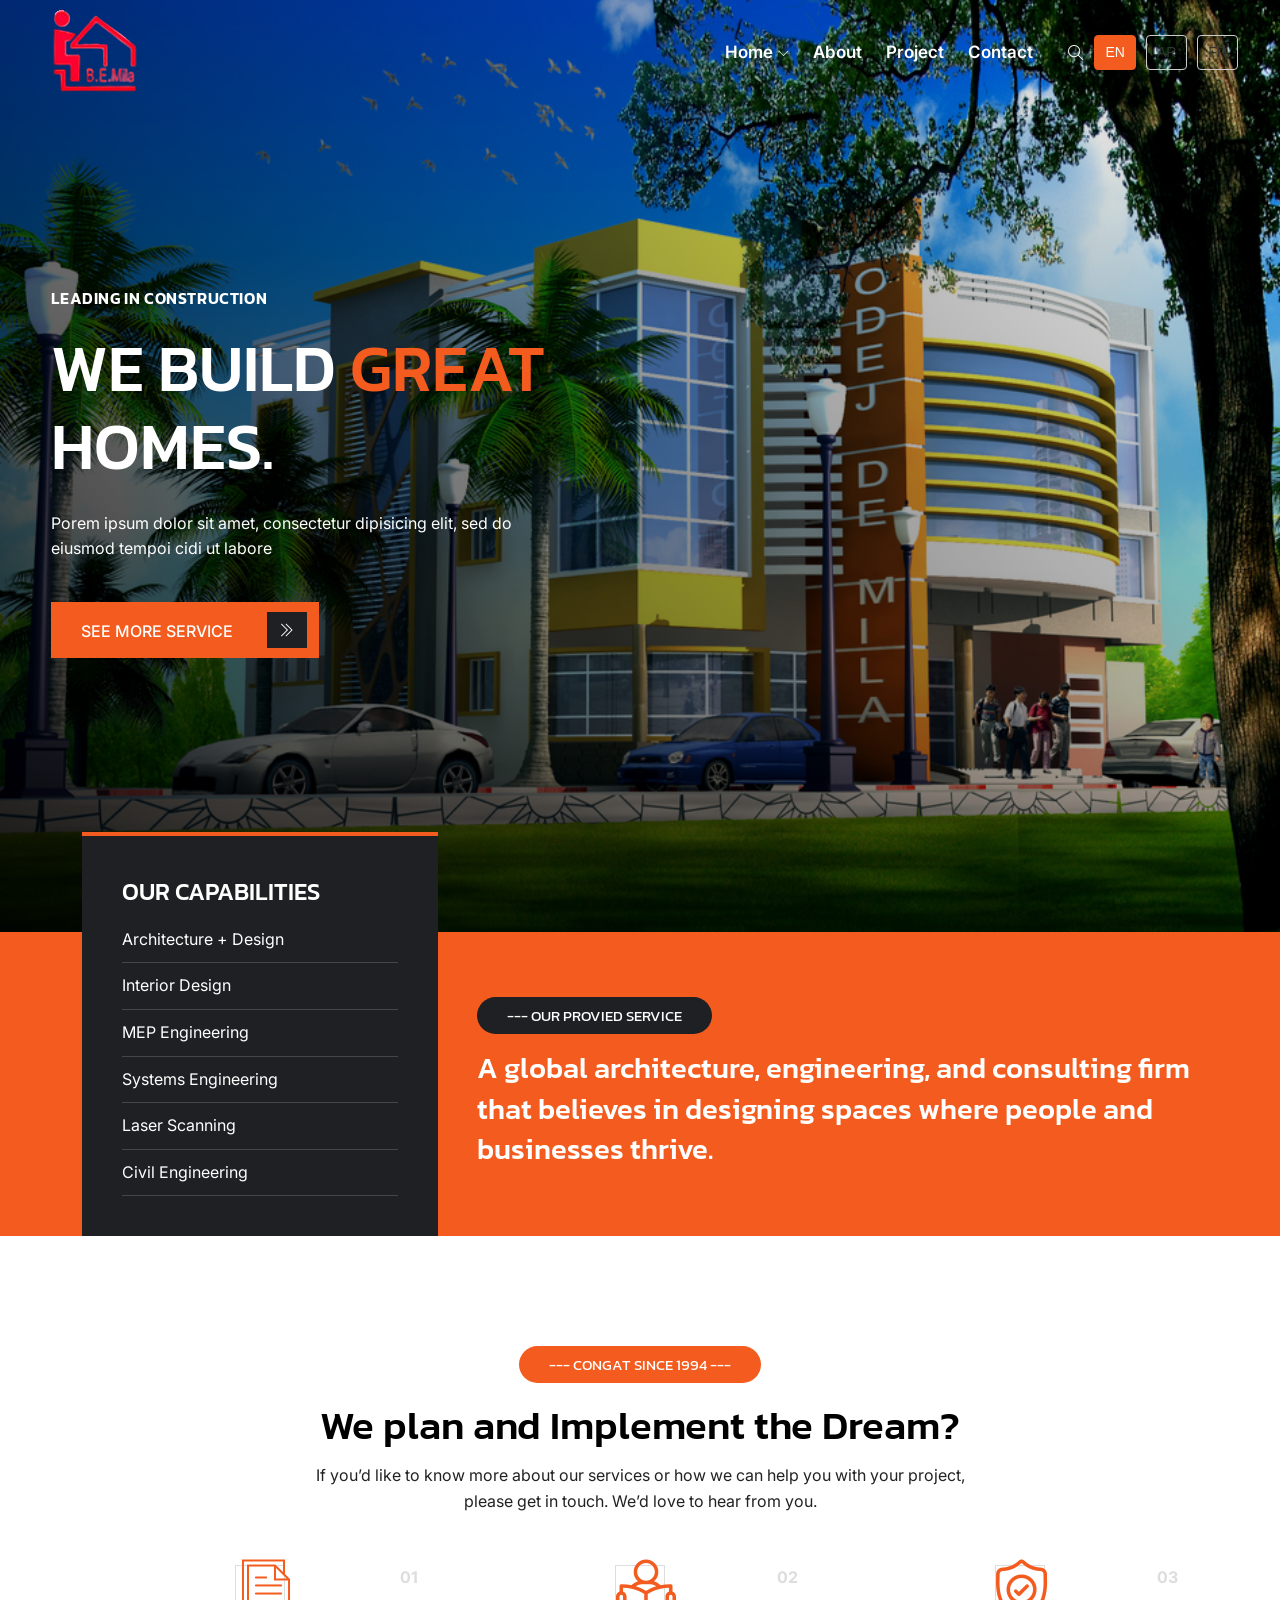
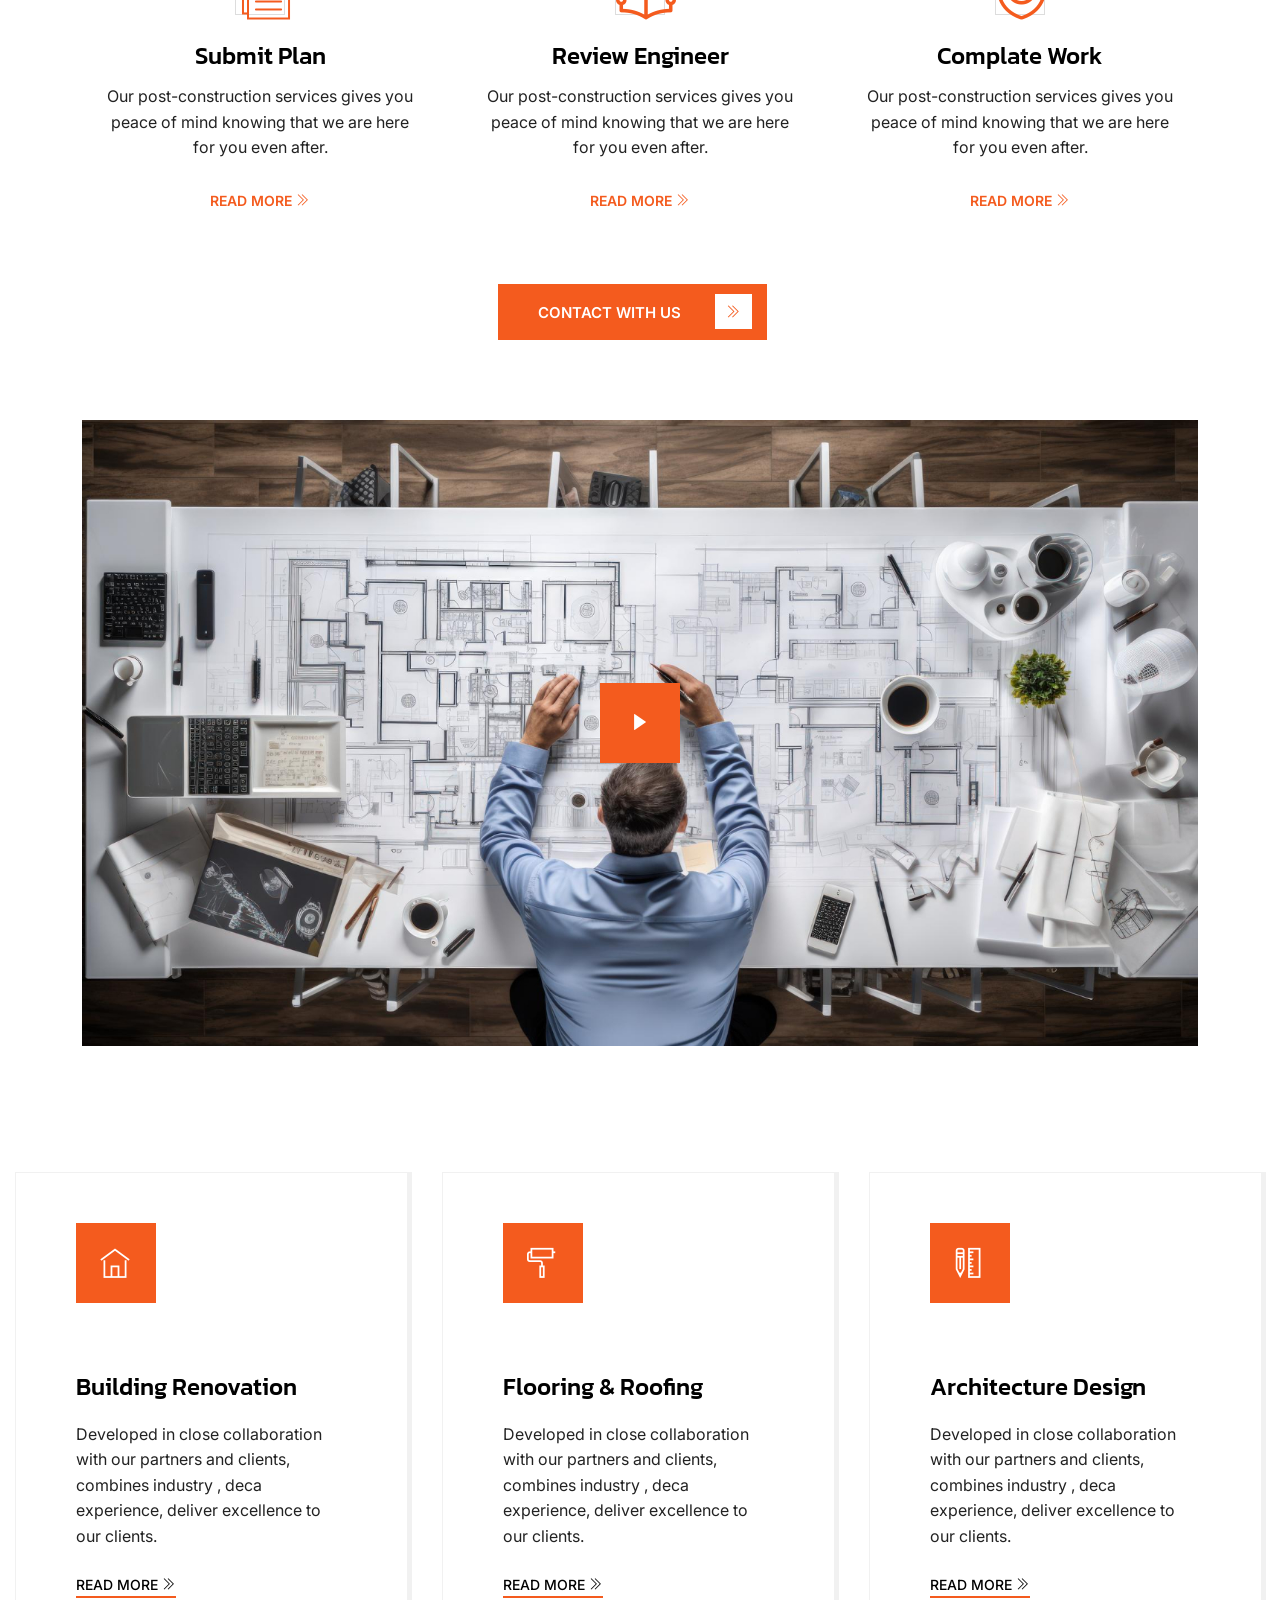
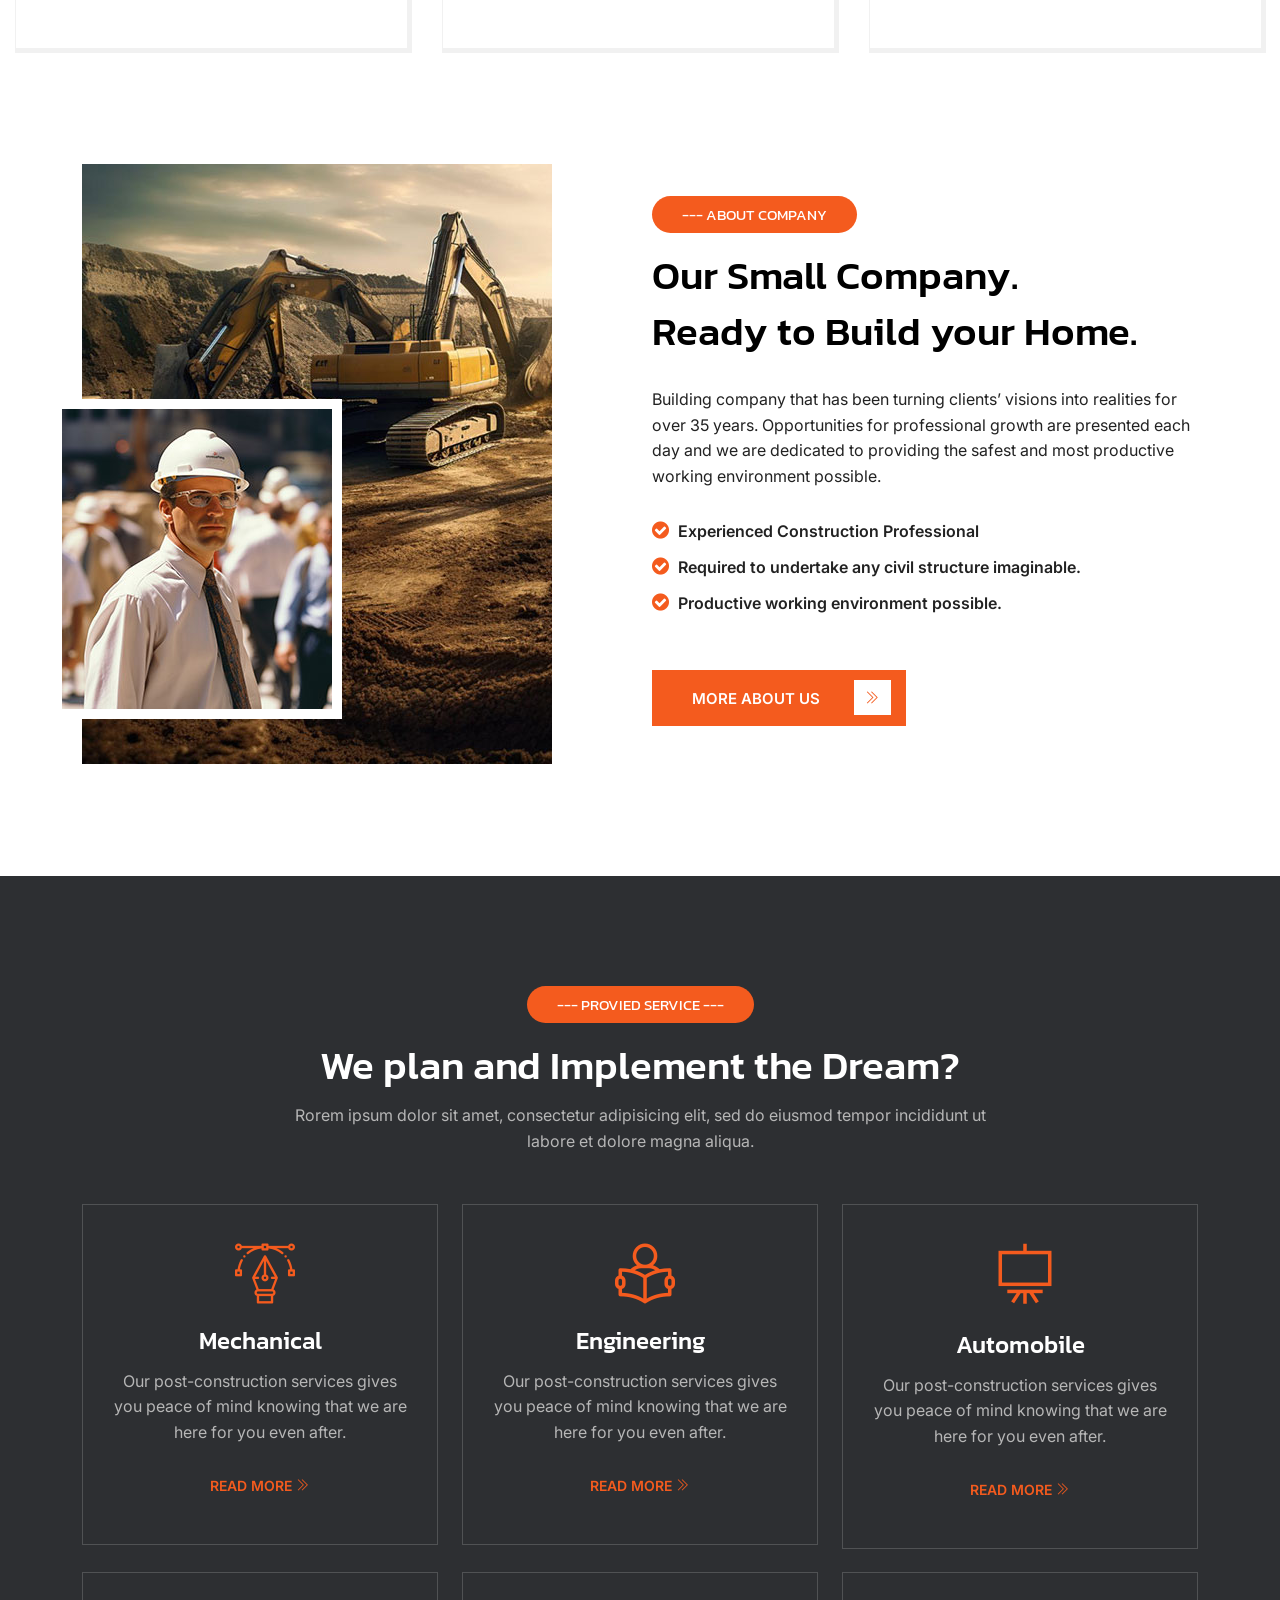
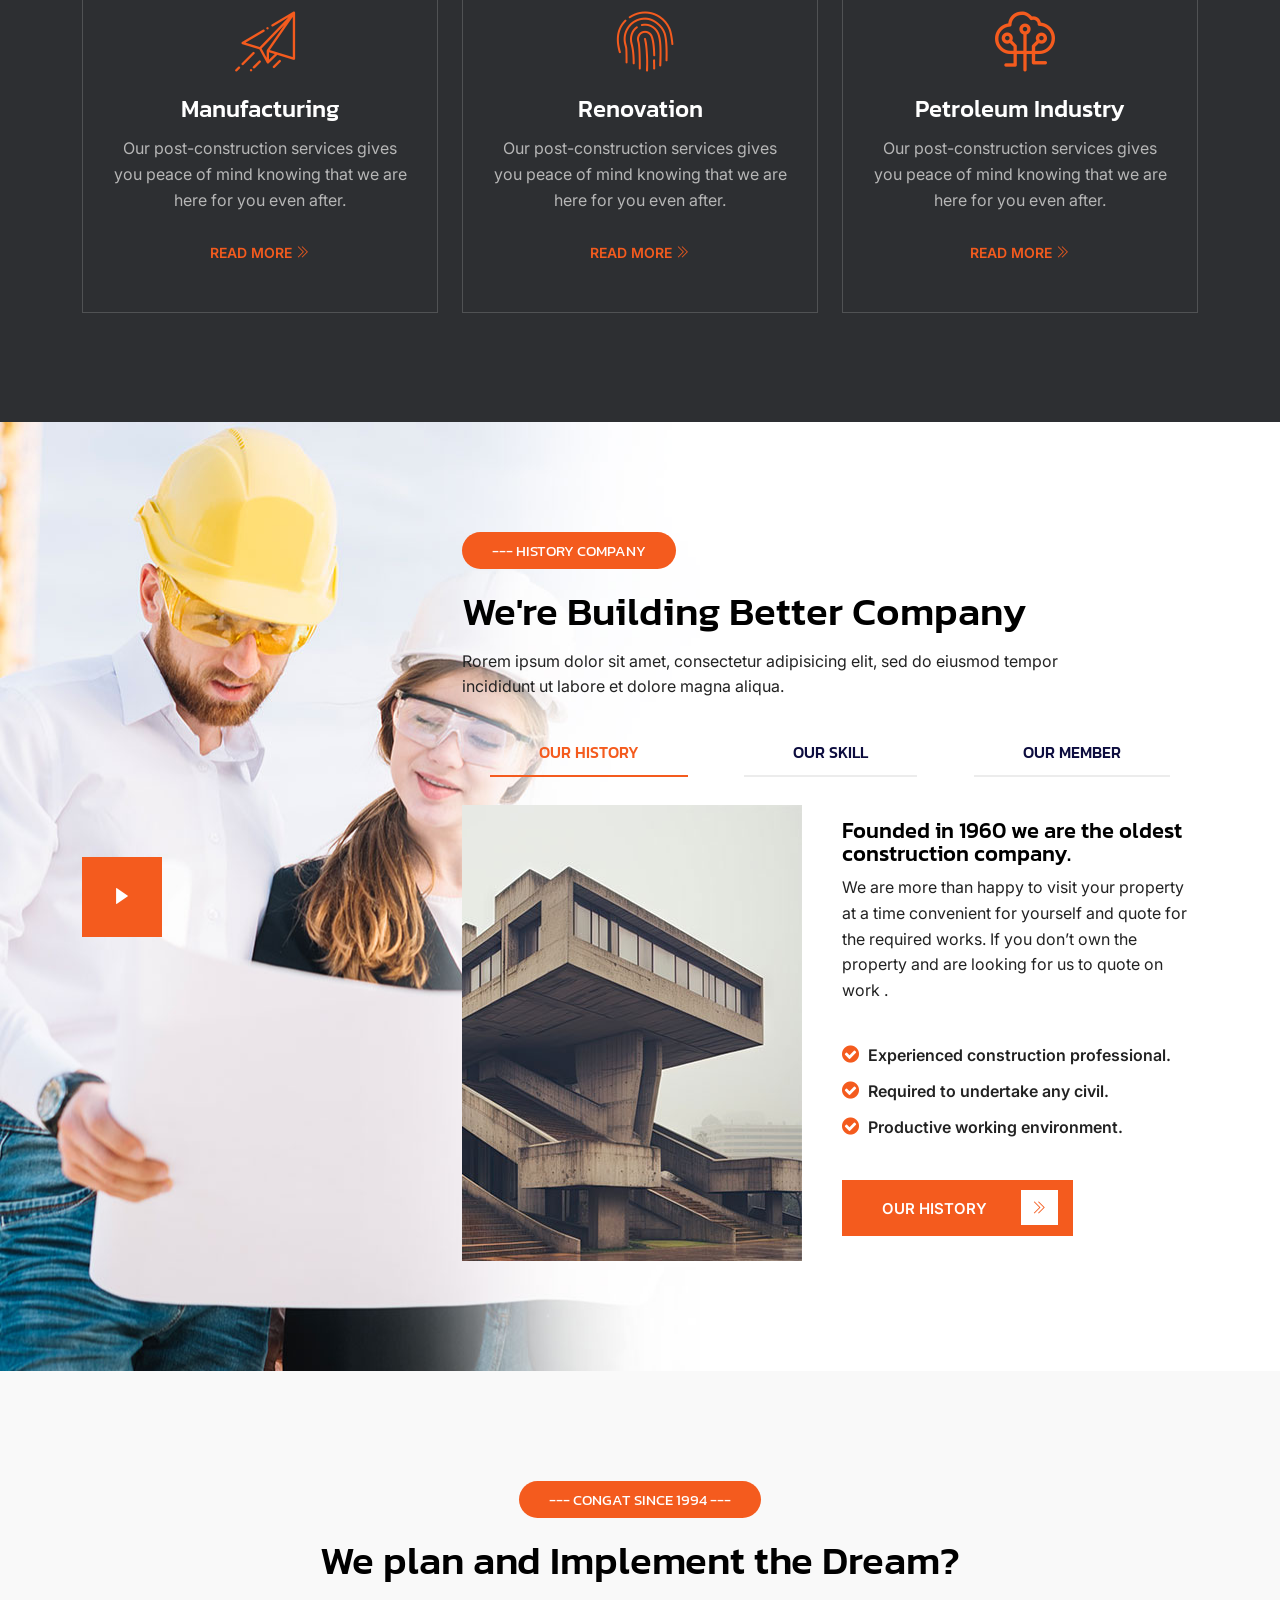
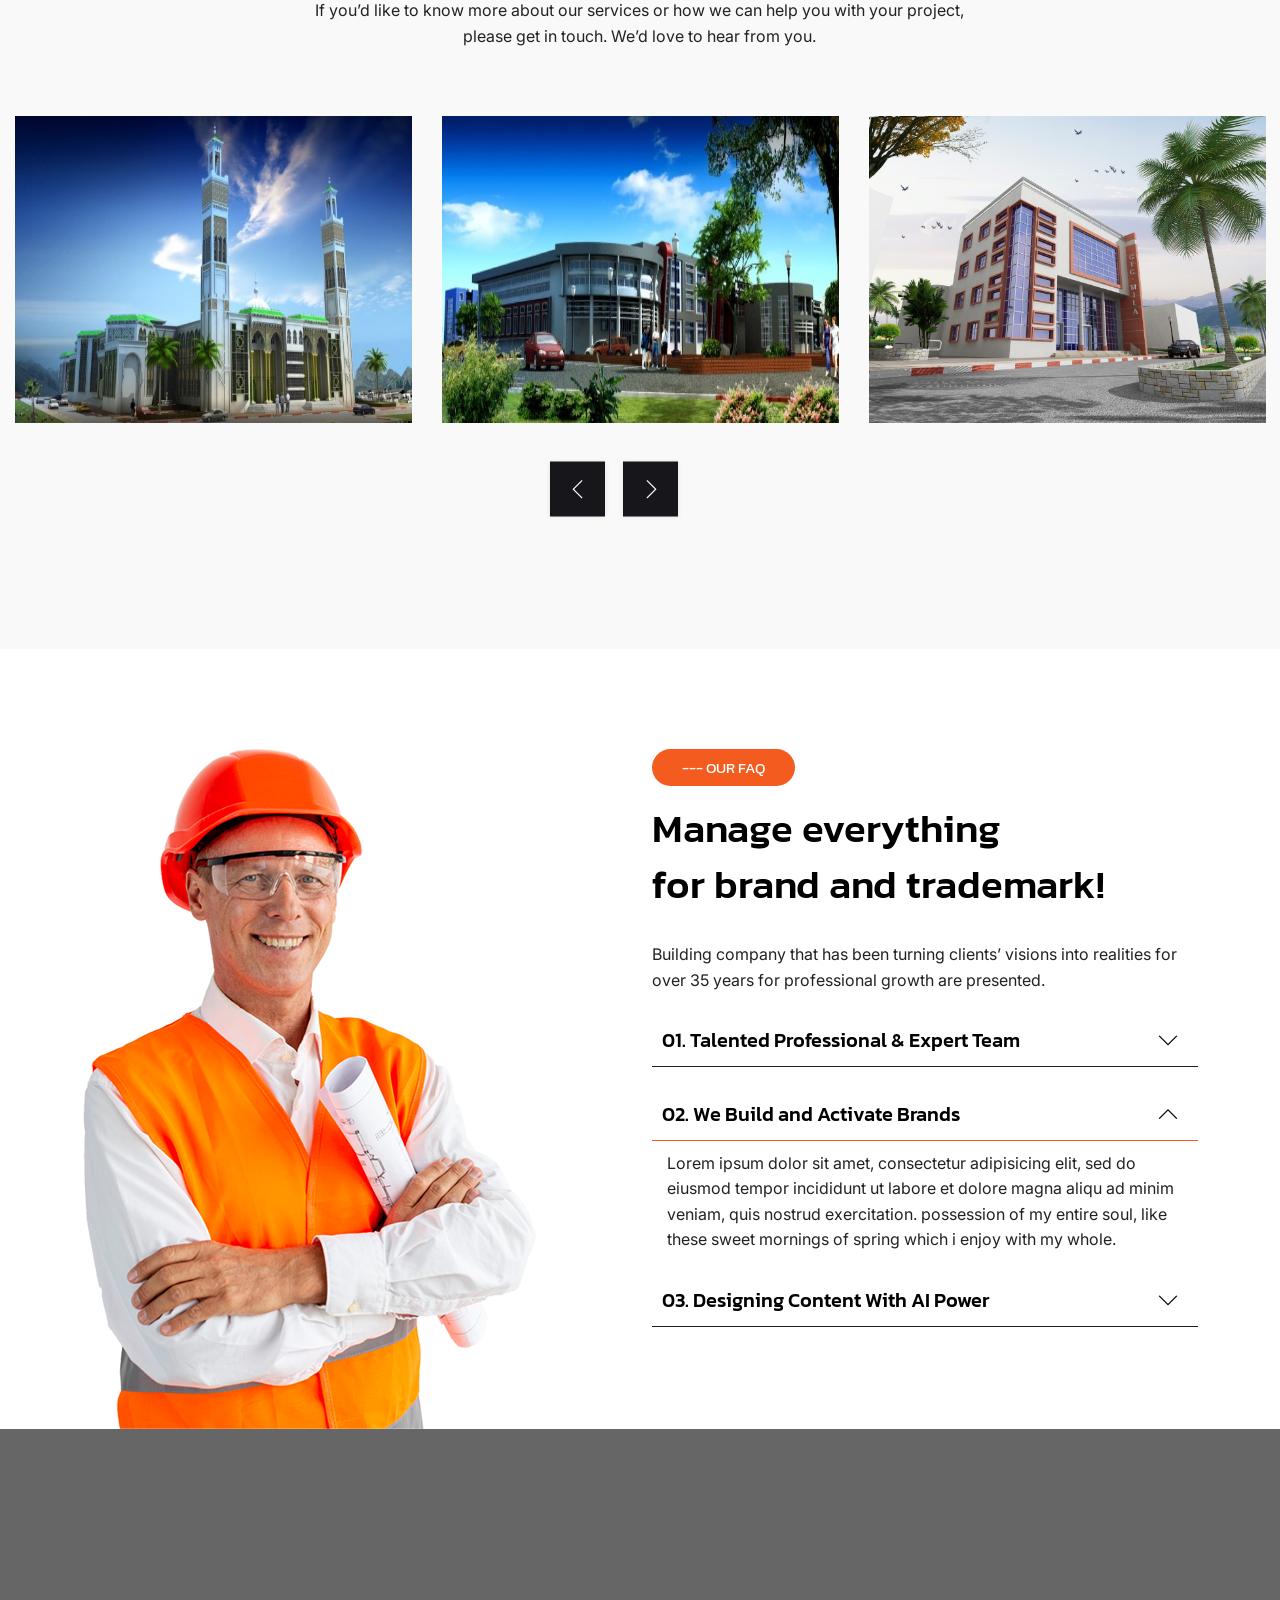
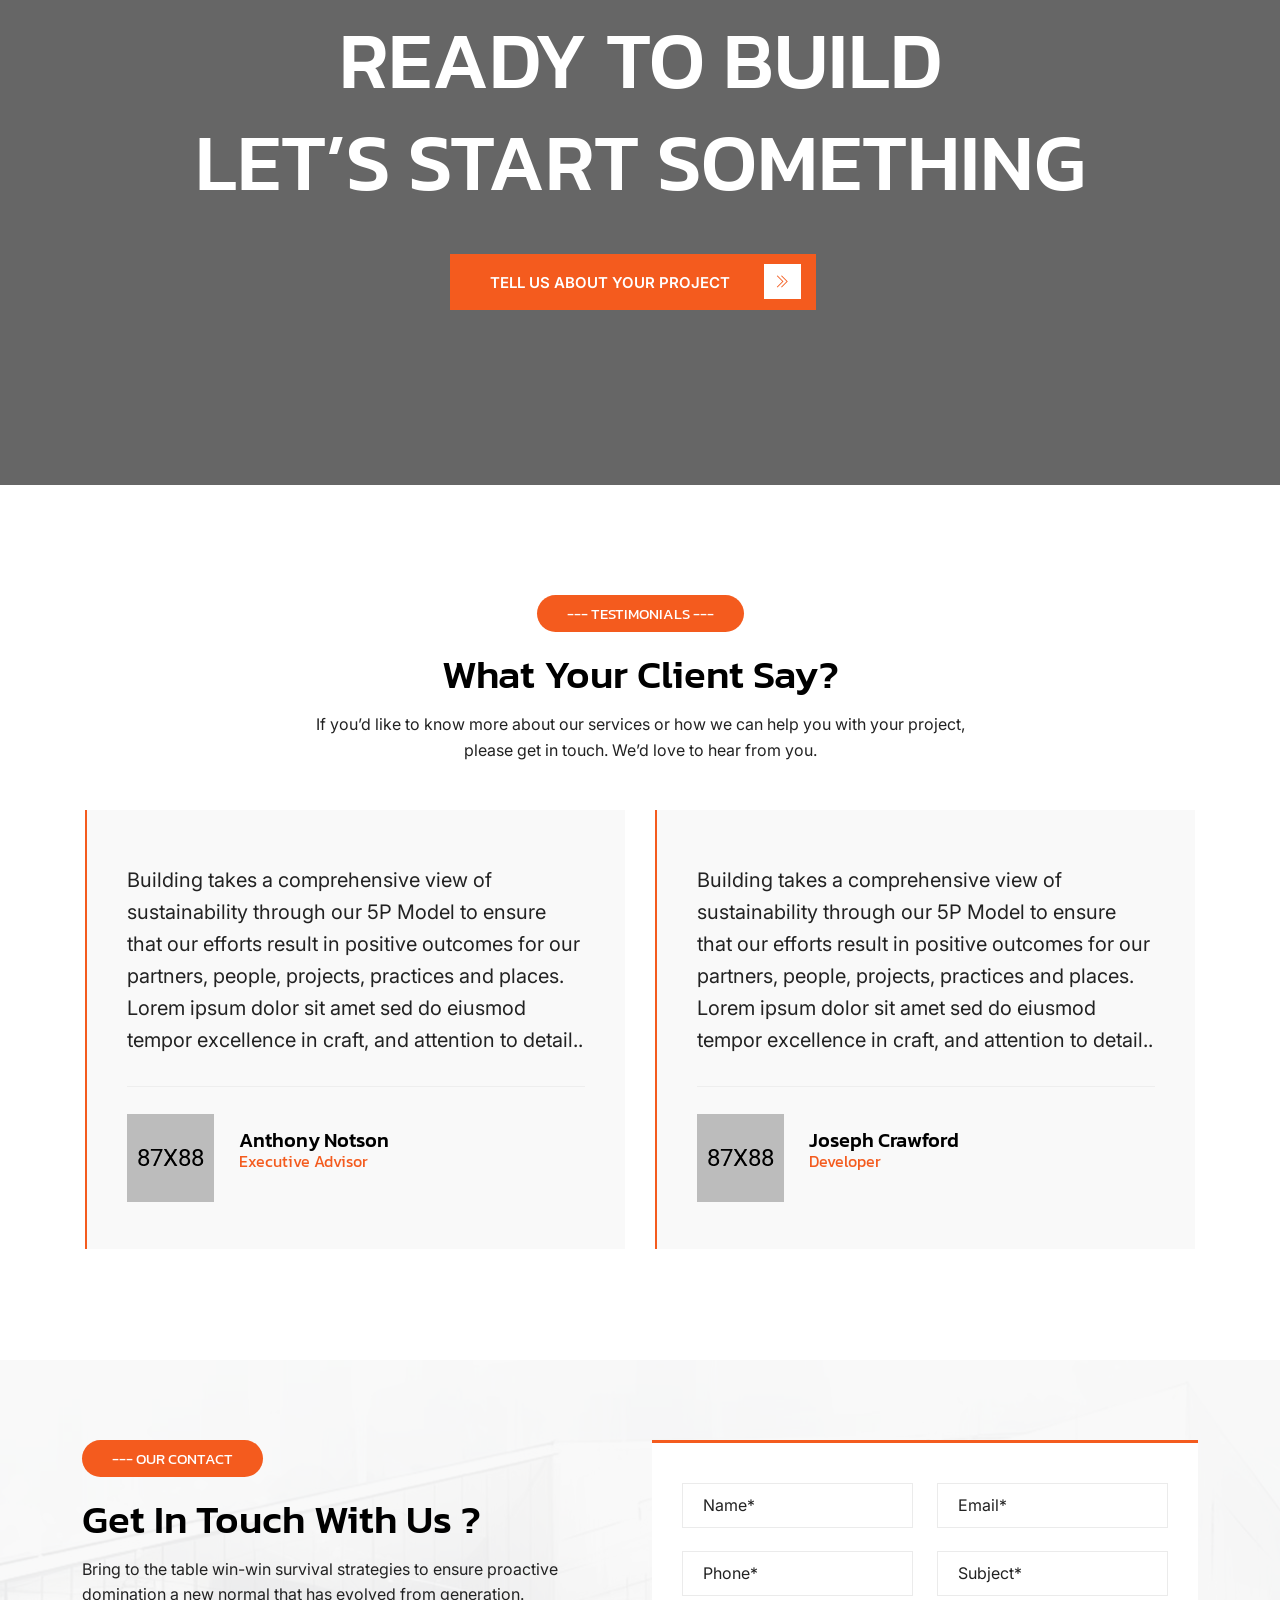
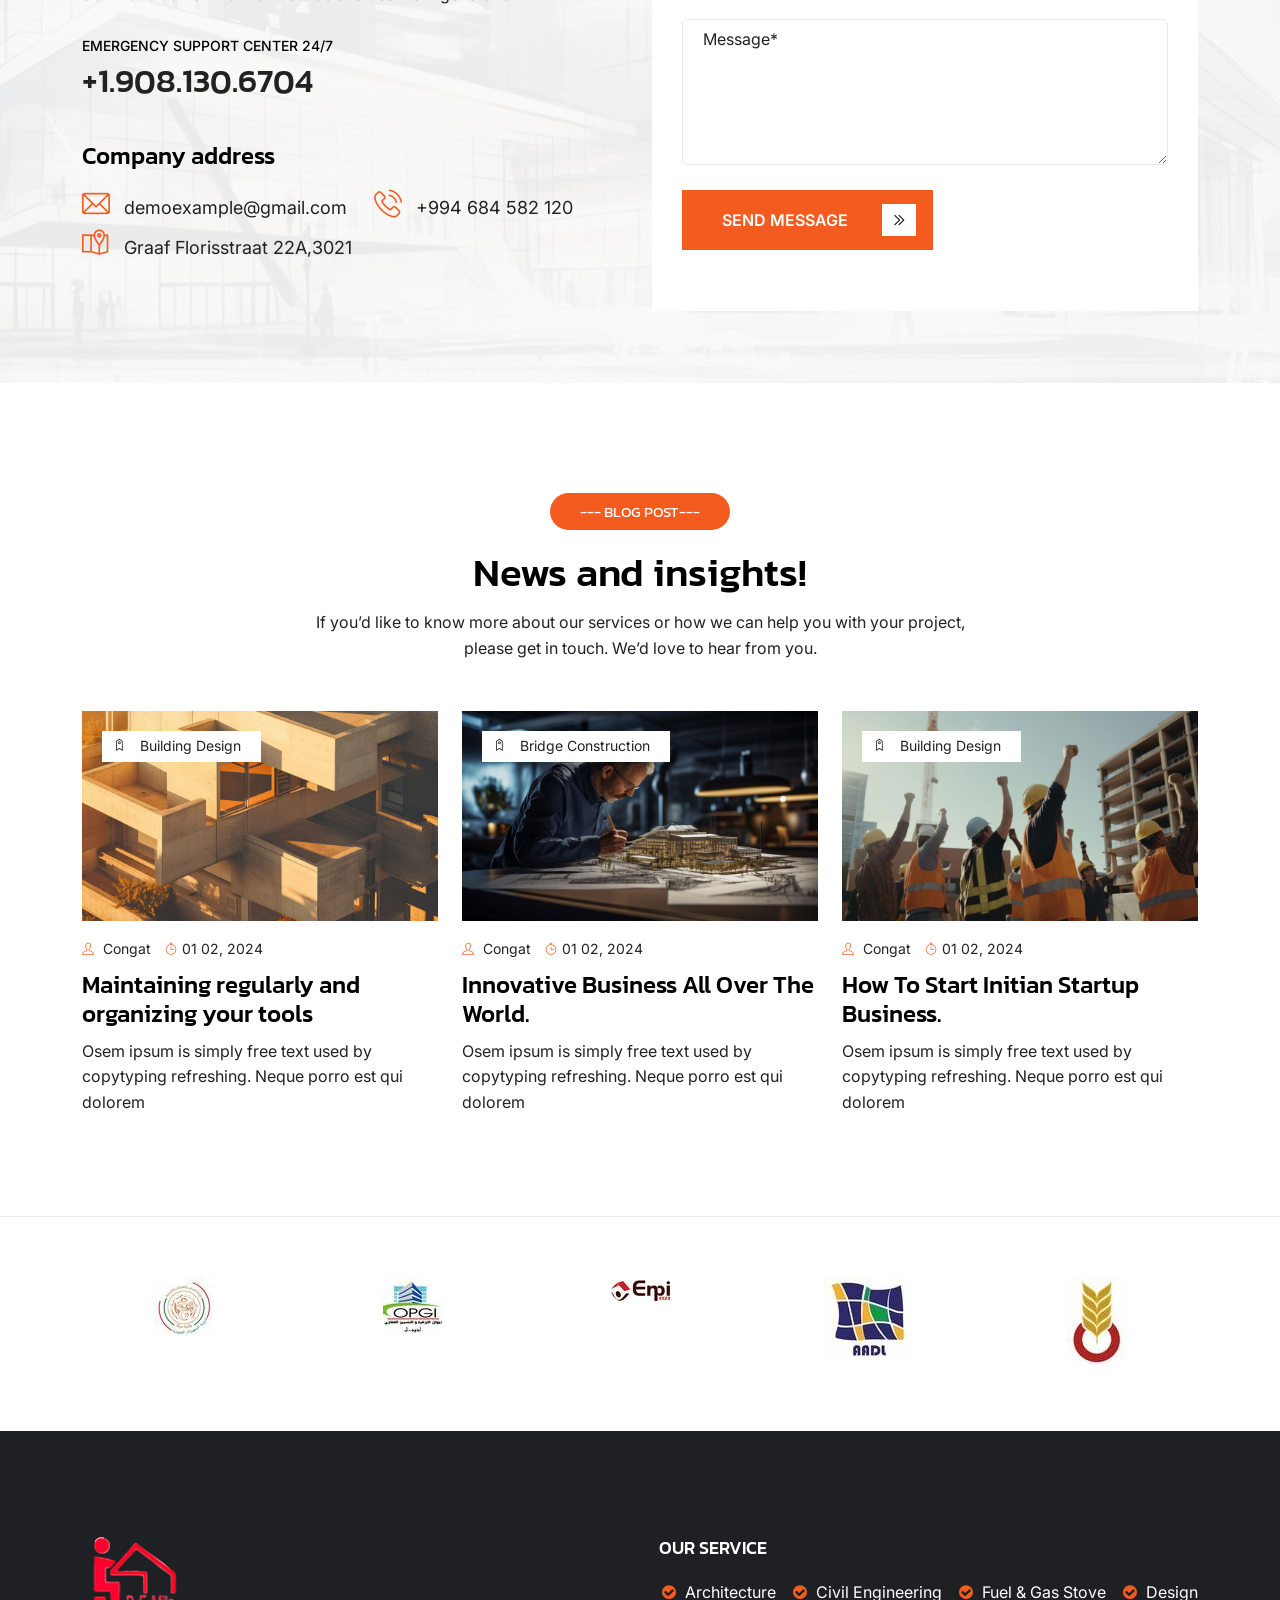
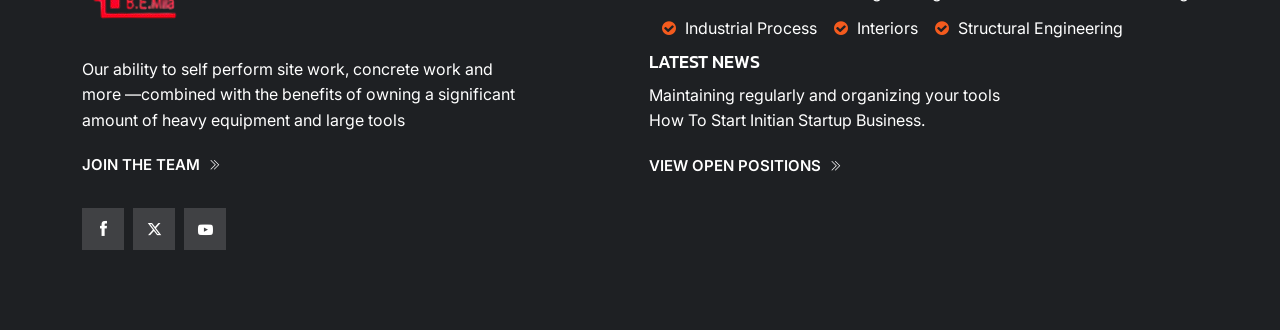
==== frontend/index.html @ d35db9fb "Admin panel Translation process + Front end first commit" ====
<!DOCTYPE html>
<html lang="en-US">
    <head>
        <title>BE-MILA – BUREAU D'ETUDE MILA</title>
        <meta charset="utf-8">
        <meta name="format-detection" content="telephone=no">
        <meta name="viewport" content="width=device-width, height=device-height, initial-scale=1.0,  user-scalable=0">
        <meta http-equiv="X-UA-Compatible" content="IE=Edge">
        <meta name="keywords" content=" web design html template">
        <meta name="date" content="Dec 26">
        <!-- Favicon Icon -->
        <link rel="icon" type="image/png" href="assets/images/favicon.png">
        <link rel="stylesheet" type="text/css" href="assets/css/bootstrap.min.css">
        <link rel="stylesheet" type="text/css" href="venobox/venobox.css">
        <link rel="stylesheet" type="text/css" href="assets/css/plugin_theme_css.css">
        <link rel="stylesheet" type="text/css" href="style.css">
        <link rel="stylesheet" type="text/css" href="assets/css/responsive.css">
        <!-- modernizr js -->
        <script src="assets/js/vendor/modernizr-2.8.3.min.js"></script>
    </head>
    <body>
        <div class="em40_header_area_main">
            <div class="tx_top2_relative">
                <div class="congat-main-menu one_page menu4 heading_style_4 witr_h_h6">
                    <div class="congat_nav_area transprent-menu scroll_fixed bdbar">
                        <div class="container-fluid">
                            <div class="row logo-left">
                                <!-- MAIN MENU -->
                                <div class="col-md-3 col-sm-3 col-xs-4">
                                    <div class="logo">
                                        <a class="main_sticky_main_l" href="index.html" title="congat">
                                        <img src="assets/images/logo1.png" alt="congat">
                                        </a>
                                        <a class="main_sticky_l" href="index.html" title="congat">
                                        <img src="assets/images/logo1.png" alt="congat">
                                        </a>
                                    </div>
                                </div>
                                <div class="col-md-9 col-sm-9 col-xs-8">
                                    <nav class="congat_menu nologo_menu13 main-search-menu">
                                        <ul class="sub-menu">
                                            <li class="menu-item-has-children">
                                                <a href="#">Home</a>
                                                <ul class="sub-menu">
                                                    <li><a href="index.html">Home </a></li>
                                                    <!-- <li><a href="home_tab.html">Home-Tab</a></li> -->
                                                </ul>
                                            </li>
                                            <li><a href="about.html">About</a></li>
                                            <!-- <li class="menu-item-has-children">
                                                <a href="#">Pages</a>
                                                <ul class="sub-menu">
                                                    <li><a href="about.html">About</a></li>
                                                    <li><a href="why_choose_us.html">Why Choose Us</a></li>
                                                    <li><a href="Employees.html">Employees</a></li>
                                                    <li><a href="our_history.html">Our History</a></li>
                                                </ul>
                                            </li> -->
                                            <li><a href="project.html">Project</a></li>
                                            <!-- <li class="menu-item-has-children">
                                                <a href="blog.html">Blog</a>
                                                <ul class="sub-menu">
                                                    <li><a href="blog-right-sidebar.html">Blog Right Sidebar</a></li>
                                                </ul>
                                            </li> -->
                                            <li><a href="contact.html">Contact</a></li>
                                        </ul>
                                        <div class="tx_right_otherx d-flex align-items-center">
                                            <div class="main-search-menu">
                                                <div class="em-quearys-top msin-menu-search">
                                                    <div class="em-top-quearys-area">
                                                        <div class="em-header-quearys">
                                                            <div class="em-quearys-menu">
                                                                <i class="ti-search t-quearys"></i>
                                                            </div>
                                                        </div>
                                                        <!--SEARCH FORM-->
                                                        <!-- <div class="em-quearys-inner">
                                                            <div class="em-quearys-form">
                                                                <form class="top-form-control" action="#" method="get">
                                                                    <input type="text" placeholder="Type Your Keyword" name="s" value="">
                                                                    <button class="top-quearys-style" type="submit">
                                                                    <i class="ti-search"></i>
                                                                    </button>
                                                                </form>
                                                                <div class="em-header-quearys-close text-center mrt10">
                                                                    <div class="em-quearys-menu">
                                                                        <i class="icofont-close-line  t-close em-s-hidden"></i>
                                                                    </div>
                                                                </div>
                                                            </div>
                                                        </div> -->
                                                    </div>
                                                </div>
                                            </div>
                                            <div class="donate-btn-header lang-selector">
                                                <a href="/en/" class="lang-link active">EN</a>
                                                <a href="/ar/" class="lang-link">AR</a>
                                                <a href="/fr/" class="lang-link">FR</a>

                                            </div>
                                        </div>
                                    </nav>
                                </div>
                            </div>
                        </div>
                    </div>
                </div>
            </div>
        </div>
        <!-- mobile menu -->
        <div class="mobile_logo_area">
            <div class="container">
                <div class="row">
                    <div class="col-12">
                        <div class="mobilemenu_con">
                            <div class="mobile_menu_logo text-center">
                                <a href="index.html" title="congat">
                                <img src="assets/images/logo2.png" alt="congat">
                                </a>
                            </div>
                            <div class="mobile_menu_option">
                                <div class="mobile_menu_o mobile_opicon">
                                    <i class="icofont-navigation-menu openclass"></i>
                                </div>
                                <div class="mobile_menu_inner mobile_p">
                                    <div class="mobile_menu_content">
                                        <div class="mobile_menu_logo text-center">
                                            <a href="index.html" title="congat">
                                            <img src="assets/images/logo2.png" alt="congat">
                                            </a>
                                        </div>
                                        <div class="menu_area mobile-menu">
                                            <nav class="congat_menu">
                                                <ul class="sub-menu">
                                                    <li class="menu-item-has-children">
                                                        <a href="#">Home</a>
                                                        <ul class="sub-menu">
                                                            <li><a href="index.html">Home </a></li>
                                                            <li><a href="home_tab.html">Home-Tab</a></li>
                                                        </ul>
                                                    </li>
                                                    <li><a href="about.html">About</a></li>
                                                    <li class="menu-item-has-children">
                                                        <a href="#">Pages</a>
                                                        <ul class="sub-menu">
                                                            <li><a href="about.html">About</a></li>
                                                            <li><a href="why_choose_us.html">Why Choose Us</a></li>
                                                            <li><a href="Employees.html">Employees</a></li>
                                                            <li><a href="our_history.html">Our History</a></li>
                                                        </ul>
                                                    </li>
                                                    <li><a href="project.html">Project</a></li>
                                                    <li class="menu-item-has-children">
                                                        <a href="blog.html">Blog</a>
                                                        <ul class="sub-menu">
                                                            <li><a href="blog-right-sidebar.html">Blog Right Sidebar</a></li>
                                                        </ul>
                                                    </li>
                                                    <li><a href="contact.html">Contact</a></li>

                                                    <li class="menu-item-has-children">
                                                        <a href="#">Language</a>
                                                        <ul class="sub-menu">
                                                            <li><a href="about.html">English</a></li>
                                                            <li><a href="why_choose_us.html">العربية</a></li>
                                                            <li><a href="Employees.html">Français</a></li>
                                                            
                                                        </ul>
                                                    </li>
                                                </ul>

                                                

                                            
                                            </nav>

                                          

                                        </div>
                                        <div class="mobile_menu_o mobile_cicon">
                                            <i class="icofont-close closeclass"></i>
                                        </div>
                                    </div>
                                </div>
                                <div class="mobile_overlay"></div>
                            </div>
                        </div>
                    </div>
                </div>
            </div>
        </div>
        <!-- End Mobile Menu -->
        <!-- slider area -->
        <div class="cg_slider_area">
            <div class="witr_carousel_main row slider_active">
                <div class="txbdslider" style="background-image:url(assets/images/slider.jpg);">
                    <div class="txbdsinner sliderheightdiv allleft">
                        <div class="txbdscontent">
                            <h1 class="txbdstitle sstone swsmall hlight">RÉALISEZ VOS PROJETS AVEC NOTRE EXPERTISE</h1>
                            <h2 class="txbdstitle ssttwo hlight">We build <span>great</span><br> homes.</h2>
                            <p>Nous nous engageons à fournir des solutions fiables et de haute qualité, en répondant aux attentes les plus élevées tout en respectant les normes d'intégrité et de transparence.</p>
                            <div class="txbdsbtn allcostyle">
                                <a class="btnallt btnall" href="#">SEE MORE SERVICE <i class="ti ti-angle-double-right"></i> </a>
                            </div>
                        </div>
                    </div>
                </div>
                <div class="txbdslider" style="background-image:url(assets/images/slider2.jpg);">
                    <div class="txbdsinner sliderheightdiv allleft">
                        <div class="txbdscontent">
                            <h1 class="txbdstitle sstone swsmall hlight">LEADING IN CONSTRUCTION</h1>
                            <h2 class="txbdstitle ssttwo hlight">We build <span>great</span><br> homes.</h2>
                            <p>Porem ipsum dolor sit amet, consectetur dipisicing elit, sed do eiusmod tempoi cidi ut labore</p>
                            <div class="txbdsbtn allcostyle">
                                <a class="btnallt btnall" href="#">SEE MORE SERVICE <i class="ti ti-angle-double-right"></i> </a>
                            </div>
                        </div>
                    </div>
                </div>
                <div class="txbdslider" style="background-image:url(assets/images/slider3.jpg);">
                    <div class="txbdsinner sliderheightdiv allleft">
                        <div class="txbdscontent">
                            <h1 class="txbdstitle sstone swsmall hlight">LEADING IN CONSTRUCTION</h1>
                            <h2 class="txbdstitle ssttwo hlight">We build <span>great</span><br> homes.</h2>
                            <p>Porem ipsum dolor sit amet, consectetur dipisicing elit, sed do eiusmod tempoi cidi ut labore</p>
                            <div class="txbdsbtn allcostyle">
                                <a class="btnallt btnall" href="#">SEE MORE SERVICE <i class="ti ti-angle-double-right"></i> </a>
                            </div>
                        </div>
                    </div>
                </div>
            </div>
        </div>
        <!-- capabilities area -->
        <div class="cg_capabily_area">
            <div class="container">
                <div class="row">
                    <div class="col-lg-4 col-md-4">
                        <div class="capabily_left">
                            <div class="witrlistw all_list_color">
                                <h2>Our Capabilities</h2>
                                <ul>
                                    <li>
                                        <a href="#">
                                        Architecture + Design</a>
                                    </li>
                                    <li>
                                        <a href="#">
                                        Interior Design</a>
                                    </li>
                                    <li>
                                        <a href="#">
                                        MEP Engineering</a>
                                    </li>
                                    <li>
                                        <a href="#">
                                        Systems Engineering</a>
                                    </li>
                                    <li>
                                        <a href="#">
                                        Laser Scanning</a>
                                    </li>
                                    <li>
                                        <a href="#">
                                        Civil Engineering</a>
                                    </li>
                                </ul>
                            </div>
                        </div>
                    </div>
                    <div class="col-lg-8 col-md-8">
                        <div class="capabily_witr">
                            <div class="tts text-left">
                                <div class="ttin">
                                    <h4 class="txbdstitle tsmall stone hlight txbdbcolor">--- Our Provied Service </h4>
                                    <h2 class="txbdstitle sttwo hlight">A global architecture, engineering, and consulting firm that believes in designing spaces where people and businesses thrive.</h2>
                                </div>
                            </div>
                        </div>
                    </div>
                </div>
            </div>
        </div>
        <!-- feature area -->
        <div class="cg_fetur_area">
            <div class="container">
                <div class="row">
                    <div class="col-lg-12">
                        <div class="tts text-center">
                            <div class="ttin">
                                <h4 class="txbdstitle tsmall stone hlight txbdbcolor">--- CONGAT SINCE 1994 --- </h4>
                                <h2 class="txbdstitle sttwo hlight">We plan and Implement the Dream?</h2>
                                <p>If you’d like to know more about our services or how we can help you with your project, please get in touch. We’d love to hear from you. </p>
                            </div>
                        </div>
                    </div>
                    <!-- 1 single feature -->
                    <div class="col-lg-4 col-md-6">
                        <div class="txbdsva allcostyle boxsh boxpsv text-center sselect">
                            <span class="thbdspanposi">01</span>
                            <div class="txbdsi">
                                <div class="txbdicon iconalltf iconall iconallactive  ">
                                    <i class="flaticon flaticon-file"></i>
                                </div>
                                <div class="txbdcon">
                                    <h2 class="txbdsvtitle txstcolor hlight">Submit Plan</h2>
                                    <p>Our post-construction services gives you peace of mind knowing that we are  here for you even after. </p>
                                    <div class="txbdsvbtn txbdbtnicon">
                                        <a class="btnallt btnall 1" href="#">Read More <i class="ti ti-angle-double-right"></i> </a>
                                    </div>
                                </div>
                            </div>
                        </div>
                    </div>
                    <!-- 2 single feature -->
                    <div class="col-lg-4 col-md-6">
                        <div class="txbdsva allcostyle boxsh boxpsv text-center sselect">
                            <span class="thbdspanposi">02</span>
                            <div class="txbdsi">
                                <div class="txbdicon iconalltf iconall iconallactive  ">
                                    <i class="flaticon flaticon-book"></i>
                                </div>
                                <div class="txbdcon">
                                    <h2 class="txbdsvtitle txstcolor hlight">Review Engineer</h2>
                                    <p>Our post-construction services gives you peace of mind knowing that we are  here for you even after. </p>
                                    <div class="txbdsvbtn txbdbtnicon">
                                        <a class="btnallt btnall 1" href="#">Read More <i class="ti ti-angle-double-right"></i> </a>
                                    </div>
                                </div>
                            </div>
                        </div>
                    </div>
                    <!-- 3 single feature -->
                    <div class="col-lg-4 col-md-6">
                        <div class="txbdsva allcostyle boxsh boxpsv text-center sselect">
                            <span class="thbdspanposi">03</span>
                            <div class="txbdsi">
                                <div class="txbdicon iconalltf iconall iconallactive">
                                    <i class="flaticon flaticon-shield"></i>
                                </div>
                                <div class="txbdcon">
                                    <h2 class="txbdsvtitle txstcolor hlight">Complate Work</h2>
                                    <p>Our post-construction services gives you peace of mind knowing that we are  here for you even after. </p>
                                    <div class="txbdsvbtn txbdbtnicon">
                                        <a class="btnallt btnall 1" href="#">Read More <i class="ti ti-angle-double-right"></i> </a>
                                    </div>
                                </div>
                            </div>
                        </div>
                    </div>
                    <div class="col-lg-12">
                        <div class="witr_button_area">
                            <div class="witr_btn_style mr">
                                <div class="witr_btn_sinner text-center">
                                    <a href="#" class="witr_btn">
                                        Contact With us
                                        <div class="pluse_btn_icon">
                                            <span class="ti-angle-double-right"></span>
                                        </div>
                                    </a>
                                </div>
                            </div>
                        </div>
                    </div>
                    <div class="col-lg-12">
                        <div class="fe_vd_inner">
                            <div class="witr_play_vi witr_all_color_v">
                                <div class="witr_videobg_image boxtextposire">
                                    <img src="assets/images/fe-video.jpg" alt="image">
                                    <div class="boxtextposi zindex99 boxposiltrb">
                                        <div class="boxtextposineer">
                                            <div class="play-overlay>">
                                                <a class="btnallt videowh text-center video-popup video-vemo-icon venobox vbox-item" data-vbtype="video" data-autoplay="true" href="https://youtu.be/BS4TUd7FJSg">
                                                <i class="flaticon flaticon-play-button-2"></i>
                                                </a>
                                            </div>
                                        </div>
                                    </div>
                                </div>
                            </div>
                        </div>
                    </div>
                </div>
            </div>
        </div>
        <!-- service area -->
        <div class="cg_ser_area">
            <div class="container-fluid">
                <div class="row">
                    <div class="col-lg-12">
                        <div class="witr_carousel_main row serv_act">
                            <!-- 1 single service -->
                            <div class="col-lg-12">
                                <div class="txbdsva allcostyle boxsh boxpsv text-left sselect">
                                    <div class="txbdsi">
                                        <div class="txbdicon iconalltf iconall iconallactive">
                                            <i class="ti ti-home"></i>
                                        </div>
                                        <div class="txbdcon">
                                            <h2 class="txbdsvtitle txstcolor hlight">Building Renovation </h2>
                                            <p>Developed in close collaboration with our partners and clients, combines industry , deca experience, deliver excellence to our clients. </p>
                                            <div class="txbdsvbtn txbdbtnicon">
                                                <a class="btnallt btnall 1" href="#">Read More <i class="ti ti-angle-double-right"></i> </a>
                                            </div>
                                        </div>
                                    </div>
                                </div>
                            </div>
                            <!-- 2 single service -->
                            <div class="col-lg-12">
                                <div class="txbdsva allcostyle boxsh boxpsv text-left sselect">
                                    <div class="txbdsi">
                                        <div class="txbdicon iconalltf iconall iconallactive">
                                            <i class="ti ti-paint-roller"></i>
                                        </div>
                                        <div class="txbdcon">
                                            <h2 class="txbdsvtitle txstcolor hlight">Flooring & Roofing </h2>
                                            <p>Developed in close collaboration with our partners and clients, combines industry , deca experience, deliver excellence to our clients. </p>
                                            <div class="txbdsvbtn txbdbtnicon">
                                                <a class="btnallt btnall 1" href="#">Read More <i class="ti ti-angle-double-right"></i> </a>
                                            </div>
                                        </div>
                                    </div>
                                </div>
                            </div>
                            <!-- 3 single service -->
                            <div class="col-lg-12">
                                <div class="txbdsva allcostyle boxsh boxpsv text-left sselect">
                                    <div class="txbdsi">
                                        <div class="txbdicon iconalltf iconall iconallactive">
                                            <i class="ti ti-ruler-pencil"></i>
                                        </div>
                                        <div class="txbdcon">
                                            <h2 class="txbdsvtitle txstcolor hlight">Architecture Design</h2>
                                            <p>Developed in close collaboration with our partners and clients, combines industry , deca experience, deliver excellence to our clients. </p>
                                            <div class="txbdsvbtn txbdbtnicon">
                                                <a class="btnallt btnall 1" href="#">Read More <i class="ti ti-angle-double-right"></i> </a>
                                            </div>
                                        </div>
                                    </div>
                                </div>
                            </div>
                            <!-- 4 single service -->
                            <div class="col-lg-12">
                                <div class="txbdsva allcostyle boxsh boxpsv text-left sselect">
                                    <div class="txbdsi">
                                        <div class="txbdicon iconalltf iconall iconallactive">
                                            <i class="ti ti-vector"></i>
                                        </div>
                                        <div class="txbdcon">
                                            <h2 class="txbdsvtitle txstcolor hlight">General Contracting </h2>
                                            <p>Developed in close collaboration with our partners and clients, combines industry , deca experience, deliver excellence to our clients. </p>
                                            <div class="txbdsvbtn txbdbtnicon">
                                                <a class="btnallt btnall 1" href="#">Read More <i class="ti ti-angle-double-right"></i> </a>
                                            </div>
                                        </div>
                                    </div>
                                </div>
                            </div>
                        </div>
                    </div>
                </div>
            </div>
        </div>
        <!-- about area -->
        <div class="cg_about_area">
            <div class="container">
                <div class="row">
                    <div class="col-lg-6 col-md-6">
                        <div class="ab_left_inner">
                            <div class="single_image_area">
                                <div class="single_image single_line_option">
                                    <img src="assets/images/about.jpg" alt="image">
                                </div>
                            </div>
                            <div class="ab_left_smimg">
                                <img src="assets/images/about-t.jpg" alt="image">
                            </div>
                        </div>
                    </div>
                    <div class="col-lg-6 col-md-6">
                        <div class="ab_witr">
                            <div class="tts text-left">
                                <div class="ttin">
                                    <h4 class="txbdstitle tsmall stone hlight txbdbcolor">--- About Company </h4>
                                    <h2 class="txbdstitle sttwo hlight">Our Small Company.</h2>
                                    <h3 class="txbdstitle stthree hlight">Ready to Build your Home.</h3>
                                    <p>Building company that has been turning clients’ visions into realities for over 35 years. Opportunities for professional growth are presented each day and we are dedicated to providing the safest and most productive working environment possible. </p>
                                </div>
                            </div>
                            <ul class="icon-list-items">
                                <li class="icon-list-item">
                                    <span class="icon-list-icon">
                                    <i class="fa fa-circle-check"></i>
                                    </span>
                                    <span class="icon-list-text">Experienced Construction Professional</span>
                                </li>
                                <li class="icon-list-item">
                                    <span class="icon-list-icon">
                                    <i class="fa fa-circle-check"></i>
                                    </span>
                                    <span class="icon-list-text">Required to undertake any civil structure imaginable.</span>
                                </li>
                                <li class="icon-list-item">
                                    <span class="icon-list-icon">
                                    <i class="fa fa-circle-check"></i>
                                    </span>
                                    <span class="icon-list-text">Productive working environment possible.</span>
                                </li>
                            </ul>
                            <div class="witr_button_area">
                                <div class="witr_btn_style mr">
                                    <div class="witr_btn_sinner">
                                        <a href="#" class="witr_btn">
                                            More About us
                                            <div class="pluse_btn_icon">
                                                <span class="ti-angle-double-right"></span>
                                            </div>
                                        </a>
                                    </div>
                                </div>
                            </div>
                        </div>
                    </div>
                </div>
            </div>
        </div>
        <!-- service area -->
        <div class="cg_ser_area2">
            <div class="container">
                <div class="row">
                    <div class="col-lg-12">
                        <div class="tts text-center">
                            <div class="ttin">
                                <h4 class="txbdstitle tsmall stone hlight txbdbcolor">--- Provied Service --- </h4>
                                <h2 class="txbdstitle sttwo hlight">We plan and Implement the Dream?</h2>
                                <p>Rorem ipsum dolor sit amet, consectetur adipisicing elit, sed do eiusmod tempor incididunt ut labore et dolore magna aliqua. </p>
                            </div>
                        </div>
                    </div>
                    <!-- 1 single service -->
                    <div class="col-lg-4 col-md-6">
                        <div class="txbdsva allcostyle boxsh boxpsv text-center txbdbfall txbdbfltrb100 txbdboxallhover opacitybfh1 txbdboxallhover">
                            <div class="txbdsi">
                                <div class="txbdicon iconalltf iconall iconallactive">
                                    <i class="flaticon flaticon-pen"></i>
                                </div>
                                <div class="txbdcon">
                                    <h2 class="txbdsvtitle txstcolor hlight">Mechanical </h2>
                                    <p>Our post-construction services gives you peace of mind knowing that we are  here for you even after. </p>
                                    <div class="txbdsvbtn txbdbtnicon">
                                        <a class="btnallt btnall 1" href="#">Read More <i class="ti ti-angle-double-right"></i> </a>
                                    </div>
                                </div>
                            </div>
                        </div>
                    </div>
                    <!-- 2 single service -->
                    <div class="col-lg-4 col-md-6">
                        <div class="txbdsva allcostyle boxsh boxpsv text-center txbdbfall txbdbfltrb100 txbdboxallhover opacitybfh1 txbdboxallhover">
                            <div class="txbdsi">
                                <div class="txbdicon iconalltf iconall iconallactive">
                                    <i class="flaticon flaticon-book"></i>
                                </div>
                                <div class="txbdcon">
                                    <h2 class="txbdsvtitle txstcolor hlight">Engineering</h2>
                                    <p>Our post-construction services gives you peace of mind knowing that we are  here for you even after. </p>
                                    <div class="txbdsvbtn txbdbtnicon">
                                        <a class="btnallt btnall 1" href="#">Read More <i class="ti ti-angle-double-right"></i> </a>
                                    </div>
                                </div>
                            </div>
                        </div>
                    </div>
                    <!-- 3 single service -->
                    <div class="col-lg-4 col-md-6">
                        <div class="txbdsva allcostyle boxsh boxpsv text-center txbdbfall txbdbfltrb100 txbdboxallhover opacitybfh1 txbdboxallhover">
                            <div class="txbdsi">
                                <div class="txbdicon iconalltf iconall iconallactive">
                                    <i class="ti ti-blackboard"></i>
                                </div>
                                <div class="txbdcon">
                                    <h2 class="txbdsvtitle txstcolor hlight">Automobile </h2>
                                    <p>Our post-construction services gives you peace of mind knowing that we are  here for you even after. </p>
                                    <div class="txbdsvbtn txbdbtnicon">
                                        <a class="btnallt btnall 1" href="#">Read More <i class="ti ti-angle-double-right"></i> </a>
                                    </div>
                                </div>
                            </div>
                        </div>
                    </div>
                    <!-- 4 single service -->
                    <div class="col-lg-4 col-md-6">
                        <div class="txbdsva allcostyle boxsh boxpsv text-center txbdbfall txbdbfltrb100 txbdboxallhover opacitybfh1 txbdboxallhover">
                            <div class="txbdsi">
                                <div class="txbdicon iconalltf iconall iconallactive">
                                    <i class="flaticon flaticon-plane"></i>
                                </div>
                                <div class="txbdcon">
                                    <h2 class="txbdsvtitle txstcolor hlight">Manufacturing </h2>
                                    <p>Our post-construction services gives you peace of mind knowing that we are  here for you even after. </p>
                                    <div class="txbdsvbtn txbdbtnicon">
                                        <a class="btnallt btnall 1" href="#">Read More <i class="ti ti-angle-double-right"></i> </a>
                                    </div>
                                </div>
                            </div>
                        </div>
                    </div>
                    <!-- 5 single service -->
                    <div class="col-lg-4 col-md-6">
                        <div class="txbdsva allcostyle boxsh boxpsv text-center txbdbfall txbdbfltrb100 txbdboxallhover opacitybfh1 txbdboxallhover">
                            <div class="txbdsi">
                                <div class="txbdicon iconalltf iconall iconallactive">
                                    <i class="flaticon flaticon-fingerprint"></i>
                                </div>
                                <div class="txbdcon">
                                    <h2 class="txbdsvtitle txstcolor hlight">Renovation </h2>
                                    <p>Our post-construction services gives you peace of mind knowing that we are  here for you even after. </p>
                                    <div class="txbdsvbtn txbdbtnicon">
                                        <a class="btnallt btnall 1" href="#">Read More <i class="ti ti-angle-double-right"></i> </a>
                                    </div>
                                </div>
                            </div>
                        </div>
                    </div>
                    <!-- 6 single service -->
                    <div class="col-lg-4 col-md-6">
                        <div class="txbdsva allcostyle boxsh boxpsv text-center txbdbfall txbdbfltrb100 txbdboxallhover opacitybfh1 txbdboxallhover">
                            <div class="txbdsi">
                                <div class="txbdicon iconalltf iconall iconallactive">
                                    <i class="flaticon flaticon-cloud-computing-1"></i>
                                </div>
                                <div class="txbdcon">
                                    <h2 class="txbdsvtitle txstcolor hlight">Petroleum Industry</h2>
                                    <p>Our post-construction services gives you peace of mind knowing that we are  here for you even after. </p>
                                    <div class="txbdsvbtn txbdbtnicon">
                                        <a class="btnallt btnall 1" href="#">Read More <i class="ti ti-angle-double-right"></i> </a>
                                    </div>
                                </div>
                            </div>
                        </div>
                    </div>
                </div>
            </div>
        </div>
        <!-- tab area -->
        <div class="cg_tab_area">
            <div class="container">
                <div class="row">
                    <div class="col-lg-4 col-md-12">
                        <div class="tab_vd_inn">
                            <div class="video-part">
                                <div class="video-overlay witr_all_color_v">
                                    <div class="video-item text-center">
                                        <a class="btnallt videowh video-popup venobox" data-vbtype="video" data-autoplay="true" href="https://youtu.be/BS4TUd7FJSg">
                                        <i class="flaticon flaticon-play-button-2"></i>
                                        </a>
                                    </div>
                                </div>
                            </div>
                        </div>
                    </div>
                    <div class="col-lg-8 col-md-12">
                        <div class="tab_inner">
                            <div class="tts text-left">
                                <div class="ttin">
                                    <h4 class="txbdstitle tsmall stone hlight txbdbcolor">--- HISTORY COMPANY </h4>
                                    <h2 class="txbdstitle sttwo hlight">We're Building Better Company</h2>
                                    <p>Rorem ipsum dolor sit amet, consectetur adipisicing elit, sed do eiusmod tempor incididunt ut labore et dolore magna aliqua. </p>
                                </div>
                            </div>
                            <div class="witr_adv_tab_area witr_taba_style1 tab_all_colora">
                                <!-- Nav tabs -->
                                <div class="witr_adv_tab_menu tx_topb_column">
                                    <ul class="nav nav-tabs">
                                        <!-- menu 1 -->
                                        <li class="nav-item">
                                            <a class="nav-link epo-01e1a58 active" data-bs-toggle="tab" href="#tx_tab_01">
                                            <span class="witr_tab_icona"></span>
                                            <strong>OUR HISTORY</strong>
                                            </a>
                                        </li>
                                        <!-- menu 2 -->
                                        <li class="nav-item">
                                            <a class="nav-link epo-7baaf2f" data-bs-toggle="tab" href="#tx_tab_02">
                                            <span class="witr_tab_icona"></span>
                                            <strong>Our Skill</strong>
                                            </a>
                                        </li>
                                        <!-- menu 3 -->
                                        <li class="nav-item">
                                            <a class="nav-link epo-27a1764" data-bs-toggle="tab" href="#tx_tab_03">
                                            <span class="witr_tab_icona"></span>
                                            <strong>OUR MEMBER</strong>
                                            </a>
                                        </li>
                                    </ul>
                                </div>
                                <!-- Tab panes -->
                                <div class="witr_adv_tab_content">
                                    <div class="tab-content">
                                        <div class="tab-pane fade epo-d23121b active show" id="tx_tab_01">
                                            <div class="row">
                                                <div class="col-lg-6 col-md-6">
                                                    <img src="assets/images/history.jpg" alt="image">
                                                </div>
                                                <div class="col-lg-6 col-md-6">
                                                    <div class="tts text-left">
                                                        <div class="ttin">
                                                            <h2 class="txbdstitle sttwo hlight">Founded in 1960 we are the oldest construction company.</h2>
                                                            <p>We are more than happy to visit your property at a time convenient for yourself and quote for the required works. If you don’t own the property and are looking for us to quote on work . </p>
                                                        </div>
                                                    </div>
                                                    <ul class="icon-list-items">
                                                        <li class="icon-list-item">
                                                            <span class="icon-list-icon">
                                                            <i class="fa fa-circle-check"></i>
                                                            </span>
                                                            <span class="icon-list-text">Experienced construction professional.</span>
                                                        </li>
                                                        <li class="icon-list-item">
                                                            <span class="icon-list-icon">
                                                            <i class="fa fa-circle-check"></i>
                                                            </span>
                                                            <span class="icon-list-text">Required to undertake any civil.</span>
                                                        </li>
                                                        <li class="icon-list-item">
                                                            <span class="icon-list-icon">
                                                            <i class="fa fa-circle-check"></i>
                                                            </span>
                                                            <span class="icon-list-text">Productive working environment.</span>
                                                        </li>
                                                    </ul>
                                                    <div class="witr_button_area">
                                                        <div class="witr_btn_style mr">
                                                            <div class="witr_btn_sinner">
                                                                <a href="#" class="witr_btn">
                                                                    Our history
                                                                    <div class="pluse_btn_icon">
                                                                        <span class="ti-angle-double-right"></span>
                                                                    </div>
                                                                </a>
                                                            </div>
                                                        </div>
                                                    </div>
                                                </div>
                                            </div>
                                        </div>
                                        <div class="tab-pane fade epo-d23121b" id="tx_tab_02">
                                            <div class="row">
                                                <div class="col-lg-12">
                                                    <div class="witr_text_widget">
                                                        <div class="witr_txwidgetin">
                                                            <h2 class="hligh">Our partners and clients, combines industry.</h2>
                                                            <p>We’re lucky to live in an area with amazing views of Mt. Hood, the Columbia River, the Portland skyline, and other manmade and natural wonders. But building a dream home with a view isn’t always as simple as it seems.</p>
                                                        </div>
                                                    </div>
                                                    <div class="witr_text_widget tab_con2_btmtt">
                                                        <div class="witr_txwidgetin">
                                                            <h2 class="hligh">Developed in close collaboration with our partners and clients, combines industry knowledge, decades of experience, ingenuity and adaptability to deliver excellence to our clients.
                                                            </h2>
                                                        </div>
                                                    </div>
                                                </div>
                                                <!-- 1 single counter -->
                                                <div class="col-lg-4 col-md-4">
                                                    <div class="witr_circle_area">
                                                        <div class="witr_cp_class witr_cir1">
                                                            <span class="witr_cir_text">60%</span>
                                                        </div>
                                                        <div class="witr_circle_title">
                                                            <h2>Residential </h2>
                                                        </div>
                                                    </div>
                                                </div>
                                                <!-- 2 single counter -->
                                                <div class="col-lg-4 col-md-4">
                                                    <div class="witr_circle_area">
                                                        <div class="witr_cp_class witr_cir2">
                                                            <span class="witr_cir_text">75%</span>
                                                        </div>
                                                        <div class="witr_circle_title">
                                                            <h2>Factory Business</h2>
                                                        </div>
                                                    </div>
                                                </div>
                                                <!-- 3 single counter -->
                                                <div class="col-lg-4 col-md-4">
                                                    <div class="witr_circle_area">
                                                        <div class="witr_cp_class witr_cir3">
                                                            <span class="witr_cir_text">80%</span>
                                                        </div>
                                                        <div class="witr_circle_title">
                                                            <h2>Commercial  </h2>
                                                        </div>
                                                    </div>
                                                </div>
                                            </div>
                                        </div>
                                        <div class="tab-pane fade epo-d23121b" id="tx_tab_03">
                                            <div class="row">
                                                <div class="col-lg-12">
                                                    <div class="witr_text_widget tab3_team">
                                                        <div class="witr_txwidgetin">
                                                            <h2 class="hligh">Founded in 1994 we are the oldest construction company.</h2>
                                                            <p>We are more than happy to visit your property at a time convenient for yourself and quote for the required works. If you don’t own the property and are looking for us to quote on work appy to visit your property .</p>
                                                        </div>
                                                    </div>
                                                </div>
                                                <!-- 1 single team -->
                                                <div class="col-lg-4 col-md-4">
                                                    <div class="tteam tteam9 opacitybfh1 alltmcst">
                                                        <div class="tteamimg boxtextposire txbdbfall txbdbfallz txbdbfltrb opacitybf0">
                                                            <img src="assets/images/team01.jpg" alt="image">
                                                            <div class="tteamsocial wblogicon ttiocn9p ttiocn9">
                                                                <a href="#"><i class="fa fa-facebook-f"></i></a>
                                                                <a href="#"><i class="fa fa-x-twitter"></i></a>		
                                                                <a href="#"><i class="fab fa-tumblr"></i></a>		
                                                                <a href="#"><i class="fab fa-vimeo-v"></i></a>		
                                                            </div>
                                                        </div>
                                                        <div class="tteamcon text-center alltmcstc">
                                                            <h2 class="teamtit">Stephan W.Lars </h2>
                                                            <span>Chairman </span>
                                                        </div>
                                                    </div>
                                                </div>
                                                <!-- 2 single team -->
                                                <div class="col-lg-4 col-md-4">
                                                    <div class="tteam tteam9 opacitybfh1 alltmcst">
                                                        <div class="tteamimg boxtextposire txbdbfall txbdbfallz txbdbfltrb opacitybf0">
                                                            <img src="assets/images/team03.jpg" alt="image">
                                                            <div class="tteamsocial wblogicon ttiocn9p ttiocn9">
                                                                <a href="#"><i class="fa fa-facebook-f"></i></a>
                                                                <a href="#"><i class="fa fa-x-twitter"></i></a>		
                                                                <a href="#"><i class="fab fa-tumblr"></i></a>		
                                                                <a href="#"><i class="fab fa-vimeo-v"></i></a>		
                                                            </div>
                                                        </div>
                                                        <div class="tteamcon text-center alltmcstc">
                                                            <h2 class="teamtit">James Williams </h2>
                                                            <span>Engineer </span>
                                                        </div>
                                                    </div>
                                                </div>
                                                <!-- 3 single team -->
                                                <div class="col-lg-4 col-md-4">
                                                    <div class="tteam tteam9 opacitybfh1 alltmcst">
                                                        <div class="tteamimg boxtextposire txbdbfall txbdbfallz txbdbfltrb opacitybf0">
                                                            <img src="assets/images/team02.jpg" alt="image">
                                                            <div class="tteamsocial wblogicon ttiocn9p ttiocn9">
                                                                <a href="#"><i class="fa fa-facebook-f"></i></a>
                                                                <a href="#"><i class="fa fa-x-twitter"></i></a>		
                                                                <a href="#"><i class="fab fa-tumblr"></i></a>		
                                                                <a href="#"><i class="fab fa-vimeo-v"></i></a>		
                                                            </div>
                                                        </div>
                                                        <div class="tteamcon text-center alltmcstc">
                                                            <h2 class="teamtit">Anthony Notson</h2>
                                                            <span>Site Engineer </span>
                                                        </div>
                                                    </div>
                                                </div>
                                            </div>
                                        </div>
                                    </div>
                                </div>
                            </div>
                        </div>
                    </div>
                </div>
            </div>
        </div>
        <!-- project area -->
        <div class="cg_proj_area">
            <div class="container-fluid">
                <div class="row">
                    <div class="col-lg-12">
                        <div class="tts text-center">
                            <div class="ttin">
                                <h4 class="txbdstitle tsmall stone hlight txbdbcolor">--- CONGAT SINCE 1994 --- </h4>
                                <h2 class="txbdstitle sttwo hlight">We plan and Implement the Dream?</h2>
                                <p>If you’d like to know more about our services or how we can help you with your project, please get in touch. We’d love to hear from you. </p>
                            </div>
                        </div>
                        <div class="witr_pslide2 all_pslides_color ps1 ps2">
                            <div class="witr_carousel_main row proj_act">
                                <!-- 1 single project -->
                                <div class="item_pos col-lg-12">
                                    <div class="witr_single_pslide">
                                        <div class="witr_pslide_image">
                                            <img src="assets/images/pot01.jpg" alt="image">
                                        </div>
                                        <div class="witr_content_pslide_text">
                                            <div class="witr_content_pslide">
                                                <h2><a href="#"> Ecole Coranique </a></h2>
                                                <p>En Pause </p>
                                            </div>
                                        </div>
                                        <div class="witr_pslide_custom">
                                            <a href="#" tabindex="-1"><span class="txbdbrac ti-arrow-right"></span></a>
                                        </div>
                                    </div>
                                </div>
                                <!-- 2 single project -->
                                <div class="item_pos col-lg-12">
                                    <div class="witr_single_pslide">
                                        <div class="witr_pslide_image">
                                            <img src="assets/images/pot02.jpg" alt="image">
                                        </div>
                                        <div class="witr_content_pslide_text">
                                            <div class="witr_content_pslide">
                                                <h2><a href="#">HOPITAL 60 LITS TLEGHMA MILA </a></h2>
                                                <p>En Cours Realise </p>
                                            </div>
                                        </div>
                                        <div class="witr_pslide_custom">
                                            <a href="#" tabindex="-1"><span class="txbdbrac ti-arrow-right"></span></a>
                                        </div>
                                    </div>
                                </div>
                                <!-- 3 single project -->
                                <div class="item_pos col-lg-12">
                                    <div class="witr_single_pslide">
                                        <div class="witr_pslide_image">
                                            <img src="assets/images/pot03.jpg" alt="image">
                                        </div>
                                        <div class="witr_content_pslide_text">
                                            <div class="witr_content_pslide">
                                                <h2><a href="#">SIEGE CTC MILA</a></h2>
                                                <p>Realisation Fini En 2017</p>
                                            </div>
                                        </div>
                                        <div class="witr_pslide_custom">
                                            <a href="#" tabindex="-1"><span class="txbdbrac ti-arrow-right"></span></a>
                                        </div>
                                    </div>
                                </div>
                                <!-- 4 single project -->
                                <div class="item_pos col-lg-12">
                                    <div class="witr_single_pslide">
                                        <div class="witr_pslide_image">
                                            <img src="assets/images/pot04.jpg" alt="image">
                                        </div>
                                        <div class="witr_content_pslide_text">
                                            <div class="witr_content_pslide">
                                                <h2><a href="#">UNIVERSITE MILA</a></h2>
                                                <p>Realise En 2009 </p>
                                            </div>
                                        </div>
                                        <div class="witr_pslide_custom">
                                            <a href="#" tabindex="-1"><span class="txbdbrac ti-arrow-right"></span></a>
                                        </div>
                                    </div>
                                </div>
                            </div>
                        </div>
                    </div>
                </div>
            </div>
        </div>
        <!-- faq area -->
        <div class="cg_faq_area">
            <div class="container">
                <div class="row">
                    <div class="col-lg-6 col-md-6">
                        <div class="faq_left">
                            <img src="assets/images/faq-l.png" alt="image">
                        </div>
                    </div>
                    <div class="col-lg-6 col-md-6">
                        <div class="faq_witr">
                            <div class="tts text-left">
                                <div class="ttin">
                                    <h4 class="txbdstitle tsmall stone hlight txbdbcolor">--- Our FAQ </h4>
                                    <h2 class="txbdstitle sttwo hlight">Manage everything </h2>
                                    <h3 class="txbdstitle stthree hlight">for brand and trademark!</h3>
                                    <p>Building company that has been turning clients’ visions into realities for over 35 years for professional growth are presented. </p>
                                </div>
                            </div>
                            <div class="accordion_area">
                                <div class="faq-part">
                                    <div id="accordion">
                                        <div class="card card-2">
                                            <div class="card-header witr_ac_card">
                                                <a href="#" class="card-link witr_ac_style" data-bs-toggle="collapse" data-bs-target="#collapse_2da5e8b1">
                                                <i class=""></i>
                                                01. Talented Professional &amp; Expert Team	</a>
                                            </div>
                                            <div id="collapse_2da5e8b1" class="collapse ac_s_padding" data-bs-parent="#accordion">
                                                <p>Lorem ipsum dolor sit amet, consectetur adipisicing elit, sed do eiusmod tempor incididunt ut labore et dolore magna aliqu ad minim veniam, quis nostrud exercitation. possession of my entire soul, like these sweet mornings of spring which i enjoy with my whole.</p>
                                            </div>
                                        </div>
                                        <!-- card -->	
                                        <div class="card card-2 active show">
                                            <div class="card-header witr_ac_card">
                                                <a href="#" class="card-link witr_ac_style" data-bs-toggle="collapse" data-bs-target="#collapse_0cc8f332">
                                                <i class=""></i>
                                                02. We Build and Activate Brands</a>
                                            </div>
                                            <div id="collapse_0cc8f332" class="collapse ac_s_padding active show " data-bs-parent="#accordion">
                                                <p>Lorem ipsum dolor sit amet, consectetur adipisicing elit, sed do eiusmod tempor incididunt ut labore et dolore magna aliqu ad minim veniam, quis nostrud exercitation. possession of my entire soul, like these sweet mornings of spring which i enjoy with my whole.</p>
                                            </div>
                                        </div>
                                        <!-- card -->	
                                        <div class="card card-2">
                                            <div class="card-header witr_ac_card">
                                                <a href="#" class="card-link witr_ac_style" data-bs-toggle="collapse" data-bs-target="#collapse_da27b053">
                                                <i class=""></i>
                                                03. Designing Content With AI Power	</a>
                                            </div>
                                            <div id="collapse_da27b053" class="collapse ac_s_padding" data-bs-parent="#accordion">
                                                <p>Lorem ipsum dolor sit amet, consectetur adipisicing elit, sed do eiusmod tempor incididunt ut labore et dolore magna aliqu ad minim veniam, quis nostrud exercitation. possession of my entire soul, like these sweet mornings of spring which i enjoy with my whole.</p>
                                            </div>
                                        </div>
                                    </div>
                                </div>
                            </div>
                        </div>
                    </div>
                </div>
            </div>
        </div>
        <!-- video area -->
        <div class="cg_vd_area">
            <div class="container-fluid witr_all_pd0">
                <div class="row">
                    <div class="col-lg-12">
                        <video class="background-video-hosted html5-video" autoplay="" muted="" playsinline="" loop="" src="https://demo.themexbd.com/video/construction.mp4"></video>
                        <div class="tts text-center">
                            <div class="ttin">
                                <h2 class="txbdstitle sttwo hlight">Ready to Build</h2>
                                <h3 class="txbdstitle stthree hlight">LET’S START  SOMETHING</h3>
                            </div>
                        </div>
                        <div class="witr_button_area">
                            <div class="witr_btn_style mr">
                                <div class="witr_btn_sinner text-center">
                                    <a href="#" class="witr_btn">
                                        tell us ABOUT YOUR PROJECT
                                        <div class="pluse_btn_icon">
                                            <span class="ti-angle-double-right"></span>
                                        </div>
                                    </a>
                                </div>
                            </div>
                        </div>
                    </div>
                </div>
            </div>
        </div>
        <!-- test area -->
        <div class="cg_test_area">
            <div class="container">
                <div class="row">
                    <div class="col-lg-12">
                        <div class="tts text-center">
                            <div class="ttin">
                                <h4 class="txbdstitle tsmall stone hlight txbdbcolor">--- TESTIMONIALS --- </h4>
                                <h2 class="txbdstitle sttwo hlight">
                                    What Your Client Say?
                                </h2>
                                <h3 class="txbdstitle stthree hlight"></h3>
                                <p>If you’d like to know more about our services or how we can help you with your project, please get in touch. We’d love to hear from you. </p>
                            </div>
                        </div>
                        <div class="witr_carousel_main row test_active">
                            <!-- 1 single test -->
                            <div class="col-md-12 txbdmb30">
                                <div class="tsitem alltesicl">
                                    <div class="tscon">
                                        <div class="tsreview tsdflex d-flex align-items-center justify-content-start">
                                            <div class="tsrevstar"></div>
                                        </div>
                                        <p>Building takes a comprehensive view of sustainability through our 5P Model to ensure that our efforts result in positive outcomes for our partners, people, projects, practices and places. Lorem ipsum dolor sit amet sed do eiusmod tempor excellence in craft, and attention to detail.. </p>
                                    </div>
                                    <div class="tsimg tsdflex d-flex align-items-center justify-content-start tsmt">
                                        <div class="tsimgin tsimg-mr25">
                                            <img src="assets/images/testi01.png" alt="image">
                                        </div>
                                        <h2 class="tstitle">Anthony Notson<span class="tesspanf d-block txbdbcolor">  Executive Advisor</span> </h2>
                                    </div>
                                </div>
                            </div>
                            <!-- 2 single test -->
                            <div class="col-md-12 txbdmb30">
                                <div class="tsitem alltesicl">
                                    <div class="tscon">
                                        <div class="tsreview tsdflex d-flex align-items-center justify-content-start">
                                            <div class="tsrevstar"></div>
                                        </div>
                                        <p>Building takes a comprehensive view of sustainability through our 5P Model to ensure that our efforts result in positive outcomes for our partners, people, projects, practices and places. Lorem ipsum dolor sit amet sed do eiusmod tempor excellence in craft, and attention to detail.. </p>
                                    </div>
                                    <div class="tsimg tsdflex d-flex align-items-center justify-content-start tsmt">
                                        <div class="tsimgin tsimg-mr25">
                                            <img src="assets/images/testi02.png" alt="image">
                                        </div>
                                        <h2 class="tstitle">Joseph Crawford<span class="tesspanf d-block txbdbcolor"> Developer </span> </h2>
                                    </div>
                                </div>
                            </div>
                            <!-- 3 single test -->
                            <div class="col-md-12 txbdmb30">
                                <div class="tsitem alltesicl">
                                    <div class="tscon">
                                        <div class="tsreview tsdflex d-flex align-items-center justify-content-start">
                                            <div class="tsrevstar"></div>
                                        </div>
                                        <p>Building takes a comprehensive view of sustainability through our 5P Model to ensure that our efforts result in positive outcomes for our partners, people, projects, practices and places. Lorem ipsum dolor sit amet sed do eiusmod tempor excellence in craft, and attention to detail.. </p>
                                    </div>
                                    <div class="tsimg tsdflex d-flex align-items-center justify-content-start tsmt">
                                        <div class="tsimgin tsimg-mr25">
                                            <img src="assets/images/testi03.png" alt="image">
                                        </div>
                                        <h2 class="tstitle">Allison Herman<span class="tesspanf d-block txbdbcolor">  Project Manager</span></h2>
                                    </div>
                                </div>
                            </div>
                        </div>
                    </div>
                </div>
            </div>
        </div>
        <!-- contact area -->
        <div class="cg_cont_area">
            <div class="container">
                <div class="row">
                    <div class="col-lg-6 col-md-6">
                        <div class="cont_left">
                            <div class="tts text-left">
                                <div class="ttin">
                                    <h4 class="txbdstitle tsmall stone hlight txbdbcolor">--- Our Contact </h4>
                                    <h2 class="txbdstitle sttwo hlight">Get In Touch With Us ?</h2>
                                    <p>Bring to the table win-win survival strategies to ensure proactive domination a new normal that has evolved from generation. </p>
                                </div>
                            </div>
                            <div class="txbdsva allcostyle boxsh boxpsv sselect">
                                <div class="txbdsi txbdsvflex txbdsvfdrl">
                                    <div class="txbdcon sp-txbdsvfdrl">
                                        <h2 class="txbdsvtitle txstcolor hlight">Emergency support center 24/7</h2>
                                        <p>
                                            +1.908.130.6704 
                                        </p>
                                    </div>
                                </div>
                            </div>
                            <div class="cont_left_btm">
                                <div class="tts text-left">
                                    <div class="ttin">
                                        <h2 class="txbdstitle sttwo hlight">Company address</h2>
                                    </div>
                                </div>
                            </div>
                            <ul class="icon-list-items inline-items">
                                <li class="icon-list-item inline-item">
                                    <span class="icon-list-icon">
                                    <i class="flaticon flaticon-mail"></i>
                                    </span>
                                    <span class="icon-list-text">demoexample@gmail.com</span>
                                </li>
                                <li class="icon-list-item inline-item">
                                    <span class="icon-list-icon">
                                    <i class="flaticon flaticon-phone-call"></i>
                                    </span>
                                    <span class="icon-list-text">+994 684 582 120</span>
                                </li>
                                <li class="icon-list-item inline-item">
                                    <span class="icon-list-icon">
                                    <i class="ti ti-map-alt"></i>
                                    </span>
                                    <span class="icon-list-text">Graaf Florisstraat 22A,3021</span>
                                </li>
                            </ul>
                        </div>
                    </div>
                    <div class="col-lg-6 col-md-6">
                        <div class="cont_witr">
                            <div class="apartment_area">
                                <div class="witr_apartment_form">
                                    <form action="mail.php" method="post" id="contact-form">
                                        <div class="row">
                                            <div class="col-lg-6 col-md-6">
                                                <div class="twr_form_box">
                                                    <input type="text" name="name" placeholder="Name*">
                                                </div>
                                            </div>
                                            <div class="col-lg-6 col-md-6">
                                                <div class="twr_form_box">
                                                    <input type="email" name="email" placeholder="Email*">
                                                </div>
                                            </div>
                                            <div class="col-lg-6 col-md-6">
                                                <div class="twr_form_box">
                                                    <input type="number" name="number" placeholder="Phone*">
                                                </div>
                                            </div>
                                            <div class="col-lg-6 col-md-6">
                                                <div class="twr_form_box">
                                                    <input type="text" name="subject" placeholder="Subject*">
                                                </div>
                                            </div>
                                            <div class="col-lg-12">
                                                <div class="twr_form_box">
                                                    <textarea name="comment" placeholder="Message*"></textarea>
                                                </div>
                                            </div>
                                            <div class="col-lg-12 col-md-12">
                                                <div class="text-left">
                                                    <button type="submit" name="ok" class="btn">Send Message <span> <i class="icofont-thin-double-right"></i></span></button>
                                                </div>
                                            </div>
                                            <div class="col-lg-12 text-left">
                                                <p class="form-messege"></p>
                                            </div>
                                        </div>
                                    </form>
                                </div>
                            </div>
                        </div>
                    </div>
                </div>
            </div>
        </div>
        <!-- blog area -->
        <div class="cg_blog_area">
            <div class="container">
                <div class="row">
                    <div class="col-lg-12">
                        <div class="tts text-center">
                            <div class="ttin">
                                <h4 class="txbdstitle tsmall stone hlight txbdbcolor">--- blog post--- </h4>
                                <h2 class="txbdstitle sttwo hlight">News and insights!</h2>
                                <h3 class="txbdstitle stthree hlight"></h3>
                                <p>If you’d like to know more about our services or how we can help you with your project, please get in touch. We’d love to hear from you. </p>
                            </div>
                        </div>
                        <div class="witr_carousel_main row">
                            <!-- 1 single blog -->
                            <div class="col-lg-4 col-md-6 col-sm-12 witr_nth_child txbdmb30">
                                <div class="wblogpart allcostyle">
                                    <div class="wblogthumb alltcolorstyle">
                                        <div class="wblogovermeta">
                                            <span><i class="ti-tag"></i> <a href="#" rel="category tag">Building Design</a></span>
                                        </div>
                                        <div class="wblogthumbinner">
                                            <a href="#">
                                            <img src="assets/images/b1.jpg" alt="image">
                                            </a>
                                        </div>
                                    </div>
                                    <div class="wblogcontent allccolorstyle">
                                        <div class="wblogmeta congat_meta ">
                                            <span><a href="#"><i class="ti-user"></i> Congat </a></span>
                                            <span><i class="ti-timer"></i>01 02, 2024</span>
                                        </div>
                                        <h2 class="wblogtitle">
                                            <a href="single-blog.html">
                                            Maintaining regularly and organizing your tools</a>
                                        </h2>
                                        <p>Osem ipsum is simply free text used by copytyping refreshing. Neque porro est qui dolorem</p>
                                        <div class="wbriconoverhidd">
                                            <div class="wblogbtn"></div>
                                        </div>
                                    </div>
                                </div>
                            </div>
                            <!-- 2 single blog -->
                            <div class="col-lg-4 col-md-6 col-sm-12 witr_nth_child txbdmb30">
                                <div class="wblogpart allcostyle">
                                    <div class="wblogthumb alltcolorstyle">
                                        <div class="wblogovermeta">
                                            <span><i class="ti-tag"></i> <a href="#" rel="category tag">Bridge Construction</a></span>
                                        </div>
                                        <div class="wblogthumbinner">
                                            <a href="#">
                                            <img src="assets/images/b2.jpg" alt="image">
                                            </a>
                                        </div>
                                    </div>
                                    <div class="wblogcontent allccolorstyle">
                                        <div class="wblogmeta congat_meta ">
                                            <span><a href="#"><i class="ti-user"></i> Congat </a></span>
                                            <span><i class="ti-timer"></i>01 02, 2024</span>
                                        </div>
                                        <h2 class="wblogtitle">
                                            <a href="single-blog.html">
                                            Innovative Business All Over The World.	</a>
                                        </h2>
                                        <p>Osem ipsum is simply free text used by copytyping refreshing. Neque porro est qui dolorem</p>
                                        <div class="wbriconoverhidd">
                                            <div class="wblogbtn"></div>
                                        </div>
                                    </div>
                                </div>
                            </div>
                            <!-- 3 single blog -->
                            <div class="col-lg-4 col-md-6 col-sm-12 witr_nth_child txbdmb30">
                                <div class="wblogpart allcostyle">
                                    <div class="wblogthumb alltcolorstyle">
                                        <div class="wblogovermeta">
                                            <span><i class="ti-tag"></i> <a href="#" rel="category tag">Building Design</a></span>
                                        </div>
                                        <div class="wblogthumbinner">
                                            <a href="#">
                                            <img src="assets/images/b3.jpg" alt="image">
                                            </a>
                                        </div>
                                    </div>
                                    <div class="wblogcontent allccolorstyle">
                                        <div class="wblogmeta congat_meta ">
                                            <span><a href="#"><i class="ti-user"></i> Congat </a></span>
                                            <span><i class="ti-timer"></i>01 02, 2024</span>
                                        </div>
                                        <h2 class="wblogtitle">
                                            <a href="single-blog.html">
                                            How To Start Initian Startup Business.</a>
                                        </h2>
                                        <p>Osem ipsum is simply free text used by copytyping refreshing. Neque porro est qui dolorem</p>
                                        <div class="wbriconoverhidd">
                                            <div class="wblogbtn"></div>
                                        </div>
                                    </div>
                                </div>
                            </div>
                        </div>
                    </div>
                </div>
            </div>
        </div>
        <!-- brand area -->
        <div class="cg_brand_area">
            <div class="container">
                <div class="row">
                    <div class="col-lg-12">
                        <div class="txbdicarosel allcostyle">
                            <div class="witr_carousel_main row brand_active">
                                <!-- 1 single item -->
                                <div class="slide_items">
                                    <a class="txbdbfoverlay" href="#">
                                    <img src="assets/images/br01.png" alt="image">
                                    </a>
                                </div>
                                <!-- 2 single item -->
                                <div class="slide_items">
                                    <a class="txbdbfoverlay" href="#">
                                    <img src="assets/images/br02.png" alt="image">
                                    </a>
                                </div>
                                <!-- 3 single item -->
                                <div class="slide_items">
                                    <a class="txbdbfoverlay" href="#">
                                    <img src="assets/images/br03.png" alt="image">
                                    </a>
                                </div>
                                <!-- 4 single item -->
                                <div class="slide_items">
                                    <a class="txbdbfoverlay" href="#">
                                    <img src="assets/images/br04.png" alt="image">
                                    </a>
                                </div>
                                <!-- 5 single item -->
                                <div class="slide_items">
                                    <a class="txbdbfoverlay" href="#">
                                    <img src="assets/images/br05.png" alt="image">
                                    </a>
                                </div>
                                <!-- 6 single item -->
                                <div class="slide_items">
                                    <a class="txbdbfoverlay" href="#">
                                    <img src="assets/images/br06.png" alt="image">
                                    </a>
                                </div>
                            </div>
                        </div>
                    </div>
                </div>
            </div>
        </div>
        <!-- footer area -->
        <div class="witrfm_area">
            <div class="footer-middle">
                <div class="container">
                    <div class="row">
                        <div class="congat_theme_widget congat_f_color col-sm-12 col-md-6 col-lg-5">
                            <figure class="image-box-img">
                                <img src="assets/images/logo1.png" alt="image">
                            </figure>
                            <p>Our ability to self perform site work, concrete work and more —combined with the benefits of owning a significant amount of heavy equipment and large tools</p>
                            <div class="witr_button_area">
                                <div class="witr_btn_style mr">
                                    <div class="witr_btn_sinner">
                                        <a href="#" class="witr_btn">
                                            JOIN THE TEAM
                                            <div class="pluse_btn_icon">
                                                <span class="ti-angle-double-right"></span>
                                            </div>
                                        </a>
                                    </div>
                                </div>
                            </div>
                            <div class="social-icons">
                                <a href="#"><i class="ti-facebook"></i></a>
                                <a href="#"><i class="fa fa-x-twitter"></i></a>
                                <a href="#"><i class="icofont-youtube-play"></i></a>
                            </div>
                        </div>
                        <div class="congat_theme_widget congat_f_color col-sm-12 col-md-6 col-lg-7">
                            <div class="widget widget_nav_menu cg_fot_mrlt">
                                <h2 class="heading-title">Our Service</h2>
                                <ul class="icon-list-items">
                                    <li class="icon-list-item">
                                        <span class="icon-list-icon">
                                        <i class="fa fa-circle-check"></i>
                                        </span>
                                        <span class="icon-list-text">Architecture </span>
                                    </li>
                                    <li class="icon-list-item">
                                        <span class="icon-list-icon">
                                        <i class="fa fa-circle-check"></i>
                                        </span>
                                        <span class="icon-list-text">Civil Engineering </span>
                                    </li>
                                    <li class="icon-list-item">
                                        <span class="icon-list-icon">
                                        <i class="fa fa-circle-check"></i>
                                        </span>
                                        <span class="icon-list-text">Fuel & Gas Stove</span>
                                    </li>
                                    <li class="icon-list-item">
                                        <span class="icon-list-icon">
                                        <i class="fa fa-circle-check"></i>
                                        </span>
                                        <span class="icon-list-text">Design</span>
                                    </li>
                                    <li class="icon-list-item">
                                        <span class="icon-list-icon">
                                        <i class="fa fa-circle-check"></i>
                                        </span>
                                        <span class="icon-list-text">Industrial Process</span>
                                    </li>
                                    <li class="icon-list-item">
                                        <span class="icon-list-icon">
                                        <i class="fa fa-circle-check"></i>
                                        </span>
                                        <span class="icon-list-text">Interiors </span>
                                    </li>
                                    <li class="icon-list-item">
                                        <span class="icon-list-icon">
                                        <i class="fa fa-circle-check"></i>
                                        </span>
                                        <span class="icon-list-text"> Structural Engineering </span>
                                    </li>
                                </ul>
                                <div class="fot_witr_btm">
                                    <h5>Latest News</h5>
                                    <ul>
                                        <li>
                                            <a href="#">Maintaining  regularly and organizing your tools</a>
                                        </li>
                                        <li>
                                            <a href="#">How To Start Initian Startup Business.</a>
                                        </li>
                                    </ul>
                                </div>
                                <div class="witr_button_area">
                                    <div class="witr_btn_style mr">
                                        <div class="witr_btn_sinner">
                                            <a href="#" class="witr_btn">
                                                View open positions
                                                <div class="pluse_btn_icon">
                                                    <span class="ti-angle-double-right"></span>
                                                </div>
                                            </a>
                                        </div>
                                    </div>
                                </div>
                            </div>
                        </div>
                    </div>
                </div>
            </div>
        </div>
        <!-- Include All JS -->
        <script src="assets/js/vendor/jquery-3.5.1.min.js"></script>
        <script src="assets/js/bootstrap.min.js"></script>
        <script src="assets/js/isotope.pkgd.min.js"></script>
        <script src="assets/js/owl.carousel.min.js"></script>
        <script src="assets/js/slick.min.js"></script>
        <script src="assets/js/imagesloaded.pkgd.min.js"></script>
        <script src="venobox/venobox.min.js"></script>
        <script src="assets/js/jquery.appear.js"></script>
        <script src="assets/js/jquery.knob.js"></script>
        <script src="assets/js/theme-pluginjs.js"></script>
        <script src="assets/js/jquery.meanmenu.js"></script>
        <script src="assets/js/ajax-mail.js"></script>
        <script src="assets/js/theme.js"></script>
    </body>
</html>
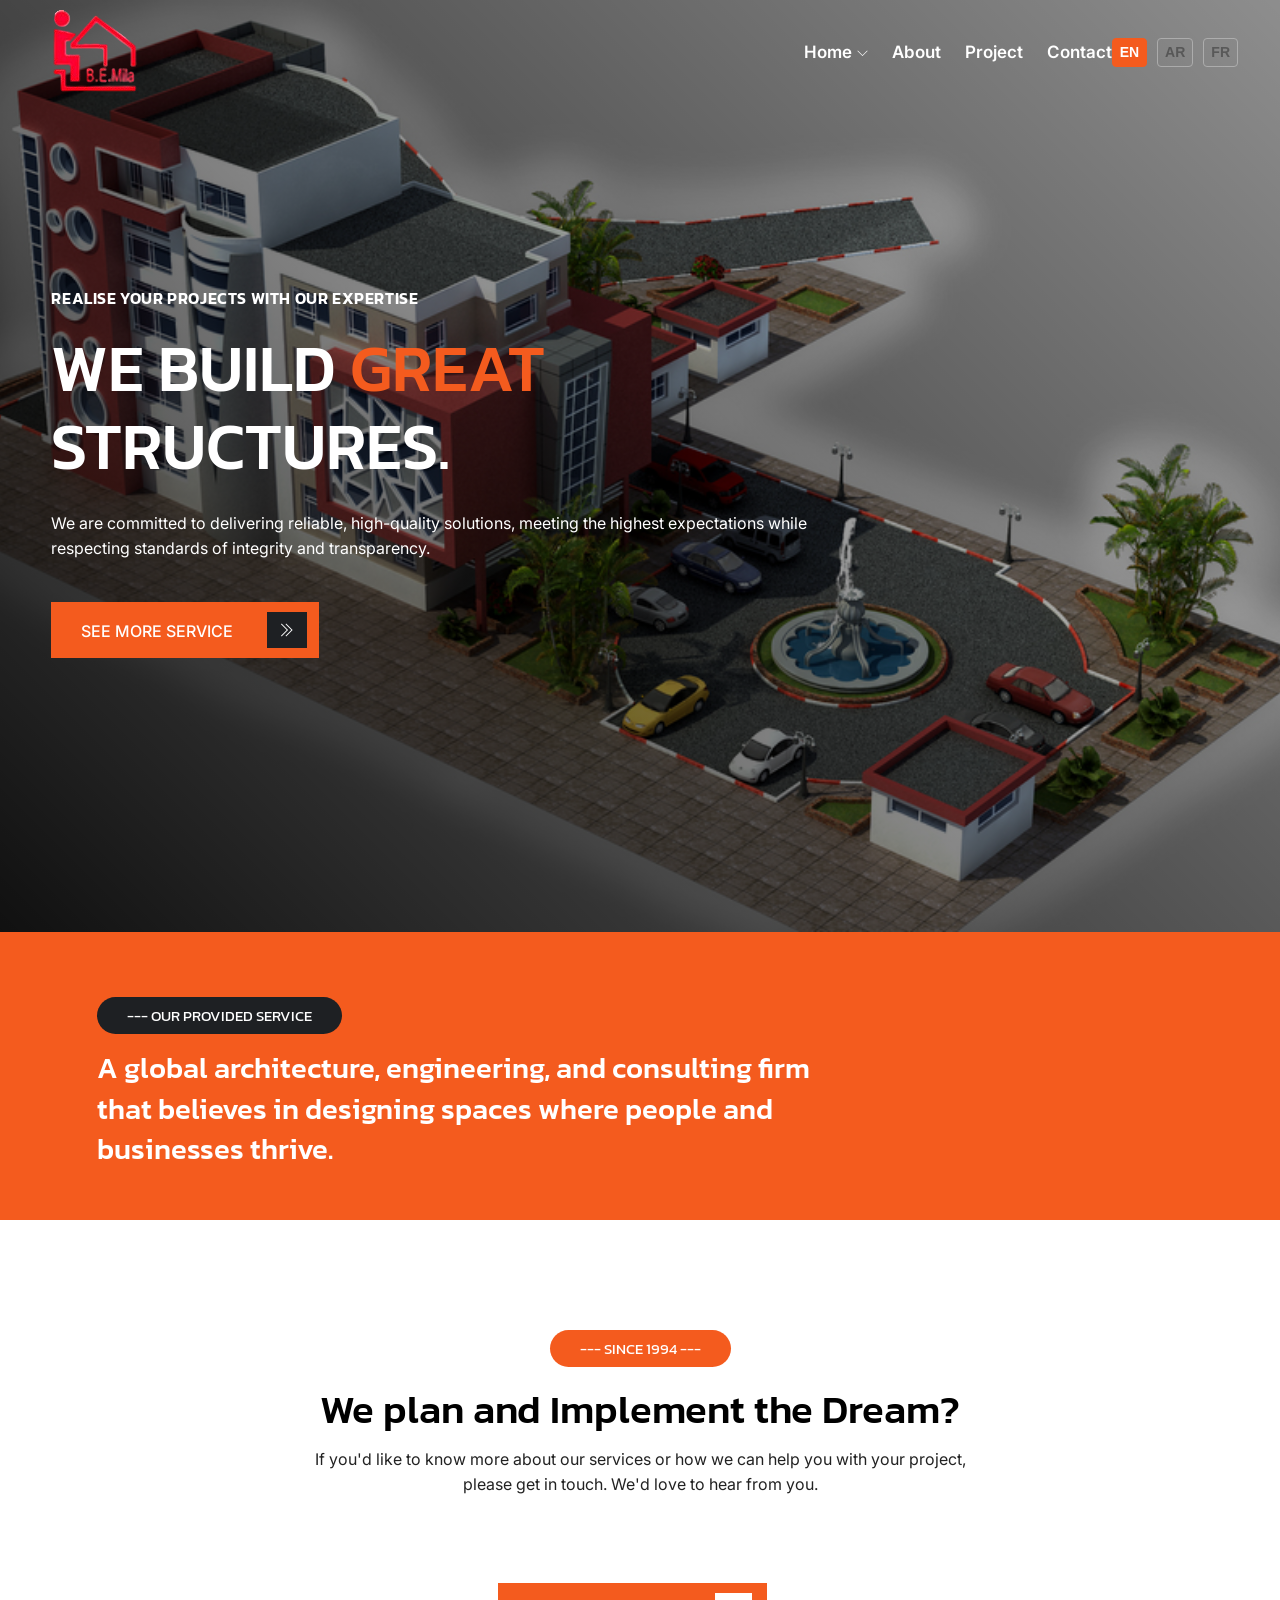
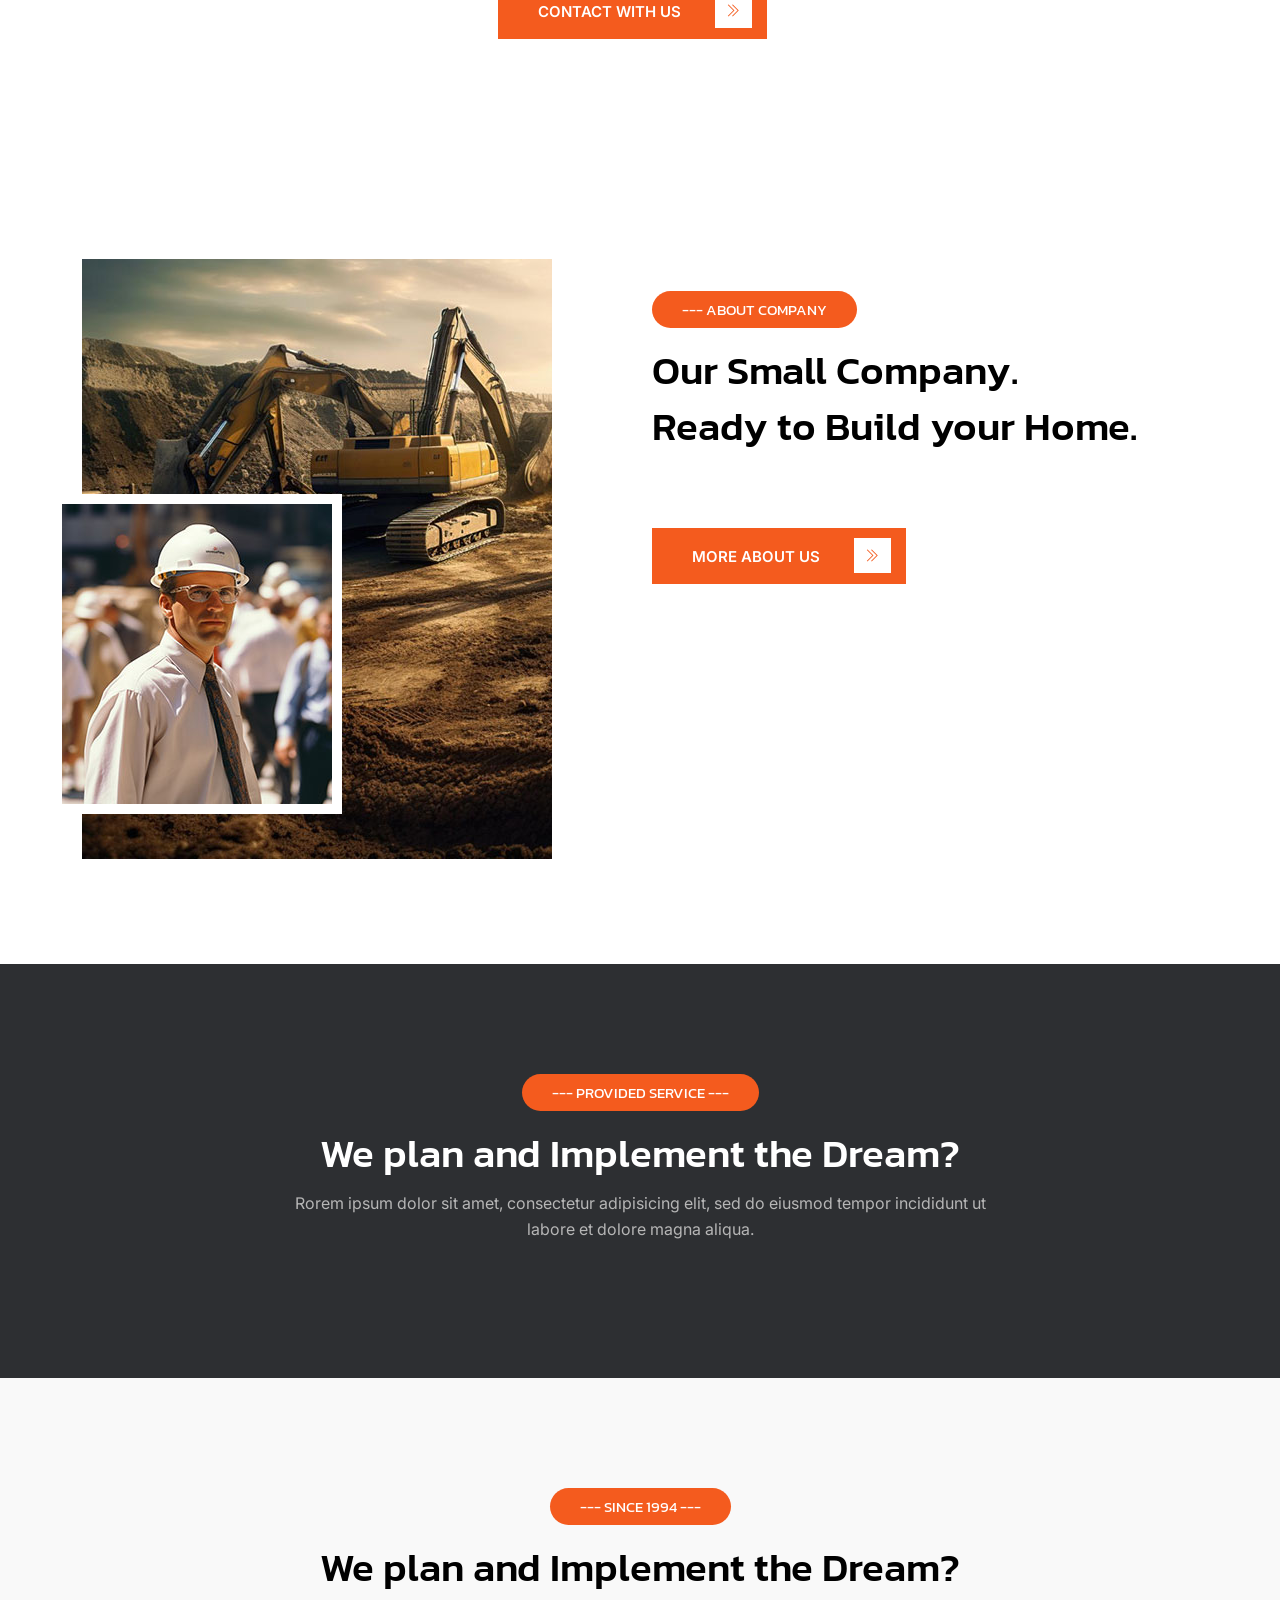
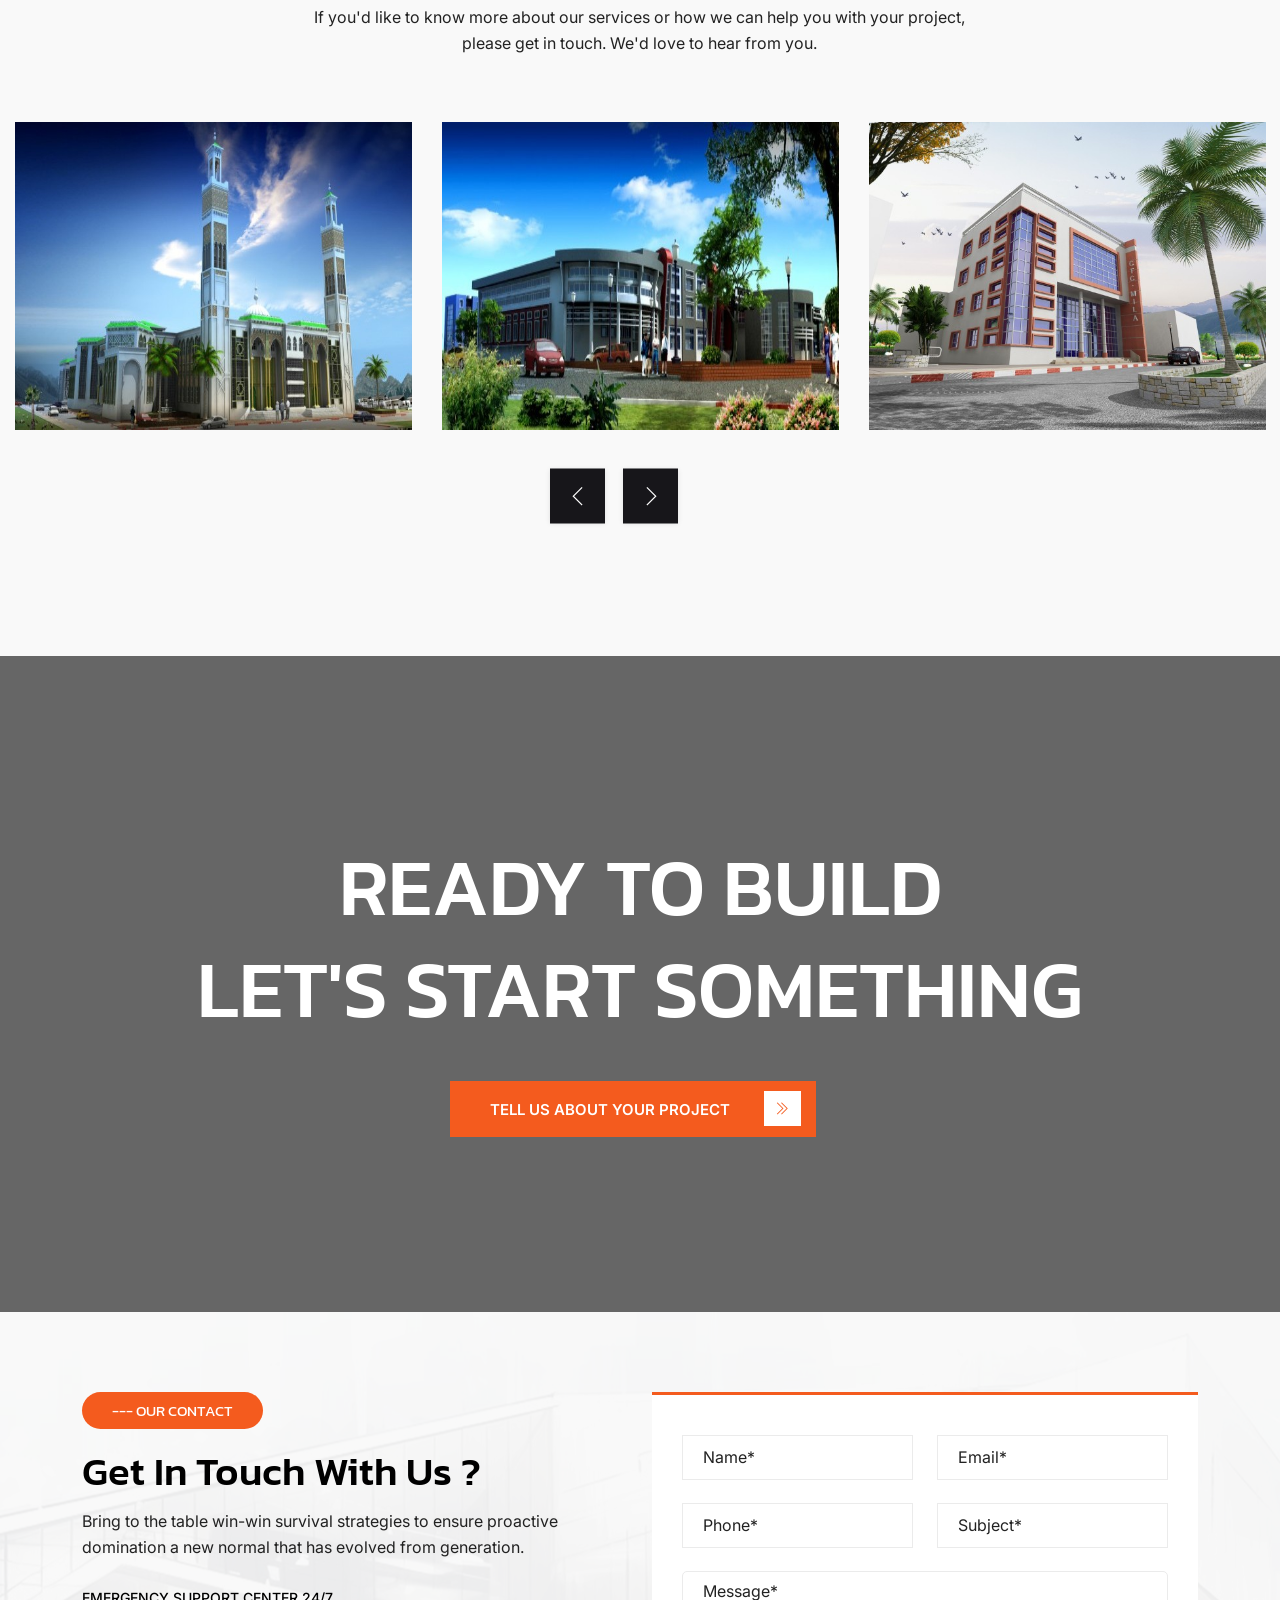
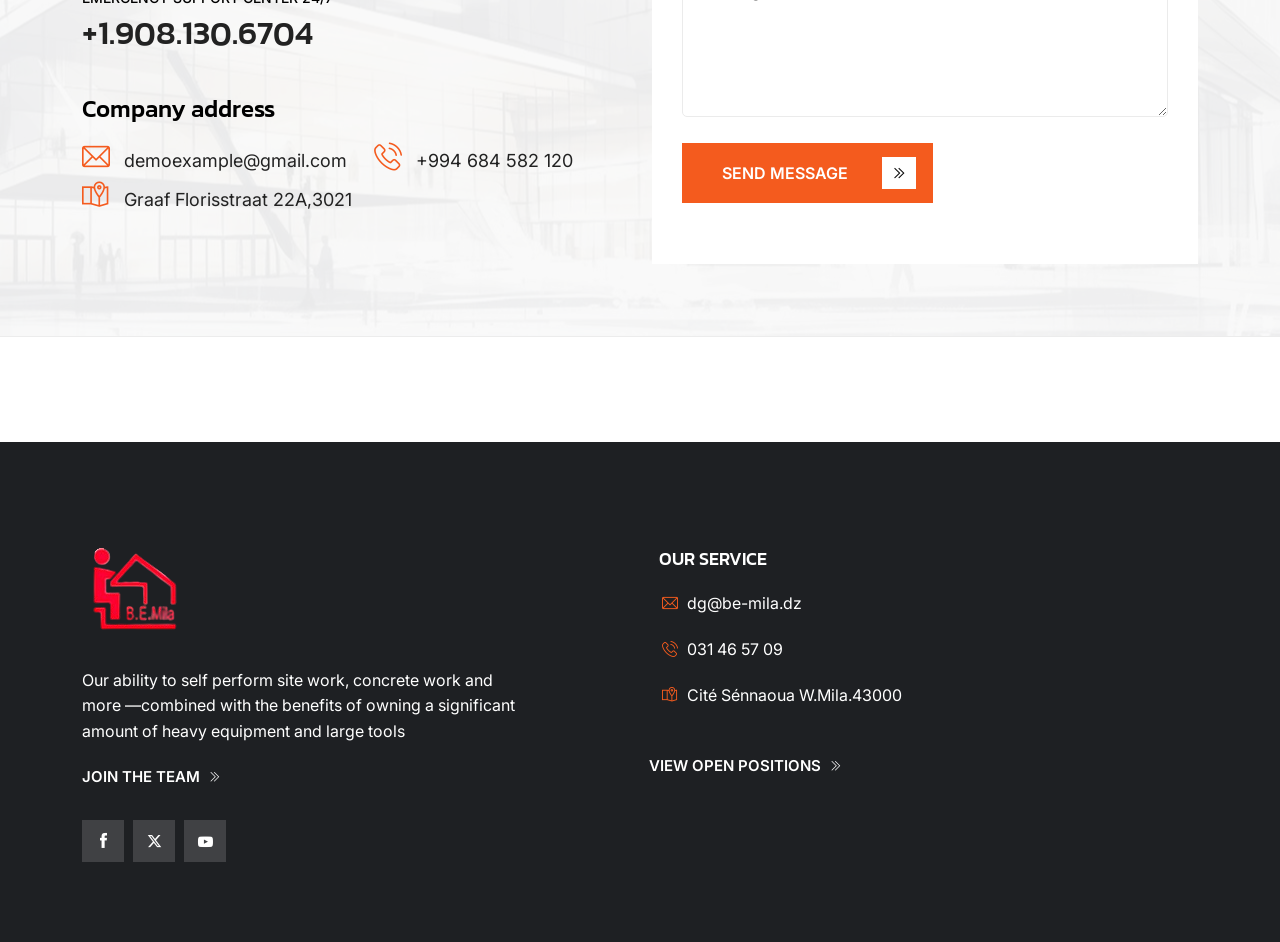
==== commit a6ff6721: "Home Page including Domains Qualities Contact and About the company" ====
--- a/frontend/index.html
+++ b/frontend/index.html
@@ -6,33 +6,122 @@
         <meta name="format-detection" content="telephone=no">
         <meta name="viewport" content="width=device-width, height=device-height, initial-scale=1.0,  user-scalable=0">
         <meta http-equiv="X-UA-Compatible" content="IE=Edge">
-        <meta name="keywords" content=" web design html template">
+        <meta name="keywords" content="bureau etude mila construction algerie">
         <meta name="date" content="Dec 26">
-        <!-- Favicon Icon -->
         <link rel="icon" type="image/png" href="assets/images/favicon.png">
         <link rel="stylesheet" type="text/css" href="assets/css/bootstrap.min.css">
         <link rel="stylesheet" type="text/css" href="venobox/venobox.css">
         <link rel="stylesheet" type="text/css" href="assets/css/plugin_theme_css.css">
         <link rel="stylesheet" type="text/css" href="style.css">
         <link rel="stylesheet" type="text/css" href="assets/css/responsive.css">
-        <!-- modernizr js -->
+        <style>
+            /* ══ RTL SUPPORT ══════════════════════════════════════ */
+            body.rtl { direction: rtl; text-align: right; }
+
+            /* owl carousel — must stay LTR internally or slides break */
+            body.rtl .owl-carousel { direction: ltr; }
+            body.rtl .owl-carousel .owl-item { direction: rtl; }
+
+            /* header */
+            body.rtl .row.logo-left { flex-direction: row-reverse; }
+            body.rtl .logo { float: right; }
+            body.rtl .congat_menu ul.sub-menu { text-align: right; }
+            body.rtl .tx_right_otherx { margin-right: auto; margin-left: 0; float: left; }
+            body.rtl .donate-btn-header { float: left !important; }
+
+            /* general text alignment */
+            body.rtl .tts.text-left  { text-align: right !important; }
+            body.rtl .tts.text-right { text-align: left !important; }
+            body.rtl .icon-list-icon { margin-left: 8px; margin-right: 0; }
+
+            /* slider content */
+            body.rtl .txbdscontent   { text-align: right; }
+            body.rtl .txbdsbtn       { text-align: right; }
+
+            /* tabs */
+            body.rtl .nav-tabs       { direction: rtl; }
+            body.rtl .tab-content    { direction: rtl; }
+
+            /* contact */
+            body.rtl .cont_left      { direction: rtl; }
+
+            /* footer */
+            body.rtl .witrfm_area    { direction: rtl; }
+            body.rtl .social-icons a { margin-left: 10px; margin-right: 0; }
+
+            /* ── phones, emails and numbers always LTR ──────────── */
+            /* applied via inline style in app.js & also here for safety */
+            .ltr-always {
+                direction: ltr !important;
+                unicode-bidi: embed !important;
+                display: inline-block;
+            }
+
+            /* ══ LANG SWITCHER ════════════════════════════════════ */
+            .lang-link {
+                text-decoration: none;
+                padding: 2px 7px;
+                font-weight: 700;
+                opacity: 0.55;
+                transition: opacity .2s;
+            }
+            .lang-link.active,
+            .lang-link:hover { opacity: 1; }
+
+            /* ══ TINYMCE RENDERED CONTENT ══════════════════════════════════ */
+            .tinymce-content p          { margin-bottom: 14px; line-height: 1.8; }
+            .tinymce-content h1         { font-size: 2rem;   font-weight: 700; margin-bottom: 12px; }
+            .tinymce-content h2         { font-size: 1.6rem; font-weight: 700; margin-bottom: 12px; }
+            .tinymce-content h3         { font-size: 1.3rem; font-weight: 600; margin-bottom: 10px; }
+            .tinymce-content h4         { font-size: 1.1rem; font-weight: 600; margin-bottom: 10px; }
+            .tinymce-content ul,
+            .tinymce-content ol         { padding-left: 24px; margin-bottom: 14px; }
+            .tinymce-content ul         { list-style: disc; }
+            .tinymce-content ol         { list-style: decimal; }
+            .tinymce-content li         { margin-bottom: 6px; line-height: 1.8; }
+            .tinymce-content strong,
+            .tinymce-content b          { font-weight: 700; }
+            .tinymce-content em,
+            .tinymce-content i          { font-style: italic; }
+            .tinymce-content a          { color: #F45B1E; text-decoration: underline; }
+            .tinymce-content a:hover    { opacity: 0.8; }
+            .tinymce-content blockquote { border-left: 4px solid #F45B1E; padding-left: 16px;
+                                        margin: 16px 0; color: #555; font-style: italic; }
+            .tinymce-content img        { max-width: 100%; height: auto; border-radius: 4px; }
+            .tinymce-content table      { width: 100%; border-collapse: collapse; margin-bottom: 14px; }
+            .tinymce-content td,
+            .tinymce-content th         { border: 1px solid #ddd; padding: 8px 12px; }
+            .tinymce-content th         { background: #f5f5f5; font-weight: 600; }
+            .tinymce-content hr         { border: none; border-top: 1px solid #eee; margin: 20px 0; }
+
+            /* RTL support for Arabic */
+            body.rtl .tinymce-content ul,
+            body.rtl .tinymce-content ol  { padding-left: 0; padding-right: 24px; }
+            body.rtl .tinymce-content blockquote {
+                border-left:  none;
+                border-right: 4px solid #F45B1E;
+                padding-left: 0;
+                padding-right: 16px;
+            }
+        </style>
         <script src="assets/js/vendor/modernizr-2.8.3.min.js"></script>
     </head>
     <body>
+
+        <!-- ══ HEADER ═══════════════════════════════════════════════════ -->
         <div class="em40_header_area_main">
             <div class="tx_top2_relative">
                 <div class="congat-main-menu one_page menu4 heading_style_4 witr_h_h6">
                     <div class="congat_nav_area transprent-menu scroll_fixed bdbar">
                         <div class="container-fluid">
                             <div class="row logo-left">
-                                <!-- MAIN MENU -->
                                 <div class="col-md-3 col-sm-3 col-xs-4">
                                     <div class="logo">
-                                        <a class="main_sticky_main_l" href="index.html" title="congat">
-                                        <img src="assets/images/logo1.png" alt="congat">
+                                        <a class="main_sticky_main_l" href="index.html" title="BE-MILA">
+                                            <img src="assets/images/logo1.png" alt="BE-MILA">
                                         </a>
-                                        <a class="main_sticky_l" href="index.html" title="congat">
-                                        <img src="assets/images/logo1.png" alt="congat">
+                                        <a class="main_sticky_l" href="index.html" title="BE-MILA">
+                                            <img src="assets/images/logo1.png" alt="BE-MILA">
                                         </a>
                                     </div>
                                 </div>
@@ -40,64 +129,21 @@
                                     <nav class="congat_menu nologo_menu13 main-search-menu">
                                         <ul class="sub-menu">
                                             <li class="menu-item-has-children">
-                                                <a href="#">Home</a>
+                                                <a href="#" data-t="home">Home</a>
                                                 <ul class="sub-menu">
-                                                    <li><a href="index.html">Home </a></li>
-                                                    <!-- <li><a href="home_tab.html">Home-Tab</a></li> -->
+                                                    <li><a href="index.html" data-t="home">Home</a></li>
                                                 </ul>
                                             </li>
-                                            <li><a href="about.html">About</a></li>
-                                            <!-- <li class="menu-item-has-children">
-                                                <a href="#">Pages</a>
-                                                <ul class="sub-menu">
-                                                    <li><a href="about.html">About</a></li>
-                                                    <li><a href="why_choose_us.html">Why Choose Us</a></li>
-                                                    <li><a href="Employees.html">Employees</a></li>
-                                                    <li><a href="our_history.html">Our History</a></li>
-                                                </ul>
-                                            </li> -->
-                                            <li><a href="project.html">Project</a></li>
-                                            <!-- <li class="menu-item-has-children">
-                                                <a href="blog.html">Blog</a>
-                                                <ul class="sub-menu">
-                                                    <li><a href="blog-right-sidebar.html">Blog Right Sidebar</a></li>
-                                                </ul>
-                                            </li> -->
-                                            <li><a href="contact.html">Contact</a></li>
+                                            <li><a href="about.html" data-t="about">About</a></li>
+                                            <li><a href="project.html" data-t="projects">Project</a></li>
+                                            <li><a href="contact.html" data-t="contact">Contact</a></li>
                                         </ul>
                                         <div class="tx_right_otherx d-flex align-items-center">
-                                            <div class="main-search-menu">
-                                                <div class="em-quearys-top msin-menu-search">
-                                                    <div class="em-top-quearys-area">
-                                                        <div class="em-header-quearys">
-                                                            <div class="em-quearys-menu">
-                                                                <i class="ti-search t-quearys"></i>
-                                                            </div>
-                                                        </div>
-                                                        <!--SEARCH FORM-->
-                                                        <!-- <div class="em-quearys-inner">
-                                                            <div class="em-quearys-form">
-                                                                <form class="top-form-control" action="#" method="get">
-                                                                    <input type="text" placeholder="Type Your Keyword" name="s" value="">
-                                                                    <button class="top-quearys-style" type="submit">
-                                                                    <i class="ti-search"></i>
-                                                                    </button>
-                                                                </form>
-                                                                <div class="em-header-quearys-close text-center mrt10">
-                                                                    <div class="em-quearys-menu">
-                                                                        <i class="icofont-close-line  t-close em-s-hidden"></i>
-                                                                    </div>
-                                                                </div>
-                                                            </div>
-                                                        </div> -->
-                                                    </div>
-                                                </div>
-                                            </div>
+                                            <!-- language switcher — replaces static /en/ /ar/ /fr/ links -->
                                             <div class="donate-btn-header lang-selector">
-                                                <a href="/en/" class="lang-link active">EN</a>
-                                                <a href="/ar/" class="lang-link">AR</a>
-                                                <a href="/fr/" class="lang-link">FR</a>
-
+                                                <a href="#" class="lang-link" data-lang="en" onclick="setLang('en');return false;">EN</a>
+                                                <a href="#" class="lang-link" data-lang="ar" onclick="setLang('ar');return false;">AR</a>
+                                                <a href="#" class="lang-link" data-lang="fr" onclick="setLang('fr');return false;">FR</a>
                                             </div>
                                         </div>
                                     </nav>
@@ -108,15 +154,16 @@
                 </div>
             </div>
         </div>
-        <!-- mobile menu -->
+
+        <!-- ══ MOBILE MENU ══════════════════════════════════════════════ -->
         <div class="mobile_logo_area">
             <div class="container">
                 <div class="row">
                     <div class="col-12">
                         <div class="mobilemenu_con">
                             <div class="mobile_menu_logo text-center">
-                                <a href="index.html" title="congat">
-                                <img src="assets/images/logo2.png" alt="congat">
+                                <a href="index.html" title="BE-MILA">
+                                    <img src="assets/images/logo2.png" alt="BE-MILA">
                                 </a>
                             </div>
                             <div class="mobile_menu_option">
@@ -126,57 +173,32 @@
                                 <div class="mobile_menu_inner mobile_p">
                                     <div class="mobile_menu_content">
                                         <div class="mobile_menu_logo text-center">
-                                            <a href="index.html" title="congat">
-                                            <img src="assets/images/logo2.png" alt="congat">
+                                            <a href="index.html" title="BE-MILA">
+                                                <img src="assets/images/logo2.png" alt="BE-MILA">
                                             </a>
                                         </div>
                                         <div class="menu_area mobile-menu">
                                             <nav class="congat_menu">
                                                 <ul class="sub-menu">
                                                     <li class="menu-item-has-children">
-                                                        <a href="#">Home</a>
+                                                        <a href="#" data-t="home">Home</a>
                                                         <ul class="sub-menu">
-                                                            <li><a href="index.html">Home </a></li>
-                                                            <li><a href="home_tab.html">Home-Tab</a></li>
+                                                            <li><a href="index.html" data-t="home">Home</a></li>
                                                         </ul>
                                                     </li>
-                                                    <li><a href="about.html">About</a></li>
+                                                    <li><a href="about.html" data-t="about">About</a></li>
+                                                    <li><a href="project.html" data-t="projects">Project</a></li>
+                                                    <li><a href="contact.html" data-t="contact">Contact</a></li>
                                                     <li class="menu-item-has-children">
-                                                        <a href="#">Pages</a>
+                                                        <a href="#" data-t="language">Language</a>
                                                         <ul class="sub-menu">
-                                                            <li><a href="about.html">About</a></li>
-                                                            <li><a href="why_choose_us.html">Why Choose Us</a></li>
-                                                            <li><a href="Employees.html">Employees</a></li>
-                                                            <li><a href="our_history.html">Our History</a></li>
-                                                        </ul>
-                                                    </li>
-                                                    <li><a href="project.html">Project</a></li>
-                                                    <li class="menu-item-has-children">
-                                                        <a href="blog.html">Blog</a>
-                                                        <ul class="sub-menu">
-                                                            <li><a href="blog-right-sidebar.html">Blog Right Sidebar</a></li>
-                                                        </ul>
-                                                    </li>
-                                                    <li><a href="contact.html">Contact</a></li>
-
-                                                    <li class="menu-item-has-children">
-                                                        <a href="#">Language</a>
-                                                        <ul class="sub-menu">
-                                                            <li><a href="about.html">English</a></li>
-                                                            <li><a href="why_choose_us.html">العربية</a></li>
-                                                            <li><a href="Employees.html">Français</a></li>
-                                                            
+                                                            <li><a href="#" onclick="setLang('en');return false;">English</a></li>
+                                                            <li><a href="#" onclick="setLang('ar');return false;">العربية</a></li>
+                                                            <li><a href="#" onclick="setLang('fr');return false;">Français</a></li>
                                                         </ul>
                                                     </li>
                                                 </ul>
-
-                                                
-
-                                            
                                             </nav>
-
-                                          
-
                                         </div>
                                         <div class="mobile_menu_o mobile_cicon">
                                             <i class="icofont-close closeclass"></i>
@@ -191,17 +213,21 @@
             </div>
         </div>
         <!-- End Mobile Menu -->
-        <!-- slider area -->
+
+        <!-- ══ SLIDER ═══════════════════════════════════════════════════ -->
         <div class="cg_slider_area">
             <div class="witr_carousel_main row slider_active">
                 <div class="txbdslider" style="background-image:url(assets/images/slider.jpg);">
                     <div class="txbdsinner sliderheightdiv allleft">
                         <div class="txbdscontent">
-                            <h1 class="txbdstitle sstone swsmall hlight">RÉALISEZ VOS PROJETS AVEC NOTRE EXPERTISE</h1>
-                            <h2 class="txbdstitle ssttwo hlight">We build <span>great</span><br> homes.</h2>
-                            <p>Nous nous engageons à fournir des solutions fiables et de haute qualité, en répondant aux attentes les plus élevées tout en respectant les normes d'intégrité et de transparence.</p>
+                            <h1 class="txbdstitle sstone swsmall hlight" data-t="hero_sub">RÉALISEZ VOS PROJETS AVEC NOTRE EXPERTISE</h1>
+                            <h2 class="txbdstitle ssttwo hlight" data-t="hero_title">We build <span>great</span><br> homes.</h2>
+                            <p data-t="hero_desc">Nous nous engageons à fournir des solutions fiables et de haute qualité.</p>
                             <div class="txbdsbtn allcostyle">
-                                <a class="btnallt btnall" href="#">SEE MORE SERVICE <i class="ti ti-angle-double-right"></i> </a>
+                                <a class="btnallt btnall" href="contact.html">
+                                    <span data-t="see_more_service">SEE MORE SERVICE</span>
+                                    <i class="ti ti-angle-double-right"></i>
+                                </a>
                             </div>
                         </div>
                     </div>
@@ -209,11 +235,14 @@
                 <div class="txbdslider" style="background-image:url(assets/images/slider2.jpg);">
                     <div class="txbdsinner sliderheightdiv allleft">
                         <div class="txbdscontent">
-                            <h1 class="txbdstitle sstone swsmall hlight">LEADING IN CONSTRUCTION</h1>
-                            <h2 class="txbdstitle ssttwo hlight">We build <span>great</span><br> homes.</h2>
-                            <p>Porem ipsum dolor sit amet, consectetur dipisicing elit, sed do eiusmod tempoi cidi ut labore</p>
+                            <h1 class="txbdstitle sstone swsmall hlight" data-t="hero_sub">RÉALISEZ VOS PROJETS AVEC NOTRE EXPERTISE</h1>
+                            <h2 class="txbdstitle ssttwo hlight" data-t="hero_title">We build <span>great</span><br> homes.</h2>
+                            <p data-t="hero_desc">Nous nous engageons à fournir des solutions fiables et de haute qualité.</p>
                             <div class="txbdsbtn allcostyle">
-                                <a class="btnallt btnall" href="#">SEE MORE SERVICE <i class="ti ti-angle-double-right"></i> </a>
+                                <a class="btnallt btnall" href="contact.html">
+                                    <span data-t="see_more_service">SEE MORE SERVICE</span>
+                                    <i class="ti ti-angle-double-right"></i>
+                                </a>
                             </div>
                         </div>
                     </div>
@@ -221,158 +250,98 @@
                 <div class="txbdslider" style="background-image:url(assets/images/slider3.jpg);">
                     <div class="txbdsinner sliderheightdiv allleft">
                         <div class="txbdscontent">
-                            <h1 class="txbdstitle sstone swsmall hlight">LEADING IN CONSTRUCTION</h1>
-                            <h2 class="txbdstitle ssttwo hlight">We build <span>great</span><br> homes.</h2>
-                            <p>Porem ipsum dolor sit amet, consectetur dipisicing elit, sed do eiusmod tempoi cidi ut labore</p>
+                            <h1 class="txbdstitle sstone swsmall hlight" data-t="hero_sub">RÉALISEZ VOS PROJETS AVEC NOTRE EXPERTISE</h1>
+                            <h2 class="txbdstitle ssttwo hlight" data-t="hero_title">We build <span>great</span><br> homes.</h2>
+                            <p data-t="hero_desc">Nous nous engageons à fournir des solutions fiables et de haute qualité.</p>
                             <div class="txbdsbtn allcostyle">
-                                <a class="btnallt btnall" href="#">SEE MORE SERVICE <i class="ti ti-angle-double-right"></i> </a>
-                            </div>
-                        </div>
-                    </div>
-                </div>
-            </div>
-        </div>
-        <!-- capabilities area -->
+                                <a class="btnallt btnall" href="contact.html">
+                                    <span data-t="see_more_service">SEE MORE SERVICE</span>
+                                    <i class="ti ti-angle-double-right"></i>
+                                </a>
+                            </div>
+                        </div>
+                    </div>
+                </div>
+            </div>
+        </div>
+
+        <!-- ══ CAPABILITIES ═════════════════════════════════════════════ -->
         <div class="cg_capabily_area">
             <div class="container">
                 <div class="row">
-                    <div class="col-lg-4 col-md-4">
+                    <!-- <div class="col-lg-4 col-md-4">
                         <div class="capabily_left">
                             <div class="witrlistw all_list_color">
-                                <h2>Our Capabilities</h2>
+                                <h2 data-t="our_capabilities">Our Capabilities</h2>
                                 <ul>
-                                    <li>
-                                        <a href="#">
-                                        Architecture + Design</a>
-                                    </li>
-                                    <li>
-                                        <a href="#">
-                                        Interior Design</a>
-                                    </li>
-                                    <li>
-                                        <a href="#">
-                                        MEP Engineering</a>
-                                    </li>
-                                    <li>
-                                        <a href="#">
-                                        Systems Engineering</a>
-                                    </li>
-                                    <li>
-                                        <a href="#">
-                                        Laser Scanning</a>
-                                    </li>
-                                    <li>
-                                        <a href="#">
-                                        Civil Engineering</a>
-                                    </li>
+                                    <li><a href="#" data-t="cap1">Architecture + Design</a></li>
+                                    <li><a href="#" data-t="cap2">Interior Design</a></li>
+                                    <li><a href="#" data-t="cap3">MEP Engineering</a></li>
+                                    <li><a href="#" data-t="cap4">Systems Engineering</a></li>
+                                    <li><a href="#" data-t="cap5">Laser Scanning</a></li>
+                                    <li><a href="#" data-t="cap6">Civil Engineering</a></li>
                                 </ul>
                             </div>
                         </div>
-                    </div>
+                    </div>-->
                     <div class="col-lg-8 col-md-8">
                         <div class="capabily_witr">
                             <div class="tts text-left">
                                 <div class="ttin">
-                                    <h4 class="txbdstitle tsmall stone hlight txbdbcolor">--- Our Provied Service </h4>
-                                    <h2 class="txbdstitle sttwo hlight">A global architecture, engineering, and consulting firm that believes in designing spaces where people and businesses thrive.</h2>
-                                </div>
-                            </div>
-                        </div>
-                    </div>
-                </div>
-            </div>
-        </div>
-        <!-- feature area -->
+                                    <h4 class="txbdstitle tsmall stone hlight txbdbcolor" data-t="cap_service_sub">--- Our Provided Service</h4>
+                                    <h2 class="txbdstitle sttwo hlight" data-t="cap_service_title">A global architecture, engineering, and consulting firm that believes in designing spaces where people and businesses thrive.</h2>
+                                </div>
+                            </div>
+                        </div>
+                    </div>
+                </div>
+            </div>
+        </div>
+
+        <!-- ══ FEATURE AREA — qualities loaded dynamically ══════════════ -->
         <div class="cg_fetur_area">
             <div class="container">
                 <div class="row">
                     <div class="col-lg-12">
                         <div class="tts text-center">
                             <div class="ttin">
-                                <h4 class="txbdstitle tsmall stone hlight txbdbcolor">--- CONGAT SINCE 1994 --- </h4>
-                                <h2 class="txbdstitle sttwo hlight">We plan and Implement the Dream?</h2>
-                                <p>If you’d like to know more about our services or how we can help you with your project, please get in touch. We’d love to hear from you. </p>
-                            </div>
-                        </div>
-                    </div>
-                    <!-- 1 single feature -->
-                    <div class="col-lg-4 col-md-6">
-                        <div class="txbdsva allcostyle boxsh boxpsv text-center sselect">
-                            <span class="thbdspanposi">01</span>
-                            <div class="txbdsi">
-                                <div class="txbdicon iconalltf iconall iconallactive  ">
-                                    <i class="flaticon flaticon-file"></i>
-                                </div>
-                                <div class="txbdcon">
-                                    <h2 class="txbdsvtitle txstcolor hlight">Submit Plan</h2>
-                                    <p>Our post-construction services gives you peace of mind knowing that we are  here for you even after. </p>
-                                    <div class="txbdsvbtn txbdbtnicon">
-                                        <a class="btnallt btnall 1" href="#">Read More <i class="ti ti-angle-double-right"></i> </a>
-                                    </div>
-                                </div>
-                            </div>
-                        </div>
-                    </div>
-                    <!-- 2 single feature -->
-                    <div class="col-lg-4 col-md-6">
-                        <div class="txbdsva allcostyle boxsh boxpsv text-center sselect">
-                            <span class="thbdspanposi">02</span>
-                            <div class="txbdsi">
-                                <div class="txbdicon iconalltf iconall iconallactive  ">
-                                    <i class="flaticon flaticon-book"></i>
-                                </div>
-                                <div class="txbdcon">
-                                    <h2 class="txbdsvtitle txstcolor hlight">Review Engineer</h2>
-                                    <p>Our post-construction services gives you peace of mind knowing that we are  here for you even after. </p>
-                                    <div class="txbdsvbtn txbdbtnicon">
-                                        <a class="btnallt btnall 1" href="#">Read More <i class="ti ti-angle-double-right"></i> </a>
-                                    </div>
-                                </div>
-                            </div>
-                        </div>
-                    </div>
-                    <!-- 3 single feature -->
-                    <div class="col-lg-4 col-md-6">
-                        <div class="txbdsva allcostyle boxsh boxpsv text-center sselect">
-                            <span class="thbdspanposi">03</span>
-                            <div class="txbdsi">
-                                <div class="txbdicon iconalltf iconall iconallactive">
-                                    <i class="flaticon flaticon-shield"></i>
-                                </div>
-                                <div class="txbdcon">
-                                    <h2 class="txbdsvtitle txstcolor hlight">Complate Work</h2>
-                                    <p>Our post-construction services gives you peace of mind knowing that we are  here for you even after. </p>
-                                    <div class="txbdsvbtn txbdbtnicon">
-                                        <a class="btnallt btnall 1" href="#">Read More <i class="ti ti-angle-double-right"></i> </a>
-                                    </div>
-                                </div>
-                            </div>
-                        </div>
-                    </div>
+                                <h4 class="txbdstitle tsmall stone hlight txbdbcolor" data-t="since_sub">--- CONGAT SINCE 1994 ---</h4>
+                                <h2 class="txbdstitle sttwo hlight" data-t="feature_title">We plan and Implement the Dream?</h2>
+                                <p data-t="feature_desc">If you'd like to know more about our services or how we can help you with your project, please get in touch. We'd love to hear from you.</p>
+                            </div>
+                        </div>
+                    </div>
+
+                    <!-- ↓ Dynamic quality cards injected here by app.js
+                         Falls back to original static cards if API is unavailable -->
+                    <div class="col-lg-12">
+                        <div class="witr_carousel_main row qualities_act" id="qualities-cards">
+                            <!-- dynamic quality cards injected here -->
+                        </div>
+                    </div>
+
                     <div class="col-lg-12">
                         <div class="witr_button_area">
                             <div class="witr_btn_style mr">
                                 <div class="witr_btn_sinner text-center">
-                                    <a href="#" class="witr_btn">
-                                        Contact With us
-                                        <div class="pluse_btn_icon">
-                                            <span class="ti-angle-double-right"></span>
-                                        </div>
+                                    <a href="contact.html" class="witr_btn">
+                                        <span data-t="contact_with_us">Contact With us</span>
+                                        <div class="pluse_btn_icon"><span class="ti-angle-double-right"></span></div>
                                     </a>
                                 </div>
                             </div>
                         </div>
                     </div>
-                    <div class="col-lg-12">
+                    <!-- <div class="col-lg-12">
                         <div class="fe_vd_inner">
                             <div class="witr_play_vi witr_all_color_v">
                                 <div class="witr_videobg_image boxtextposire">
                                     <img src="assets/images/fe-video.jpg" alt="image">
                                     <div class="boxtextposi zindex99 boxposiltrb">
                                         <div class="boxtextposineer">
-                                            <div class="play-overlay>">
+                                            <div class="play-overlay">
                                                 <a class="btnallt videowh text-center video-popup video-vemo-icon venobox vbox-item" data-vbtype="video" data-autoplay="true" href="https://youtu.be/BS4TUd7FJSg">
-                                                <i class="flaticon flaticon-play-button-2"></i>
+                                                    <i class="flaticon flaticon-play-button-2"></i>
                                                 </a>
                                             </div>
                                         </div>
@@ -380,90 +349,72 @@
                                 </div>
                             </div>
                         </div>
-                    </div>
-                </div>
-            </div>
-        </div>
-        <!-- service area -->
+                    </div> -->
+                </div>
+            </div>
+        </div>
+
+        <!-- ══ SERVICE CAROUSEL ═════════════════════════════════════════ 
         <div class="cg_ser_area">
             <div class="container-fluid">
                 <div class="row">
                     <div class="col-lg-12">
                         <div class="witr_carousel_main row serv_act">
-                            <!-- 1 single service -->
                             <div class="col-lg-12">
                                 <div class="txbdsva allcostyle boxsh boxpsv text-left sselect">
                                     <div class="txbdsi">
-                                        <div class="txbdicon iconalltf iconall iconallactive">
-                                            <i class="ti ti-home"></i>
-                                        </div>
+                                        <div class="txbdicon iconalltf iconall iconallactive"><i class="ti ti-home"></i></div>
                                         <div class="txbdcon">
-                                            <h2 class="txbdsvtitle txstcolor hlight">Building Renovation </h2>
-                                            <p>Developed in close collaboration with our partners and clients, combines industry , deca experience, deliver excellence to our clients. </p>
-                                            <div class="txbdsvbtn txbdbtnicon">
-                                                <a class="btnallt btnall 1" href="#">Read More <i class="ti ti-angle-double-right"></i> </a>
-                                            </div>
-                                        </div>
-                                    </div>
-                                </div>
-                            </div>
-                            <!-- 2 single service -->
+                                            <h2 class="txbdsvtitle txstcolor hlight">Building Renovation</h2>
+                                            <p>Developed in close collaboration with our partners and clients, combines industry, deca experience, deliver excellence to our clients.</p>
+                                            <div class="txbdsvbtn txbdbtnicon"><a class="btnallt btnall" href="contact.html"><span data-t="read_more">Read More</span> <i class="ti ti-angle-double-right"></i></a></div>
+                                        </div>
+                                    </div>
+                                </div>
+                            </div>
                             <div class="col-lg-12">
                                 <div class="txbdsva allcostyle boxsh boxpsv text-left sselect">
                                     <div class="txbdsi">
-                                        <div class="txbdicon iconalltf iconall iconallactive">
-                                            <i class="ti ti-paint-roller"></i>
-                                        </div>
+                                        <div class="txbdicon iconalltf iconall iconallactive"><i class="ti ti-paint-roller"></i></div>
                                         <div class="txbdcon">
-                                            <h2 class="txbdsvtitle txstcolor hlight">Flooring & Roofing </h2>
-                                            <p>Developed in close collaboration with our partners and clients, combines industry , deca experience, deliver excellence to our clients. </p>
-                                            <div class="txbdsvbtn txbdbtnicon">
-                                                <a class="btnallt btnall 1" href="#">Read More <i class="ti ti-angle-double-right"></i> </a>
-                                            </div>
-                                        </div>
-                                    </div>
-                                </div>
-                            </div>
-                            <!-- 3 single service -->
+                                            <h2 class="txbdsvtitle txstcolor hlight">Flooring &amp; Roofing</h2>
+                                            <p>Developed in close collaboration with our partners and clients, combines industry, deca experience, deliver excellence to our clients.</p>
+                                            <div class="txbdsvbtn txbdbtnicon"><a class="btnallt btnall" href="contact.html"><span data-t="read_more">Read More</span> <i class="ti ti-angle-double-right"></i></a></div>
+                                        </div>
+                                    </div>
+                                </div>
+                            </div>
                             <div class="col-lg-12">
                                 <div class="txbdsva allcostyle boxsh boxpsv text-left sselect">
                                     <div class="txbdsi">
-                                        <div class="txbdicon iconalltf iconall iconallactive">
-                                            <i class="ti ti-ruler-pencil"></i>
-                                        </div>
+                                        <div class="txbdicon iconalltf iconall iconallactive"><i class="ti ti-ruler-pencil"></i></div>
                                         <div class="txbdcon">
                                             <h2 class="txbdsvtitle txstcolor hlight">Architecture Design</h2>
-                                            <p>Developed in close collaboration with our partners and clients, combines industry , deca experience, deliver excellence to our clients. </p>
-                                            <div class="txbdsvbtn txbdbtnicon">
-                                                <a class="btnallt btnall 1" href="#">Read More <i class="ti ti-angle-double-right"></i> </a>
-                                            </div>
-                                        </div>
-                                    </div>
-                                </div>
-                            </div>
-                            <!-- 4 single service -->
+                                            <p>Developed in close collaboration with our partners and clients, combines industry, deca experience, deliver excellence to our clients.</p>
+                                            <div class="txbdsvbtn txbdbtnicon"><a class="btnallt btnall" href="contact.html"><span data-t="read_more">Read More</span> <i class="ti ti-angle-double-right"></i></a></div>
+                                        </div>
+                                    </div>
+                                </div>
+                            </div>
                             <div class="col-lg-12">
                                 <div class="txbdsva allcostyle boxsh boxpsv text-left sselect">
                                     <div class="txbdsi">
-                                        <div class="txbdicon iconalltf iconall iconallactive">
-                                            <i class="ti ti-vector"></i>
-                                        </div>
+                                        <div class="txbdicon iconalltf iconall iconallactive"><i class="ti ti-vector"></i></div>
                                         <div class="txbdcon">
-                                            <h2 class="txbdsvtitle txstcolor hlight">General Contracting </h2>
-                                            <p>Developed in close collaboration with our partners and clients, combines industry , deca experience, deliver excellence to our clients. </p>
-                                            <div class="txbdsvbtn txbdbtnicon">
-                                                <a class="btnallt btnall 1" href="#">Read More <i class="ti ti-angle-double-right"></i> </a>
-                                            </div>
-                                        </div>
-                                    </div>
-                                </div>
-                            </div>
-                        </div>
-                    </div>
-                </div>
-            </div>
-        </div>
-        <!-- about area -->
+                                            <h2 class="txbdsvtitle txstcolor hlight">General Contracting</h2>
+                                            <p>Developed in close collaboration with our partners and clients, combines industry, deca experience, deliver excellence to our clients.</p>
+                                            <div class="txbdsvbtn txbdbtnicon"><a class="btnallt btnall" href="contact.html"><span data-t="read_more">Read More</span> <i class="ti ti-angle-double-right"></i></a></div>
+                                        </div>
+                                    </div>
+                                </div>
+                            </div>
+                        </div>
+                    </div>
+                </div>
+            </div>
+        </div>  
+        -->
+        <!-- ══ ABOUT — description loaded dynamically ═══════════════════ -->
         <div class="cg_about_area">
             <div class="container">
                 <div class="row">
@@ -483,40 +434,19 @@
                         <div class="ab_witr">
                             <div class="tts text-left">
                                 <div class="ttin">
-                                    <h4 class="txbdstitle tsmall stone hlight txbdbcolor">--- About Company </h4>
-                                    <h2 class="txbdstitle sttwo hlight">Our Small Company.</h2>
-                                    <h3 class="txbdstitle stthree hlight">Ready to Build your Home.</h3>
-                                    <p>Building company that has been turning clients’ visions into realities for over 35 years. Opportunities for professional growth are presented each day and we are dedicated to providing the safest and most productive working environment possible. </p>
-                                </div>
-                            </div>
-                            <ul class="icon-list-items">
-                                <li class="icon-list-item">
-                                    <span class="icon-list-icon">
-                                    <i class="fa fa-circle-check"></i>
-                                    </span>
-                                    <span class="icon-list-text">Experienced Construction Professional</span>
-                                </li>
-                                <li class="icon-list-item">
-                                    <span class="icon-list-icon">
-                                    <i class="fa fa-circle-check"></i>
-                                    </span>
-                                    <span class="icon-list-text">Required to undertake any civil structure imaginable.</span>
-                                </li>
-                                <li class="icon-list-item">
-                                    <span class="icon-list-icon">
-                                    <i class="fa fa-circle-check"></i>
-                                    </span>
-                                    <span class="icon-list-text">Productive working environment possible.</span>
-                                </li>
-                            </ul>
+                                    <h4 class="txbdstitle tsmall stone hlight txbdbcolor" data-t="about_sub">--- About Company</h4>
+                                    <h2 class="txbdstitle sttwo hlight" data-t="about_title">Our Small Company.</h2>
+                                    <h3 class="txbdstitle stthree hlight" data-t="about_sub2">Ready to Build your Home.</h3>
+                                    <!-- ↓ dynamic description from DB, falls back to static text -->
+                                    <div id="company-description" class="tinymce-content"></div>
+                                </div>
+                            </div>
                             <div class="witr_button_area">
                                 <div class="witr_btn_style mr">
                                     <div class="witr_btn_sinner">
-                                        <a href="#" class="witr_btn">
-                                            More About us
-                                            <div class="pluse_btn_icon">
-                                                <span class="ti-angle-double-right"></span>
-                                            </div>
+                                        <a href="about.html" class="witr_btn">
+                                            <span data-t="more_about">More About us</span>
+                                            <div class="pluse_btn_icon"><span class="ti-angle-double-right"></span></div>
                                         </a>
                                     </div>
                                 </div>
@@ -526,125 +456,27 @@
                 </div>
             </div>
         </div>
-        <!-- service area -->
+
+        <!-- ══ SERVICE AREA 2 ════════════════════════════════════════════ -->
         <div class="cg_ser_area2">
             <div class="container">
                 <div class="row">
                     <div class="col-lg-12">
                         <div class="tts text-center">
                             <div class="ttin">
-                                <h4 class="txbdstitle tsmall stone hlight txbdbcolor">--- Provied Service --- </h4>
-                                <h2 class="txbdstitle sttwo hlight">We plan and Implement the Dream?</h2>
-                                <p>Rorem ipsum dolor sit amet, consectetur adipisicing elit, sed do eiusmod tempor incididunt ut labore et dolore magna aliqua. </p>
-                            </div>
-                        </div>
-                    </div>
-                    <!-- 1 single service -->
-                    <div class="col-lg-4 col-md-6">
-                        <div class="txbdsva allcostyle boxsh boxpsv text-center txbdbfall txbdbfltrb100 txbdboxallhover opacitybfh1 txbdboxallhover">
-                            <div class="txbdsi">
-                                <div class="txbdicon iconalltf iconall iconallactive">
-                                    <i class="flaticon flaticon-pen"></i>
-                                </div>
-                                <div class="txbdcon">
-                                    <h2 class="txbdsvtitle txstcolor hlight">Mechanical </h2>
-                                    <p>Our post-construction services gives you peace of mind knowing that we are  here for you even after. </p>
-                                    <div class="txbdsvbtn txbdbtnicon">
-                                        <a class="btnallt btnall 1" href="#">Read More <i class="ti ti-angle-double-right"></i> </a>
-                                    </div>
-                                </div>
-                            </div>
-                        </div>
-                    </div>
-                    <!-- 2 single service -->
-                    <div class="col-lg-4 col-md-6">
-                        <div class="txbdsva allcostyle boxsh boxpsv text-center txbdbfall txbdbfltrb100 txbdboxallhover opacitybfh1 txbdboxallhover">
-                            <div class="txbdsi">
-                                <div class="txbdicon iconalltf iconall iconallactive">
-                                    <i class="flaticon flaticon-book"></i>
-                                </div>
-                                <div class="txbdcon">
-                                    <h2 class="txbdsvtitle txstcolor hlight">Engineering</h2>
-                                    <p>Our post-construction services gives you peace of mind knowing that we are  here for you even after. </p>
-                                    <div class="txbdsvbtn txbdbtnicon">
-                                        <a class="btnallt btnall 1" href="#">Read More <i class="ti ti-angle-double-right"></i> </a>
-                                    </div>
-                                </div>
-                            </div>
-                        </div>
-                    </div>
-                    <!-- 3 single service -->
-                    <div class="col-lg-4 col-md-6">
-                        <div class="txbdsva allcostyle boxsh boxpsv text-center txbdbfall txbdbfltrb100 txbdboxallhover opacitybfh1 txbdboxallhover">
-                            <div class="txbdsi">
-                                <div class="txbdicon iconalltf iconall iconallactive">
-                                    <i class="ti ti-blackboard"></i>
-                                </div>
-                                <div class="txbdcon">
-                                    <h2 class="txbdsvtitle txstcolor hlight">Automobile </h2>
-                                    <p>Our post-construction services gives you peace of mind knowing that we are  here for you even after. </p>
-                                    <div class="txbdsvbtn txbdbtnicon">
-                                        <a class="btnallt btnall 1" href="#">Read More <i class="ti ti-angle-double-right"></i> </a>
-                                    </div>
-                                </div>
-                            </div>
-                        </div>
-                    </div>
-                    <!-- 4 single service -->
-                    <div class="col-lg-4 col-md-6">
-                        <div class="txbdsva allcostyle boxsh boxpsv text-center txbdbfall txbdbfltrb100 txbdboxallhover opacitybfh1 txbdboxallhover">
-                            <div class="txbdsi">
-                                <div class="txbdicon iconalltf iconall iconallactive">
-                                    <i class="flaticon flaticon-plane"></i>
-                                </div>
-                                <div class="txbdcon">
-                                    <h2 class="txbdsvtitle txstcolor hlight">Manufacturing </h2>
-                                    <p>Our post-construction services gives you peace of mind knowing that we are  here for you even after. </p>
-                                    <div class="txbdsvbtn txbdbtnicon">
-                                        <a class="btnallt btnall 1" href="#">Read More <i class="ti ti-angle-double-right"></i> </a>
-                                    </div>
-                                </div>
-                            </div>
-                        </div>
-                    </div>
-                    <!-- 5 single service -->
-                    <div class="col-lg-4 col-md-6">
-                        <div class="txbdsva allcostyle boxsh boxpsv text-center txbdbfall txbdbfltrb100 txbdboxallhover opacitybfh1 txbdboxallhover">
-                            <div class="txbdsi">
-                                <div class="txbdicon iconalltf iconall iconallactive">
-                                    <i class="flaticon flaticon-fingerprint"></i>
-                                </div>
-                                <div class="txbdcon">
-                                    <h2 class="txbdsvtitle txstcolor hlight">Renovation </h2>
-                                    <p>Our post-construction services gives you peace of mind knowing that we are  here for you even after. </p>
-                                    <div class="txbdsvbtn txbdbtnicon">
-                                        <a class="btnallt btnall 1" href="#">Read More <i class="ti ti-angle-double-right"></i> </a>
-                                    </div>
-                                </div>
-                            </div>
-                        </div>
-                    </div>
-                    <!-- 6 single service -->
-                    <div class="col-lg-4 col-md-6">
-                        <div class="txbdsva allcostyle boxsh boxpsv text-center txbdbfall txbdbfltrb100 txbdboxallhover opacitybfh1 txbdboxallhover">
-                            <div class="txbdsi">
-                                <div class="txbdicon iconalltf iconall iconallactive">
-                                    <i class="flaticon flaticon-cloud-computing-1"></i>
-                                </div>
-                                <div class="txbdcon">
-                                    <h2 class="txbdsvtitle txstcolor hlight">Petroleum Industry</h2>
-                                    <p>Our post-construction services gives you peace of mind knowing that we are  here for you even after. </p>
-                                    <div class="txbdsvbtn txbdbtnicon">
-                                        <a class="btnallt btnall 1" href="#">Read More <i class="ti ti-angle-double-right"></i> </a>
-                                    </div>
-                                </div>
-                            </div>
-                        </div>
-                    </div>
-                </div>
-            </div>
-        </div>
-        <!-- tab area -->
+                                <h4 class="txbdstitle tsmall stone hlight txbdbcolor" data-t="service2_sub">--- Provied Service ---</h4>
+                                <h2 class="txbdstitle sttwo hlight" data-t="service2_title">We plan and Implement the Dream?</h2>
+                                <p data-t="service2_desc">Rorem ipsum dolor sit amet, consectetur adipisicing elit, sed do eiusmod tempor incididunt ut labore et dolore magna aliqua.</p>
+                            </div>
+                        </div>
+                    </div>
+                    <div id="domains-container" class="row" style="width:100%;">
+                    </div>
+                </div>
+            </div>
+        </div>
+
+        <!-- ══ TAB AREA ══════════════════════════════════════════════════ 
         <div class="cg_tab_area">
             <div class="container">
                 <div class="row">
@@ -654,7 +486,7 @@
                                 <div class="video-overlay witr_all_color_v">
                                     <div class="video-item text-center">
                                         <a class="btnallt videowh video-popup venobox" data-vbtype="video" data-autoplay="true" href="https://youtu.be/BS4TUd7FJSg">
-                                        <i class="flaticon flaticon-play-button-2"></i>
+                                            <i class="flaticon flaticon-play-button-2"></i>
                                         </a>
                                     </div>
                                 </div>
@@ -665,39 +497,34 @@
                         <div class="tab_inner">
                             <div class="tts text-left">
                                 <div class="ttin">
-                                    <h4 class="txbdstitle tsmall stone hlight txbdbcolor">--- HISTORY COMPANY </h4>
-                                    <h2 class="txbdstitle sttwo hlight">We're Building Better Company</h2>
-                                    <p>Rorem ipsum dolor sit amet, consectetur adipisicing elit, sed do eiusmod tempor incididunt ut labore et dolore magna aliqua. </p>
+                                    <h4 class="txbdstitle tsmall stone hlight txbdbcolor" data-t="history_sub">--- HISTORY COMPANY</h4>
+                                    <h2 class="txbdstitle sttwo hlight" data-t="history_title">We're Building Better Company</h2>
+                                    <p data-t="history_desc">Rorem ipsum dolor sit amet, consectetur adipisicing elit, sed do eiusmod tempor incididunt ut labore et dolore magna aliqua.</p>
                                 </div>
                             </div>
                             <div class="witr_adv_tab_area witr_taba_style1 tab_all_colora">
-                                <!-- Nav tabs -->
                                 <div class="witr_adv_tab_menu tx_topb_column">
                                     <ul class="nav nav-tabs">
-                                        <!-- menu 1 -->
                                         <li class="nav-item">
                                             <a class="nav-link epo-01e1a58 active" data-bs-toggle="tab" href="#tx_tab_01">
-                                            <span class="witr_tab_icona"></span>
-                                            <strong>OUR HISTORY</strong>
+                                                <span class="witr_tab_icona"></span>
+                                                <strong data-t="tab_history">OUR HISTORY</strong>
                                             </a>
                                         </li>
-                                        <!-- menu 2 -->
                                         <li class="nav-item">
                                             <a class="nav-link epo-7baaf2f" data-bs-toggle="tab" href="#tx_tab_02">
-                                            <span class="witr_tab_icona"></span>
-                                            <strong>Our Skill</strong>
+                                                <span class="witr_tab_icona"></span>
+                                                <strong data-t="tab_skills">Our Skill</strong>
                                             </a>
                                         </li>
-                                        <!-- menu 3 -->
                                         <li class="nav-item">
                                             <a class="nav-link epo-27a1764" data-bs-toggle="tab" href="#tx_tab_03">
-                                            <span class="witr_tab_icona"></span>
-                                            <strong>OUR MEMBER</strong>
+                                                <span class="witr_tab_icona"></span>
+                                                <strong data-t="tab_members">OUR MEMBER</strong>
                                             </a>
                                         </li>
                                     </ul>
                                 </div>
-                                <!-- Tab panes -->
                                 <div class="witr_adv_tab_content">
                                     <div class="tab-content">
                                         <div class="tab-pane fade epo-d23121b active show" id="tx_tab_01">
@@ -708,38 +535,30 @@
                                                 <div class="col-lg-6 col-md-6">
                                                     <div class="tts text-left">
                                                         <div class="ttin">
-                                                            <h2 class="txbdstitle sttwo hlight">Founded in 1960 we are the oldest construction company.</h2>
-                                                            <p>We are more than happy to visit your property at a time convenient for yourself and quote for the required works. If you don’t own the property and are looking for us to quote on work . </p>
+                                                            <h2 class="txbdstitle sttwo hlight" data-t="history_title">Founded in 1960 we are the oldest construction company.</h2>
+                                                            <p data-t="history_desc">We are more than happy to visit your property at a time convenient for yourself and quote for the required works.</p>
                                                         </div>
                                                     </div>
                                                     <ul class="icon-list-items">
                                                         <li class="icon-list-item">
-                                                            <span class="icon-list-icon">
-                                                            <i class="fa fa-circle-check"></i>
-                                                            </span>
-                                                            <span class="icon-list-text">Experienced construction professional.</span>
+                                                            <span class="icon-list-icon"><i class="fa fa-circle-check"></i></span>
+                                                            <span class="icon-list-text" data-t="about_li1">Experienced construction professional.</span>
                                                         </li>
                                                         <li class="icon-list-item">
-                                                            <span class="icon-list-icon">
-                                                            <i class="fa fa-circle-check"></i>
-                                                            </span>
-                                                            <span class="icon-list-text">Required to undertake any civil.</span>
+                                                            <span class="icon-list-icon"><i class="fa fa-circle-check"></i></span>
+                                                            <span class="icon-list-text" data-t="about_li2">Required to undertake any civil.</span>
                                                         </li>
                                                         <li class="icon-list-item">
-                                                            <span class="icon-list-icon">
-                                                            <i class="fa fa-circle-check"></i>
-                                                            </span>
-                                                            <span class="icon-list-text">Productive working environment.</span>
+                                                            <span class="icon-list-icon"><i class="fa fa-circle-check"></i></span>
+                                                            <span class="icon-list-text" data-t="about_li3">Productive working environment.</span>
                                                         </li>
                                                     </ul>
                                                     <div class="witr_button_area">
                                                         <div class="witr_btn_style mr">
                                                             <div class="witr_btn_sinner">
-                                                                <a href="#" class="witr_btn">
+                                                                <a href="about.html" class="witr_btn">
                                                                     Our history
-                                                                    <div class="pluse_btn_icon">
-                                                                        <span class="ti-angle-double-right"></span>
-                                                                    </div>
+                                                                    <div class="pluse_btn_icon"><span class="ti-angle-double-right"></span></div>
                                                                 </a>
                                                             </div>
                                                         </div>
@@ -753,47 +572,31 @@
                                                     <div class="witr_text_widget">
                                                         <div class="witr_txwidgetin">
                                                             <h2 class="hligh">Our partners and clients, combines industry.</h2>
-                                                            <p>We’re lucky to live in an area with amazing views of Mt. Hood, the Columbia River, the Portland skyline, and other manmade and natural wonders. But building a dream home with a view isn’t always as simple as it seems.</p>
+                                                            <p>We're lucky to live in an area with amazing views. But building a dream home with a view isn't always as simple as it seems.</p>
                                                         </div>
                                                     </div>
                                                     <div class="witr_text_widget tab_con2_btmtt">
                                                         <div class="witr_txwidgetin">
-                                                            <h2 class="hligh">Developed in close collaboration with our partners and clients, combines industry knowledge, decades of experience, ingenuity and adaptability to deliver excellence to our clients.
-                                                            </h2>
+                                                            <h2 class="hligh">Developed in close collaboration with our partners and clients, combines industry knowledge, decades of experience, ingenuity and adaptability to deliver excellence to our clients.</h2>
                                                         </div>
                                                     </div>
                                                 </div>
-                                                <!-- 1 single counter -->
                                                 <div class="col-lg-4 col-md-4">
                                                     <div class="witr_circle_area">
-                                                        <div class="witr_cp_class witr_cir1">
-                                                            <span class="witr_cir_text">60%</span>
-                                                        </div>
-                                                        <div class="witr_circle_title">
-                                                            <h2>Residential </h2>
-                                                        </div>
+                                                        <div class="witr_cp_class witr_cir1"><span class="witr_cir_text">60%</span></div>
+                                                        <div class="witr_circle_title"><h2>Residential</h2></div>
                                                     </div>
                                                 </div>
-                                                <!-- 2 single counter -->
                                                 <div class="col-lg-4 col-md-4">
                                                     <div class="witr_circle_area">
-                                                        <div class="witr_cp_class witr_cir2">
-                                                            <span class="witr_cir_text">75%</span>
-                                                        </div>
-                                                        <div class="witr_circle_title">
-                                                            <h2>Factory Business</h2>
-                                                        </div>
+                                                        <div class="witr_cp_class witr_cir2"><span class="witr_cir_text">75%</span></div>
+                                                        <div class="witr_circle_title"><h2>Factory Business</h2></div>
                                                     </div>
                                                 </div>
-                                                <!-- 3 single counter -->
                                                 <div class="col-lg-4 col-md-4">
                                                     <div class="witr_circle_area">
-                                                        <div class="witr_cp_class witr_cir3">
-                                                            <span class="witr_cir_text">80%</span>
-                                                        </div>
-                                                        <div class="witr_circle_title">
-                                                            <h2>Commercial  </h2>
-                                                        </div>
+                                                        <div class="witr_cp_class witr_cir3"><span class="witr_cir_text">80%</span></div>
+                                                        <div class="witr_circle_title"><h2>Commercial</h2></div>
                                                     </div>
                                                 </div>
                                             </div>
@@ -804,61 +607,58 @@
                                                     <div class="witr_text_widget tab3_team">
                                                         <div class="witr_txwidgetin">
                                                             <h2 class="hligh">Founded in 1994 we are the oldest construction company.</h2>
-                                                            <p>We are more than happy to visit your property at a time convenient for yourself and quote for the required works. If you don’t own the property and are looking for us to quote on work appy to visit your property .</p>
+                                                            <p>We are more than happy to visit your property at a time convenient for yourself and quote for the required works.</p>
                                                         </div>
                                                     </div>
                                                 </div>
-                                                <!-- 1 single team -->
                                                 <div class="col-lg-4 col-md-4">
                                                     <div class="tteam tteam9 opacitybfh1 alltmcst">
                                                         <div class="tteamimg boxtextposire txbdbfall txbdbfallz txbdbfltrb opacitybf0">
                                                             <img src="assets/images/team01.jpg" alt="image">
                                                             <div class="tteamsocial wblogicon ttiocn9p ttiocn9">
                                                                 <a href="#"><i class="fa fa-facebook-f"></i></a>
-                                                                <a href="#"><i class="fa fa-x-twitter"></i></a>		
-                                                                <a href="#"><i class="fab fa-tumblr"></i></a>		
-                                                                <a href="#"><i class="fab fa-vimeo-v"></i></a>		
+                                                                <a href="#"><i class="fa fa-x-twitter"></i></a>
+                                                                <a href="#"><i class="fab fa-tumblr"></i></a>
+                                                                <a href="#"><i class="fab fa-vimeo-v"></i></a>
                                                             </div>
                                                         </div>
                                                         <div class="tteamcon text-center alltmcstc">
-                                                            <h2 class="teamtit">Stephan W.Lars </h2>
-                                                            <span>Chairman </span>
+                                                            <h2 class="teamtit">Stephan W.Lars</h2>
+                                                            <span>Chairman</span>
                                                         </div>
                                                     </div>
                                                 </div>
-                                                <!-- 2 single team -->
                                                 <div class="col-lg-4 col-md-4">
                                                     <div class="tteam tteam9 opacitybfh1 alltmcst">
                                                         <div class="tteamimg boxtextposire txbdbfall txbdbfallz txbdbfltrb opacitybf0">
                                                             <img src="assets/images/team03.jpg" alt="image">
                                                             <div class="tteamsocial wblogicon ttiocn9p ttiocn9">
                                                                 <a href="#"><i class="fa fa-facebook-f"></i></a>
-                                                                <a href="#"><i class="fa fa-x-twitter"></i></a>		
-                                                                <a href="#"><i class="fab fa-tumblr"></i></a>		
-                                                                <a href="#"><i class="fab fa-vimeo-v"></i></a>		
+                                                                <a href="#"><i class="fa fa-x-twitter"></i></a>
+                                                                <a href="#"><i class="fab fa-tumblr"></i></a>
+                                                                <a href="#"><i class="fab fa-vimeo-v"></i></a>
                                                             </div>
                                                         </div>
                                                         <div class="tteamcon text-center alltmcstc">
-                                                            <h2 class="teamtit">James Williams </h2>
-                                                            <span>Engineer </span>
+                                                            <h2 class="teamtit">James Williams</h2>
+                                                            <span>Engineer</span>
                                                         </div>
                                                     </div>
                                                 </div>
-                                                <!-- 3 single team -->
                                                 <div class="col-lg-4 col-md-4">
                                                     <div class="tteam tteam9 opacitybfh1 alltmcst">
                                                         <div class="tteamimg boxtextposire txbdbfall txbdbfallz txbdbfltrb opacitybf0">
                                                             <img src="assets/images/team02.jpg" alt="image">
                                                             <div class="tteamsocial wblogicon ttiocn9p ttiocn9">
                                                                 <a href="#"><i class="fa fa-facebook-f"></i></a>
-                                                                <a href="#"><i class="fa fa-x-twitter"></i></a>		
-                                                                <a href="#"><i class="fab fa-tumblr"></i></a>		
-                                                                <a href="#"><i class="fab fa-vimeo-v"></i></a>		
+                                                                <a href="#"><i class="fa fa-x-twitter"></i></a>
+                                                                <a href="#"><i class="fab fa-tumblr"></i></a>
+                                                                <a href="#"><i class="fab fa-vimeo-v"></i></a>
                                                             </div>
                                                         </div>
                                                         <div class="tteamcon text-center alltmcstc">
                                                             <h2 class="teamtit">Anthony Notson</h2>
-                                                            <span>Site Engineer </span>
+                                                            <span>Site Engineer</span>
                                                         </div>
                                                     </div>
                                                 </div>
@@ -871,96 +671,79 @@
                     </div>
                 </div>
             </div>
-        </div>
-        <!-- project area -->
+        </div> -->
+
+        <!-- ══ PROJECT AREA — dynamic featured projects ══════════════════ -->
         <div class="cg_proj_area">
             <div class="container-fluid">
                 <div class="row">
                     <div class="col-lg-12">
                         <div class="tts text-center">
                             <div class="ttin">
-                                <h4 class="txbdstitle tsmall stone hlight txbdbcolor">--- CONGAT SINCE 1994 --- </h4>
-                                <h2 class="txbdstitle sttwo hlight">We plan and Implement the Dream?</h2>
-                                <p>If you’d like to know more about our services or how we can help you with your project, please get in touch. We’d love to hear from you. </p>
+                                <h4 class="txbdstitle tsmall stone hlight txbdbcolor" data-t="proj_sub">--- Bureau d'études Mila ---</h4>
+                                <h2 class="txbdstitle sttwo hlight" data-t="proj_title">We plan and Implement the Dream?</h2>
+                                <p data-t="proj_desc">If you'd like to know more about our services or how we can help you with your project, please get in touch. We'd love to hear from you.</p>
                             </div>
                         </div>
                         <div class="witr_pslide2 all_pslides_color ps1 ps2">
-                            <div class="witr_carousel_main row proj_act">
-                                <!-- 1 single project -->
+                            <div class="witr_carousel_main row proj_act" id="featured-projects-container">
+                                <!-- static fallback items (replaced by app.js if API returns data) -->
                                 <div class="item_pos col-lg-12">
                                     <div class="witr_single_pslide">
-                                        <div class="witr_pslide_image">
-                                            <img src="assets/images/pot01.jpg" alt="image">
-                                        </div>
+                                        <div class="witr_pslide_image"><img src="assets/images/pot01.jpg" alt="image"></div>
                                         <div class="witr_content_pslide_text">
                                             <div class="witr_content_pslide">
-                                                <h2><a href="#"> Ecole Coranique </a></h2>
-                                                <p>En Pause </p>
-                                            </div>
-                                        </div>
-                                        <div class="witr_pslide_custom">
-                                            <a href="#" tabindex="-1"><span class="txbdbrac ti-arrow-right"></span></a>
-                                        </div>
-                                    </div>
-                                </div>
-                                <!-- 2 single project -->
+                                                <h2><a href="#">Ecole Coranique</a></h2>
+                                                <p>En Pause</p>
+                                            </div>
+                                        </div>
+                                        <div class="witr_pslide_custom"><a href="#" tabindex="-1"><span class="txbdbrac ti-arrow-right"></span></a></div>
+                                    </div>
+                                </div>
                                 <div class="item_pos col-lg-12">
                                     <div class="witr_single_pslide">
-                                        <div class="witr_pslide_image">
-                                            <img src="assets/images/pot02.jpg" alt="image">
-                                        </div>
+                                        <div class="witr_pslide_image"><img src="assets/images/pot02.jpg" alt="image"></div>
                                         <div class="witr_content_pslide_text">
                                             <div class="witr_content_pslide">
-                                                <h2><a href="#">HOPITAL 60 LITS TLEGHMA MILA </a></h2>
-                                                <p>En Cours Realise </p>
-                                            </div>
-                                        </div>
-                                        <div class="witr_pslide_custom">
-                                            <a href="#" tabindex="-1"><span class="txbdbrac ti-arrow-right"></span></a>
-                                        </div>
-                                    </div>
-                                </div>
-                                <!-- 3 single project -->
+                                                <h2><a href="#">HOPITAL 60 LITS TLEGHMA MILA</a></h2>
+                                                <p>En Cours Realise</p>
+                                            </div>
+                                        </div>
+                                        <div class="witr_pslide_custom"><a href="#" tabindex="-1"><span class="txbdbrac ti-arrow-right"></span></a></div>
+                                    </div>
+                                </div>
                                 <div class="item_pos col-lg-12">
                                     <div class="witr_single_pslide">
-                                        <div class="witr_pslide_image">
-                                            <img src="assets/images/pot03.jpg" alt="image">
-                                        </div>
+                                        <div class="witr_pslide_image"><img src="assets/images/pot03.jpg" alt="image"></div>
                                         <div class="witr_content_pslide_text">
                                             <div class="witr_content_pslide">
                                                 <h2><a href="#">SIEGE CTC MILA</a></h2>
                                                 <p>Realisation Fini En 2017</p>
                                             </div>
                                         </div>
-                                        <div class="witr_pslide_custom">
-                                            <a href="#" tabindex="-1"><span class="txbdbrac ti-arrow-right"></span></a>
-                                        </div>
-                                    </div>
-                                </div>
-                                <!-- 4 single project -->
+                                        <div class="witr_pslide_custom"><a href="#" tabindex="-1"><span class="txbdbrac ti-arrow-right"></span></a></div>
+                                    </div>
+                                </div>
                                 <div class="item_pos col-lg-12">
                                     <div class="witr_single_pslide">
-                                        <div class="witr_pslide_image">
-                                            <img src="assets/images/pot04.jpg" alt="image">
-                                        </div>
+                                        <div class="witr_pslide_image"><img src="assets/images/pot04.jpg" alt="image"></div>
                                         <div class="witr_content_pslide_text">
                                             <div class="witr_content_pslide">
                                                 <h2><a href="#">UNIVERSITE MILA</a></h2>
-                                                <p>Realise En 2009 </p>
-                                            </div>
-                                        </div>
-                                        <div class="witr_pslide_custom">
-                                            <a href="#" tabindex="-1"><span class="txbdbrac ti-arrow-right"></span></a>
-                                        </div>
-                                    </div>
-                                </div>
-                            </div>
-                        </div>
-                    </div>
-                </div>
-            </div>
-        </div>
-        <!-- faq area -->
+                                                <p>Realise En 2009</p>
+                                            </div>
+                                        </div>
+                                        <div class="witr_pslide_custom"><a href="#" tabindex="-1"><span class="txbdbrac ti-arrow-right"></span></a></div>
+                                    </div>
+                                </div>
+                            </div>
+                        </div>
+                    </div>
+                </div>
+            </div>
+        </div>
+
+        <!-- ══ FAQ ═══════════════════════════════════════════════════════ 
         <div class="cg_faq_area">
             <div class="container">
                 <div class="row">
@@ -973,10 +756,10 @@
                         <div class="faq_witr">
                             <div class="tts text-left">
                                 <div class="ttin">
-                                    <h4 class="txbdstitle tsmall stone hlight txbdbcolor">--- Our FAQ </h4>
-                                    <h2 class="txbdstitle sttwo hlight">Manage everything </h2>
-                                    <h3 class="txbdstitle stthree hlight">for brand and trademark!</h3>
-                                    <p>Building company that has been turning clients’ visions into realities for over 35 years for professional growth are presented. </p>
+                                    <h4 class="txbdstitle tsmall stone hlight txbdbcolor" data-t="faq_sub">--- Our FAQ</h4>
+                                    <h2 class="txbdstitle sttwo hlight" data-t="faq_title">Manage everything</h2>
+                                    <h3 class="txbdstitle stthree hlight" data-t="faq_sub2">for brand and trademark!</h3>
+                                    <p data-t="faq_desc">Building company that has been turning clients' visions into realities for over 35 years for professional growth are presented.</p>
                                 </div>
                             </div>
                             <div class="accordion_area">
@@ -985,44 +768,43 @@
                                         <div class="card card-2">
                                             <div class="card-header witr_ac_card">
                                                 <a href="#" class="card-link witr_ac_style" data-bs-toggle="collapse" data-bs-target="#collapse_2da5e8b1">
-                                                <i class=""></i>
-                                                01. Talented Professional &amp; Expert Team	</a>
+                                                    <i class=""></i>01. Talented Professional &amp; Expert Team
+                                                </a>
                                             </div>
                                             <div id="collapse_2da5e8b1" class="collapse ac_s_padding" data-bs-parent="#accordion">
-                                                <p>Lorem ipsum dolor sit amet, consectetur adipisicing elit, sed do eiusmod tempor incididunt ut labore et dolore magna aliqu ad minim veniam, quis nostrud exercitation. possession of my entire soul, like these sweet mornings of spring which i enjoy with my whole.</p>
-                                            </div>
-                                        </div>
-                                        <!-- card -->	
+                                                <p>Lorem ipsum dolor sit amet, consectetur adipisicing elit, sed do eiusmod tempor incididunt ut labore et dolore magna aliqu ad minim veniam, quis nostrud exercitation.</p>
+                                            </div>
+                                        </div>
                                         <div class="card card-2 active show">
                                             <div class="card-header witr_ac_card">
                                                 <a href="#" class="card-link witr_ac_style" data-bs-toggle="collapse" data-bs-target="#collapse_0cc8f332">
-                                                <i class=""></i>
-                                                02. We Build and Activate Brands</a>
-                                            </div>
-                                            <div id="collapse_0cc8f332" class="collapse ac_s_padding active show " data-bs-parent="#accordion">
-                                                <p>Lorem ipsum dolor sit amet, consectetur adipisicing elit, sed do eiusmod tempor incididunt ut labore et dolore magna aliqu ad minim veniam, quis nostrud exercitation. possession of my entire soul, like these sweet mornings of spring which i enjoy with my whole.</p>
-                                            </div>
-                                        </div>
-                                        <!-- card -->	
+                                                    <i class=""></i>02. We Build and Activate Brands
+                                                </a>
+                                            </div>
+                                            <div id="collapse_0cc8f332" class="collapse ac_s_padding active show" data-bs-parent="#accordion">
+                                                <p>Lorem ipsum dolor sit amet, consectetur adipisicing elit, sed do eiusmod tempor incididunt ut labore et dolore magna aliqu ad minim veniam, quis nostrud exercitation.</p>
+                                            </div>
+                                        </div>
                                         <div class="card card-2">
                                             <div class="card-header witr_ac_card">
                                                 <a href="#" class="card-link witr_ac_style" data-bs-toggle="collapse" data-bs-target="#collapse_da27b053">
-                                                <i class=""></i>
-                                                03. Designing Content With AI Power	</a>
+                                                    <i class=""></i>03. Designing Content With AI Power
+                                                </a>
                                             </div>
                                             <div id="collapse_da27b053" class="collapse ac_s_padding" data-bs-parent="#accordion">
-                                                <p>Lorem ipsum dolor sit amet, consectetur adipisicing elit, sed do eiusmod tempor incididunt ut labore et dolore magna aliqu ad minim veniam, quis nostrud exercitation. possession of my entire soul, like these sweet mornings of spring which i enjoy with my whole.</p>
-                                            </div>
-                                        </div>
-                                    </div>
-                                </div>
-                            </div>
-                        </div>
-                    </div>
-                </div>
-            </div>
-        </div>
-        <!-- video area -->
+                                                <p>Lorem ipsum dolor sit amet, consectetur adipisicing elit, sed do eiusmod tempor incididunt ut labore et dolore magna aliqu ad minim veniam, quis nostrud exercitation.</p>
+                                            </div>
+                                        </div>
+                                    </div>
+                                </div>
+                            </div>
+                        </div>
+                    </div>
+                </div>
+            </div>
+        </div> -->
+
+        <!-- ══ VIDEO ══════════════════════════════════════════════════════ -->
         <div class="cg_vd_area">
             <div class="container-fluid witr_all_pd0">
                 <div class="row">
@@ -1030,18 +812,16 @@
                         <video class="background-video-hosted html5-video" autoplay="" muted="" playsinline="" loop="" src="https://demo.themexbd.com/video/construction.mp4"></video>
                         <div class="tts text-center">
                             <div class="ttin">
-                                <h2 class="txbdstitle sttwo hlight">Ready to Build</h2>
-                                <h3 class="txbdstitle stthree hlight">LET’S START  SOMETHING</h3>
+                                <h2 class="txbdstitle sttwo hlight" data-t="video_title">Ready to Build</h2>
+                                <h3 class="txbdstitle stthree hlight" data-t="video_sub">LET'S START SOMETHING</h3>
                             </div>
                         </div>
                         <div class="witr_button_area">
                             <div class="witr_btn_style mr">
                                 <div class="witr_btn_sinner text-center">
-                                    <a href="#" class="witr_btn">
-                                        tell us ABOUT YOUR PROJECT
-                                        <div class="pluse_btn_icon">
-                                            <span class="ti-angle-double-right"></span>
-                                        </div>
+                                    <a href="contact.html" class="witr_btn">
+                                        <span data-t="tell_project">tell us ABOUT YOUR PROJECT</span>
+                                        <div class="pluse_btn_icon"><span class="ti-angle-double-right"></span></div>
                                     </a>
                                 </div>
                             </div>
@@ -1050,79 +830,64 @@
                 </div>
             </div>
         </div>
-        <!-- test area -->
+
+        <!-- ══ TESTIMONIALS ═══════════════════════════════════════════════ 
         <div class="cg_test_area">
             <div class="container">
                 <div class="row">
                     <div class="col-lg-12">
                         <div class="tts text-center">
                             <div class="ttin">
-                                <h4 class="txbdstitle tsmall stone hlight txbdbcolor">--- TESTIMONIALS --- </h4>
-                                <h2 class="txbdstitle sttwo hlight">
-                                    What Your Client Say?
-                                </h2>
+                                <h4 class="txbdstitle tsmall stone hlight txbdbcolor" data-t="test_sub">--- TESTIMONIALS ---</h4>
+                                <h2 class="txbdstitle sttwo hlight" data-t="test_title">What Your Client Say?</h2>
                                 <h3 class="txbdstitle stthree hlight"></h3>
-                                <p>If you’d like to know more about our services or how we can help you with your project, please get in touch. We’d love to hear from you. </p>
+                                <p data-t="test_desc">If you'd like to know more about our services or how we can help you with your project, please get in touch. We'd love to hear from you.</p>
                             </div>
                         </div>
                         <div class="witr_carousel_main row test_active">
-                            <!-- 1 single test -->
                             <div class="col-md-12 txbdmb30">
                                 <div class="tsitem alltesicl">
                                     <div class="tscon">
-                                        <div class="tsreview tsdflex d-flex align-items-center justify-content-start">
-                                            <div class="tsrevstar"></div>
-                                        </div>
-                                        <p>Building takes a comprehensive view of sustainability through our 5P Model to ensure that our efforts result in positive outcomes for our partners, people, projects, practices and places. Lorem ipsum dolor sit amet sed do eiusmod tempor excellence in craft, and attention to detail.. </p>
+                                        <div class="tsreview tsdflex d-flex align-items-center justify-content-start"><div class="tsrevstar"></div></div>
+                                        <p>Building takes a comprehensive view of sustainability through our 5P Model to ensure that our efforts result in positive outcomes for our partners, people, projects, practices and places. Lorem ipsum dolor sit amet sed do eiusmod tempor excellence in craft, and attention to detail.</p>
                                     </div>
                                     <div class="tsimg tsdflex d-flex align-items-center justify-content-start tsmt">
-                                        <div class="tsimgin tsimg-mr25">
-                                            <img src="assets/images/testi01.png" alt="image">
-                                        </div>
-                                        <h2 class="tstitle">Anthony Notson<span class="tesspanf d-block txbdbcolor">  Executive Advisor</span> </h2>
-                                    </div>
-                                </div>
-                            </div>
-                            <!-- 2 single test -->
+                                        <div class="tsimgin tsimg-mr25"><img src="assets/images/testi01.png" alt="image"></div>
+                                        <h2 class="tstitle">Anthony Notson<span class="tesspanf d-block txbdbcolor">Executive Advisor</span></h2>
+                                    </div>
+                                </div>
+                            </div>
                             <div class="col-md-12 txbdmb30">
                                 <div class="tsitem alltesicl">
                                     <div class="tscon">
-                                        <div class="tsreview tsdflex d-flex align-items-center justify-content-start">
-                                            <div class="tsrevstar"></div>
-                                        </div>
-                                        <p>Building takes a comprehensive view of sustainability through our 5P Model to ensure that our efforts result in positive outcomes for our partners, people, projects, practices and places. Lorem ipsum dolor sit amet sed do eiusmod tempor excellence in craft, and attention to detail.. </p>
+                                        <div class="tsreview tsdflex d-flex align-items-center justify-content-start"><div class="tsrevstar"></div></div>
+                                        <p>Building takes a comprehensive view of sustainability through our 5P Model to ensure that our efforts result in positive outcomes for our partners, people, projects, practices and places. Lorem ipsum dolor sit amet sed do eiusmod tempor excellence in craft, and attention to detail.</p>
                                     </div>
                                     <div class="tsimg tsdflex d-flex align-items-center justify-content-start tsmt">
-                                        <div class="tsimgin tsimg-mr25">
-                                            <img src="assets/images/testi02.png" alt="image">
-                                        </div>
-                                        <h2 class="tstitle">Joseph Crawford<span class="tesspanf d-block txbdbcolor"> Developer </span> </h2>
-                                    </div>
-                                </div>
-                            </div>
-                            <!-- 3 single test -->
+                                        <div class="tsimgin tsimg-mr25"><img src="assets/images/testi02.png" alt="image"></div>
+                                        <h2 class="tstitle">Joseph Crawford<span class="tesspanf d-block txbdbcolor">Developer</span></h2>
+                                    </div>
+                                </div>
+                            </div>
                             <div class="col-md-12 txbdmb30">
                                 <div class="tsitem alltesicl">
                                     <div class="tscon">
-                                        <div class="tsreview tsdflex d-flex align-items-center justify-content-start">
-                                            <div class="tsrevstar"></div>
-                                        </div>
-                                        <p>Building takes a comprehensive view of sustainability through our 5P Model to ensure that our efforts result in positive outcomes for our partners, people, projects, practices and places. Lorem ipsum dolor sit amet sed do eiusmod tempor excellence in craft, and attention to detail.. </p>
+                                        <div class="tsreview tsdflex d-flex align-items-center justify-content-start"><div class="tsrevstar"></div></div>
+                                        <p>Building takes a comprehensive view of sustainability through our 5P Model to ensure that our efforts result in positive outcomes for our partners, people, projects, practices and places. Lorem ipsum dolor sit amet sed do eiusmod tempor excellence in craft, and attention to detail.</p>
                                     </div>
                                     <div class="tsimg tsdflex d-flex align-items-center justify-content-start tsmt">
-                                        <div class="tsimgin tsimg-mr25">
-                                            <img src="assets/images/testi03.png" alt="image">
-                                        </div>
-                                        <h2 class="tstitle">Allison Herman<span class="tesspanf d-block txbdbcolor">  Project Manager</span></h2>
-                                    </div>
-                                </div>
-                            </div>
-                        </div>
-                    </div>
-                </div>
-            </div>
-        </div>
-        <!-- contact area -->
+                                        <div class="tsimgin tsimg-mr25"><img src="assets/images/testi03.png" alt="image"></div>
+                                        <h2 class="tstitle">Allison Herman<span class="tesspanf d-block txbdbcolor">Project Manager</span></h2>
+                                    </div>
+                                </div>
+                            </div>
+                        </div>
+                    </div>
+                </div>
+            </div>
+        </div> -->
+
+        <!-- ══ CONTACT ════════════════════════════════════════════════════ -->
         <div class="cg_cont_area">
             <div class="container">
                 <div class="row">
@@ -1130,45 +895,39 @@
                         <div class="cont_left">
                             <div class="tts text-left">
                                 <div class="ttin">
-                                    <h4 class="txbdstitle tsmall stone hlight txbdbcolor">--- Our Contact </h4>
-                                    <h2 class="txbdstitle sttwo hlight">Get In Touch With Us ?</h2>
-                                    <p>Bring to the table win-win survival strategies to ensure proactive domination a new normal that has evolved from generation. </p>
+                                    <h4 class="txbdstitle tsmall stone hlight txbdbcolor" data-t="cont_sub">--- Our Contact</h4>
+                                    <h2 class="txbdstitle sttwo hlight" data-t="cont_title">Get In Touch With Us ?</h2>
+                                    <p data-t="cont_desc">Bring to the table win-win survival strategies to ensure proactive domination a new normal that has evolved from generation.</p>
                                 </div>
                             </div>
                             <div class="txbdsva allcostyle boxsh boxpsv sselect">
                                 <div class="txbdsi txbdsvflex txbdsvfdrl">
                                     <div class="txbdcon sp-txbdsvfdrl">
-                                        <h2 class="txbdsvtitle txstcolor hlight">Emergency support center 24/7</h2>
-                                        <p>
-                                            +1.908.130.6704 
-                                        </p>
+                                        <h2 class="txbdsvtitle txstcolor hlight" data-t="emergency">Emergency support center 24/7</h2>
+                                        <!-- dynamic primary phone — always LTR -->
+                                        <p id="contact-phone" style="direction:ltr;unicode-bidi:embed;">+1.908.130.6704</p>
                                     </div>
                                 </div>
                             </div>
                             <div class="cont_left_btm">
                                 <div class="tts text-left">
                                     <div class="ttin">
-                                        <h2 class="txbdstitle sttwo hlight">Company address</h2>
-                                    </div>
-                                </div>
-                            </div>
+                                        <h2 class="txbdstitle sttwo hlight" data-t="company_address">Company address</h2>
+                                    </div>
+                                </div>
+                            </div>
+                            <!-- static contact info — kept as-is, footer has dynamic version -->
                             <ul class="icon-list-items inline-items">
                                 <li class="icon-list-item inline-item">
-                                    <span class="icon-list-icon">
-                                    <i class="flaticon flaticon-mail"></i>
-                                    </span>
-                                    <span class="icon-list-text">demoexample@gmail.com</span>
+                                    <span class="icon-list-icon"><i class="flaticon flaticon-mail"></i></span>
+                                    <span class="icon-list-text" style="direction:ltr;unicode-bidi:embed;">demoexample@gmail.com</span>
                                 </li>
                                 <li class="icon-list-item inline-item">
-                                    <span class="icon-list-icon">
-                                    <i class="flaticon flaticon-phone-call"></i>
-                                    </span>
-                                    <span class="icon-list-text">+994 684 582 120</span>
+                                    <span class="icon-list-icon"><i class="flaticon flaticon-phone-call"></i></span>
+                                    <span class="icon-list-text" style="direction:ltr;unicode-bidi:embed;">+994 684 582 120</span>
                                 </li>
                                 <li class="icon-list-item inline-item">
-                                    <span class="icon-list-icon">
-                                    <i class="ti ti-map-alt"></i>
-                                    </span>
+                                    <span class="icon-list-icon"><i class="ti ti-map-alt"></i></span>
                                     <span class="icon-list-text">Graaf Florisstraat 22A,3021</span>
                                 </li>
                             </ul>
@@ -1178,36 +937,39 @@
                         <div class="cont_witr">
                             <div class="apartment_area">
                                 <div class="witr_apartment_form">
-                                    <form action="mail.php" method="post" id="contact-form">
+                                    <form id="contact-form">
                                         <div class="row">
                                             <div class="col-lg-6 col-md-6">
                                                 <div class="twr_form_box">
-                                                    <input type="text" name="name" placeholder="Name*">
+                                                    <input type="text" name="name" data-tp="name_ph" placeholder="Name*">
                                                 </div>
                                             </div>
                                             <div class="col-lg-6 col-md-6">
                                                 <div class="twr_form_box">
-                                                    <input type="email" name="email" placeholder="Email*">
+                                                    <input type="email" name="email" data-tp="email_ph" placeholder="Email*">
                                                 </div>
                                             </div>
                                             <div class="col-lg-6 col-md-6">
                                                 <div class="twr_form_box">
-                                                    <input type="number" name="number" placeholder="Phone*">
+                                                    <input type="number" name="number" data-tp="phone_ph" placeholder="Phone*">
                                                 </div>
                                             </div>
                                             <div class="col-lg-6 col-md-6">
                                                 <div class="twr_form_box">
-                                                    <input type="text" name="subject" placeholder="Subject*">
+                                                    <input type="text" name="subject" data-tp="subject_ph" placeholder="Subject*">
                                                 </div>
                                             </div>
                                             <div class="col-lg-12">
                                                 <div class="twr_form_box">
-                                                    <textarea name="comment" placeholder="Message*"></textarea>
+                                                    <textarea name="comment" data-tp="message_ph" placeholder="Message*"></textarea>
                                                 </div>
                                             </div>
                                             <div class="col-lg-12 col-md-12">
                                                 <div class="text-left">
-                                                    <button type="submit" name="ok" class="btn">Send Message <span> <i class="icofont-thin-double-right"></i></span></button>
+                                                    <button type="submit" name="ok" class="btn">
+                                                        <span data-t="send_message">Send Message</span>
+                                                        <span><i class="icofont-thin-double-right"></i></span>
+                                                    </button>
                                                 </div>
                                             </div>
                                             <div class="col-lg-12 text-left">
@@ -1222,162 +984,100 @@
                 </div>
             </div>
         </div>
-        <!-- blog area -->
+        <!--
+         ══ BLOG ═══════════════════════════════════════════════════════
         <div class="cg_blog_area">
             <div class="container">
                 <div class="row">
                     <div class="col-lg-12">
                         <div class="tts text-center">
                             <div class="ttin">
-                                <h4 class="txbdstitle tsmall stone hlight txbdbcolor">--- blog post--- </h4>
-                                <h2 class="txbdstitle sttwo hlight">News and insights!</h2>
+                                <h4 class="txbdstitle tsmall stone hlight txbdbcolor" data-t="blog_sub">--- blog post---</h4>
+                                <h2 class="txbdstitle sttwo hlight" data-t="blog_title">News and insights!</h2>
                                 <h3 class="txbdstitle stthree hlight"></h3>
-                                <p>If you’d like to know more about our services or how we can help you with your project, please get in touch. We’d love to hear from you. </p>
+                                <p data-t="blog_desc">If you'd like to know more about our services or how we can help you with your project, please get in touch. We'd love to hear from you.</p>
                             </div>
                         </div>
                         <div class="witr_carousel_main row">
-                            <!-- 1 single blog -->
                             <div class="col-lg-4 col-md-6 col-sm-12 witr_nth_child txbdmb30">
                                 <div class="wblogpart allcostyle">
                                     <div class="wblogthumb alltcolorstyle">
-                                        <div class="wblogovermeta">
-                                            <span><i class="ti-tag"></i> <a href="#" rel="category tag">Building Design</a></span>
-                                        </div>
-                                        <div class="wblogthumbinner">
-                                            <a href="#">
-                                            <img src="assets/images/b1.jpg" alt="image">
-                                            </a>
-                                        </div>
+                                        <div class="wblogovermeta"><span><i class="ti-tag"></i> <a href="#" rel="category tag">Building Design</a></span></div>
+                                        <div class="wblogthumbinner"><a href="#"><img src="assets/images/b1.jpg" alt="image"></a></div>
                                     </div>
                                     <div class="wblogcontent allccolorstyle">
-                                        <div class="wblogmeta congat_meta ">
-                                            <span><a href="#"><i class="ti-user"></i> Congat </a></span>
+                                        <div class="wblogmeta congat_meta">
+                                            <span><a href="#"><i class="ti-user"></i> Congat</a></span>
                                             <span><i class="ti-timer"></i>01 02, 2024</span>
                                         </div>
-                                        <h2 class="wblogtitle">
-                                            <a href="single-blog.html">
-                                            Maintaining regularly and organizing your tools</a>
-                                        </h2>
+                                        <h2 class="wblogtitle"><a href="single-blog.html">Maintaining regularly and organizing your tools</a></h2>
                                         <p>Osem ipsum is simply free text used by copytyping refreshing. Neque porro est qui dolorem</p>
-                                        <div class="wbriconoverhidd">
-                                            <div class="wblogbtn"></div>
-                                        </div>
-                                    </div>
-                                </div>
-                            </div>
-                            <!-- 2 single blog -->
+                                        <div class="wbriconoverhidd"><div class="wblogbtn"></div></div>
+                                    </div>
+                                </div>
+                            </div>
                             <div class="col-lg-4 col-md-6 col-sm-12 witr_nth_child txbdmb30">
                                 <div class="wblogpart allcostyle">
                                     <div class="wblogthumb alltcolorstyle">
-                                        <div class="wblogovermeta">
-                                            <span><i class="ti-tag"></i> <a href="#" rel="category tag">Bridge Construction</a></span>
-                                        </div>
-                                        <div class="wblogthumbinner">
-                                            <a href="#">
-                                            <img src="assets/images/b2.jpg" alt="image">
-                                            </a>
-                                        </div>
+                                        <div class="wblogovermeta"><span><i class="ti-tag"></i> <a href="#" rel="category tag">Bridge Construction</a></span></div>
+                                        <div class="wblogthumbinner"><a href="#"><img src="assets/images/b2.jpg" alt="image"></a></div>
                                     </div>
                                     <div class="wblogcontent allccolorstyle">
-                                        <div class="wblogmeta congat_meta ">
-                                            <span><a href="#"><i class="ti-user"></i> Congat </a></span>
+                                        <div class="wblogmeta congat_meta">
+                                            <span><a href="#"><i class="ti-user"></i> Congat</a></span>
                                             <span><i class="ti-timer"></i>01 02, 2024</span>
                                         </div>
-                                        <h2 class="wblogtitle">
-                                            <a href="single-blog.html">
-                                            Innovative Business All Over The World.	</a>
-                                        </h2>
+                                        <h2 class="wblogtitle"><a href="single-blog.html">Innovative Business All Over The World.</a></h2>
                                         <p>Osem ipsum is simply free text used by copytyping refreshing. Neque porro est qui dolorem</p>
-                                        <div class="wbriconoverhidd">
-                                            <div class="wblogbtn"></div>
-                                        </div>
-                                    </div>
-                                </div>
-                            </div>
-                            <!-- 3 single blog -->
+                                        <div class="wbriconoverhidd"><div class="wblogbtn"></div></div>
+                                    </div>
+                                </div>
+                            </div>
                             <div class="col-lg-4 col-md-6 col-sm-12 witr_nth_child txbdmb30">
                                 <div class="wblogpart allcostyle">
                                     <div class="wblogthumb alltcolorstyle">
-                                        <div class="wblogovermeta">
-                                            <span><i class="ti-tag"></i> <a href="#" rel="category tag">Building Design</a></span>
-                                        </div>
-                                        <div class="wblogthumbinner">
-                                            <a href="#">
-                                            <img src="assets/images/b3.jpg" alt="image">
-                                            </a>
-                                        </div>
+                                        <div class="wblogovermeta"><span><i class="ti-tag"></i> <a href="#" rel="category tag">Building Design</a></span></div>
+                                        <div class="wblogthumbinner"><a href="#"><img src="assets/images/b3.jpg" alt="image"></a></div>
                                     </div>
                                     <div class="wblogcontent allccolorstyle">
-                                        <div class="wblogmeta congat_meta ">
-                                            <span><a href="#"><i class="ti-user"></i> Congat </a></span>
+                                        <div class="wblogmeta congat_meta">
+                                            <span><a href="#"><i class="ti-user"></i> Congat</a></span>
                                             <span><i class="ti-timer"></i>01 02, 2024</span>
                                         </div>
-                                        <h2 class="wblogtitle">
-                                            <a href="single-blog.html">
-                                            How To Start Initian Startup Business.</a>
-                                        </h2>
+                                        <h2 class="wblogtitle"><a href="single-blog.html">How To Start Initian Startup Business.</a></h2>
                                         <p>Osem ipsum is simply free text used by copytyping refreshing. Neque porro est qui dolorem</p>
-                                        <div class="wbriconoverhidd">
-                                            <div class="wblogbtn"></div>
-                                        </div>
-                                    </div>
-                                </div>
-                            </div>
-                        </div>
-                    </div>
-                </div>
-            </div>
-        </div>
-        <!-- brand area -->
+                                        <div class="wbriconoverhidd"><div class="wblogbtn"></div></div>
+                                    </div>
+                                </div>
+                            </div>
+                        </div>
+                    </div>
+                </div>
+            </div>
+        </div>
+        -->
+        <!-- ══ BRAND / PARTNERS — dynamic ════════════════════════════════ -->
         <div class="cg_brand_area">
             <div class="container">
                 <div class="row">
                     <div class="col-lg-12">
                         <div class="txbdicarosel allcostyle">
-                            <div class="witr_carousel_main row brand_active">
-                                <!-- 1 single item -->
-                                <div class="slide_items">
-                                    <a class="txbdbfoverlay" href="#">
-                                    <img src="assets/images/br01.png" alt="image">
-                                    </a>
-                                </div>
-                                <!-- 2 single item -->
-                                <div class="slide_items">
-                                    <a class="txbdbfoverlay" href="#">
-                                    <img src="assets/images/br02.png" alt="image">
-                                    </a>
-                                </div>
-                                <!-- 3 single item -->
-                                <div class="slide_items">
-                                    <a class="txbdbfoverlay" href="#">
-                                    <img src="assets/images/br03.png" alt="image">
-                                    </a>
-                                </div>
-                                <!-- 4 single item -->
-                                <div class="slide_items">
-                                    <a class="txbdbfoverlay" href="#">
-                                    <img src="assets/images/br04.png" alt="image">
-                                    </a>
-                                </div>
-                                <!-- 5 single item -->
-                                <div class="slide_items">
-                                    <a class="txbdbfoverlay" href="#">
-                                    <img src="assets/images/br05.png" alt="image">
-                                    </a>
-                                </div>
-                                <!-- 6 single item -->
-                                <div class="slide_items">
-                                    <a class="txbdbfoverlay" href="#">
-                                    <img src="assets/images/br06.png" alt="image">
-                                    </a>
-                                </div>
-                            </div>
-                        </div>
-                    </div>
-                </div>
-            </div>
-        </div>
-        <!-- footer area -->
+                            <div class="witr_carousel_main row brand_active" id="partners-container">
+                                <!-- static fallback — replaced by app.js if partners exist in DB 
+                                <div class="slide_items"><a class="txbdbfoverlay" href="#"><img src="assets/images/br01.png" alt="image"></a></div>
+                                <div class="slide_items"><a class="txbdbfoverlay" href="#"><img src="assets/images/br02.png" alt="image"></a></div>
+                                <div class="slide_items"><a class="txbdbfoverlay" href="#"><img src="assets/images/br03.png" alt="image"></a></div>
+                                <div class="slide_items"><a class="txbdbfoverlay" href="#"><img src="assets/images/br04.png" alt="image"></a></div>
+                                <div class="slide_items"><a class="txbdbfoverlay" href="#"><img src="assets/images/br05.png" alt="image"></a></div>
+                                <div class="slide_items"><a class="txbdbfoverlay" href="#"><img src="assets/images/br06.png" alt="image"></a></div>-->
+                            </div>
+                        </div>
+                    </div>
+                </div>
+            </div>
+        </div>
+
+        <!-- ══ FOOTER — dynamic contact info ═════════════════════════════ -->
         <div class="witrfm_area">
             <div class="footer-middle">
                 <div class="container">
@@ -1386,15 +1086,13 @@
                             <figure class="image-box-img">
                                 <img src="assets/images/logo1.png" alt="image">
                             </figure>
-                            <p>Our ability to self perform site work, concrete work and more —combined with the benefits of owning a significant amount of heavy equipment and large tools</p>
+                            <p data-t="footer_desc">Our ability to self perform site work, concrete work and more —combined with the benefits of owning a significant amount of heavy equipment and large tools</p>
                             <div class="witr_button_area">
                                 <div class="witr_btn_style mr">
                                     <div class="witr_btn_sinner">
-                                        <a href="#" class="witr_btn">
-                                            JOIN THE TEAM
-                                            <div class="pluse_btn_icon">
-                                                <span class="ti-angle-double-right"></span>
-                                            </div>
+                                        <a href="contact.html" class="witr_btn">
+                                            <span data-t="join_team">JOIN THE TEAM</span>
+                                            <div class="pluse_btn_icon"><span class="ti-angle-double-right"></span></div>
                                         </a>
                                     </div>
                                 </div>
@@ -1407,70 +1105,36 @@
                         </div>
                         <div class="congat_theme_widget congat_f_color col-sm-12 col-md-6 col-lg-7">
                             <div class="widget widget_nav_menu cg_fot_mrlt">
-                                <h2 class="heading-title">Our Service</h2>
-                                <ul class="icon-list-items">
+                                <h2 class="heading-title" data-t="our_service">Our Service</h2>
+                                <!-- ↓ Dynamic contact info from DB
+                                     direction:ltr on emails/phones so they never flip in Arabic -->
+                                <ul class="icon-list-items" id="footer-emails">
+                                    <!-- dynamic emails injected by app.js -->
                                     <li class="icon-list-item">
-                                        <span class="icon-list-icon">
-                                        <i class="fa fa-circle-check"></i>
-                                        </span>
-                                        <span class="icon-list-text">Architecture </span>
-                                    </li>
-                                    <li class="icon-list-item">
-                                        <span class="icon-list-icon">
-                                        <i class="fa fa-circle-check"></i>
-                                        </span>
-                                        <span class="icon-list-text">Civil Engineering </span>
-                                    </li>
-                                    <li class="icon-list-item">
-                                        <span class="icon-list-icon">
-                                        <i class="fa fa-circle-check"></i>
-                                        </span>
-                                        <span class="icon-list-text">Fuel & Gas Stove</span>
-                                    </li>
-                                    <li class="icon-list-item">
-                                        <span class="icon-list-icon">
-                                        <i class="fa fa-circle-check"></i>
-                                        </span>
-                                        <span class="icon-list-text">Design</span>
-                                    </li>
-                                    <li class="icon-list-item">
-                                        <span class="icon-list-icon">
-                                        <i class="fa fa-circle-check"></i>
-                                        </span>
-                                        <span class="icon-list-text">Industrial Process</span>
-                                    </li>
-                                    <li class="icon-list-item">
-                                        <span class="icon-list-icon">
-                                        <i class="fa fa-circle-check"></i>
-                                        </span>
-                                        <span class="icon-list-text">Interiors </span>
-                                    </li>
-                                    <li class="icon-list-item">
-                                        <span class="icon-list-icon">
-                                        <i class="fa fa-circle-check"></i>
-                                        </span>
-                                        <span class="icon-list-text"> Structural Engineering </span>
+                                        <span class="icon-list-icon"><i class="flaticon flaticon-mail"></i></span>
+                                        <span class="icon-list-text" style="direction:ltr;unicode-bidi:embed;">dg@be-mila.dz</span>
                                     </li>
                                 </ul>
-                                <div class="fot_witr_btm">
-                                    <h5>Latest News</h5>
-                                    <ul>
-                                        <li>
-                                            <a href="#">Maintaining  regularly and organizing your tools</a>
-                                        </li>
-                                        <li>
-                                            <a href="#">How To Start Initian Startup Business.</a>
-                                        </li>
-                                    </ul>
-                                </div>
-                                <div class="witr_button_area">
+                                <ul class="icon-list-items" id="footer-phones" style="margin-top:10px;">
+                                    <!-- dynamic phones injected by app.js -->
+                                    <li class="icon-list-item">
+                                        <span class="icon-list-icon"><i class="flaticon flaticon-phone-call"></i></span>
+                                        <span class="icon-list-text" style="direction:ltr;unicode-bidi:embed;">031 46 57 09</span>
+                                    </li>
+                                </ul>
+                                <ul class="icon-list-items" id="footer-address" style="margin-top:10px;">
+                                    <!-- dynamic address injected by app.js -->
+                                    <li class="icon-list-item">
+                                        <span class="icon-list-icon"><i class="ti ti-map-alt"></i></span>
+                                        <span class="icon-list-text">Cité Sénnaoua W.Mila.43000</span>
+                                    </li>
+                                </ul>
+                                <div class="witr_button_area" style="margin-top:16px;">
                                     <div class="witr_btn_style mr">
                                         <div class="witr_btn_sinner">
-                                            <a href="#" class="witr_btn">
-                                                View open positions
-                                                <div class="pluse_btn_icon">
-                                                    <span class="ti-angle-double-right"></span>
-                                                </div>
+                                            <a href="contact.html" class="witr_btn">
+                                                <span data-t="view_positions">View open positions</span>
+                                                <div class="pluse_btn_icon"><span class="ti-angle-double-right"></span></div>
                                             </a>
                                         </div>
                                     </div>
@@ -1481,7 +1145,8 @@
                 </div>
             </div>
         </div>
-        <!-- Include All JS -->
+
+        <!-- ══ SCRIPTS ═══════════════════════════════════════════════════ -->
         <script src="assets/js/vendor/jquery-3.5.1.min.js"></script>
         <script src="assets/js/bootstrap.min.js"></script>
         <script src="assets/js/isotope.pkgd.min.js"></script>
@@ -1493,7 +1158,9 @@
         <script src="assets/js/jquery.knob.js"></script>
         <script src="assets/js/theme-pluginjs.js"></script>
         <script src="assets/js/jquery.meanmenu.js"></script>
-        <script src="assets/js/ajax-mail.js"></script>
         <script src="assets/js/theme.js"></script>
+        <!-- ↓ YOUR FILES — must come after jQuery and theme.js -->
+        <script src="config.js"></script>
+        <script src="app.js"></script>
     </body>
-</html>+</html>
--- a/frontend/style.css
+++ b/frontend/style.css
@@ -5904,4 +5904,50 @@
 }
  .tx_btn_global_color:hover{
      background:#000;
-}+}
+
+/* ══ TINYMCE CONTENT — override template list resets ══════════ */
+.tinymce-content ul,
+.tinymce-content ol {
+    padding-left: 24px !important;
+    margin-bottom: 14px !important;
+    list-style: revert !important;   /* restores browser default */
+}
+
+.tinymce-content p {
+    margin-top: 0 !important;
+    margin-bottom: 6px !important;    /* reduce from 14px to 6px — adjust to taste */
+    line-height: 1.6 !important;
+}
+
+/* remove extra margin on last paragraph */
+.tinymce-content p:last-child {
+    margin-bottom: 0 !important;
+}
+
+.tinymce-content ul {
+    list-style-type: disc !important;
+}
+
+.tinymce-content ol {
+    list-style-type: decimal !important;
+}
+
+.tinymce-content li {
+    display: list-item !important;   /* template may set display:block or flex */
+    list-style: revert !important;
+    margin-bottom: 6px !important;
+    line-height: 1.8 !important;
+    padding: 0 !important;           /* template may add padding that shifts bullets */
+}
+
+.tinymce-content li::before {
+    display: none !important;        /* template may inject fake bullets via ::before */
+}
+
+/* RTL */
+body.rtl .tinymce-content ul,
+body.rtl .tinymce-content ol {
+    padding-left: 0 !important;
+    padding-right: 24px !important;
+}
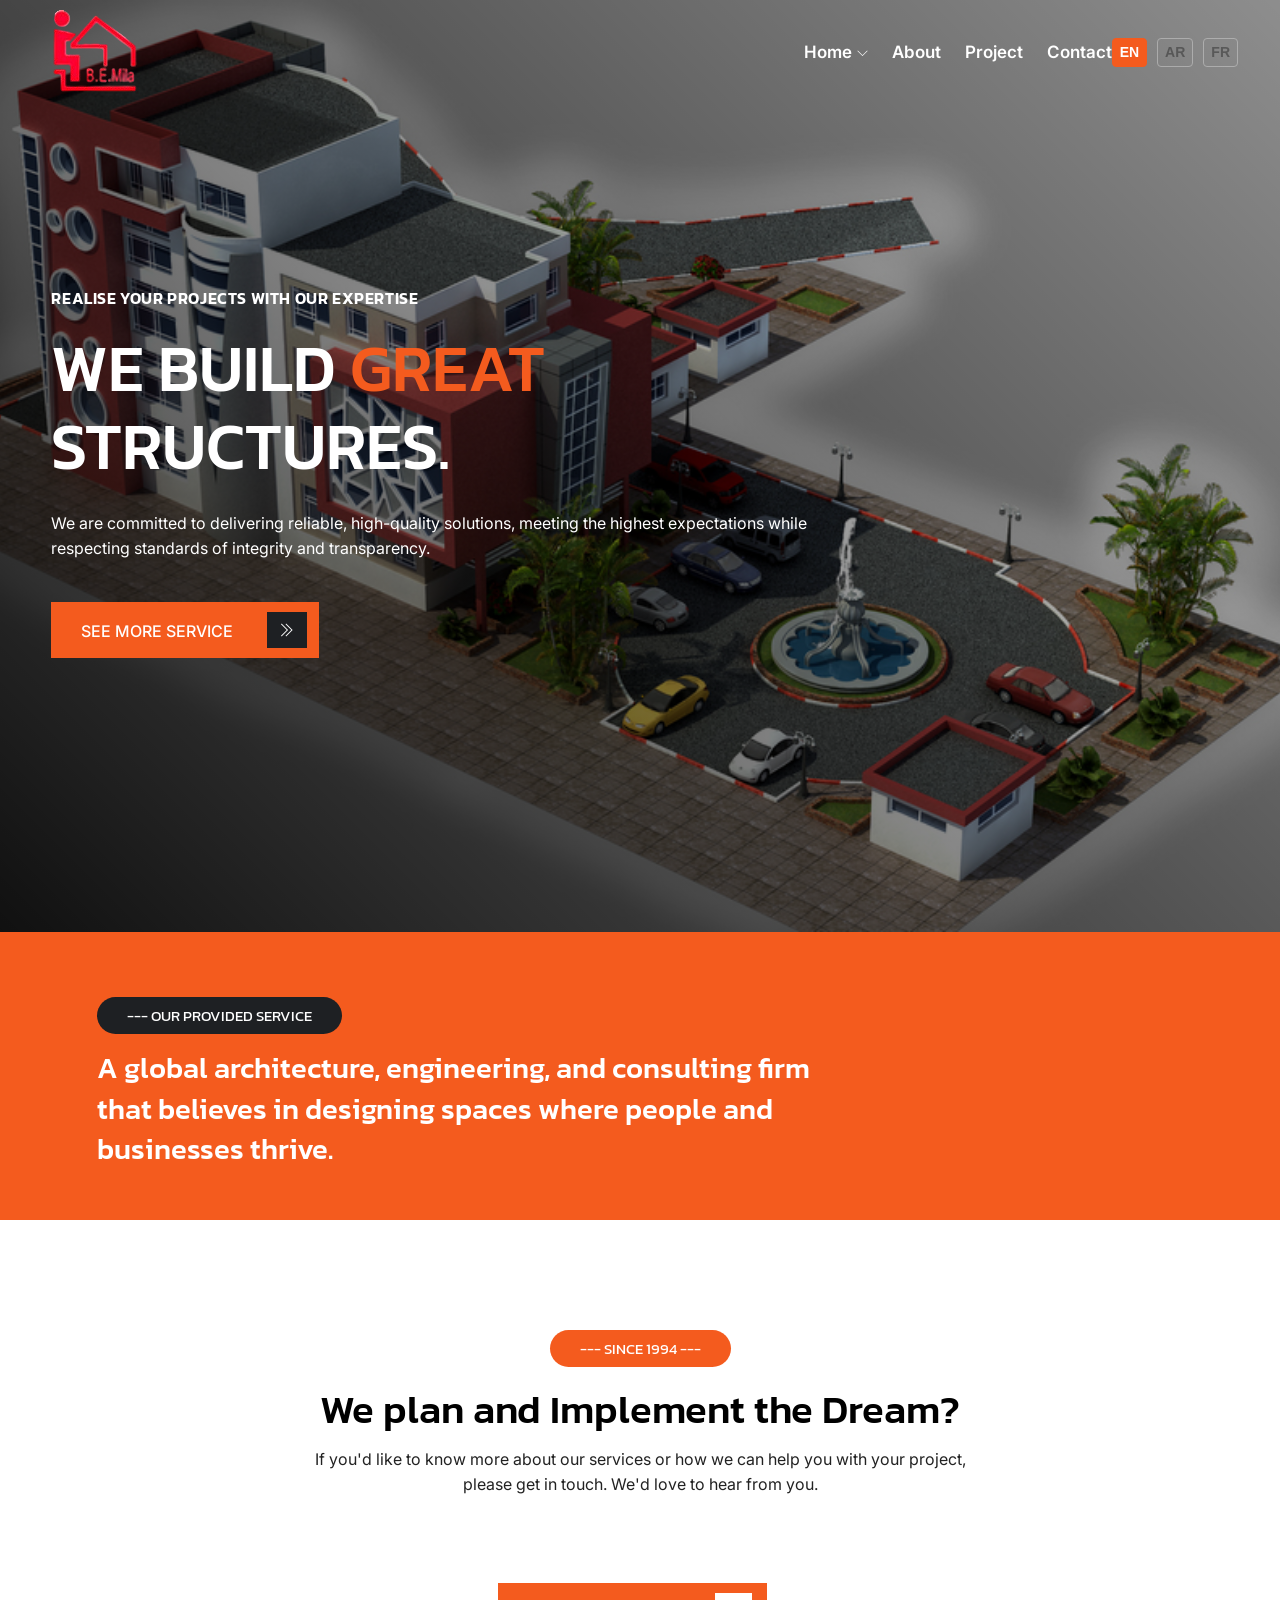
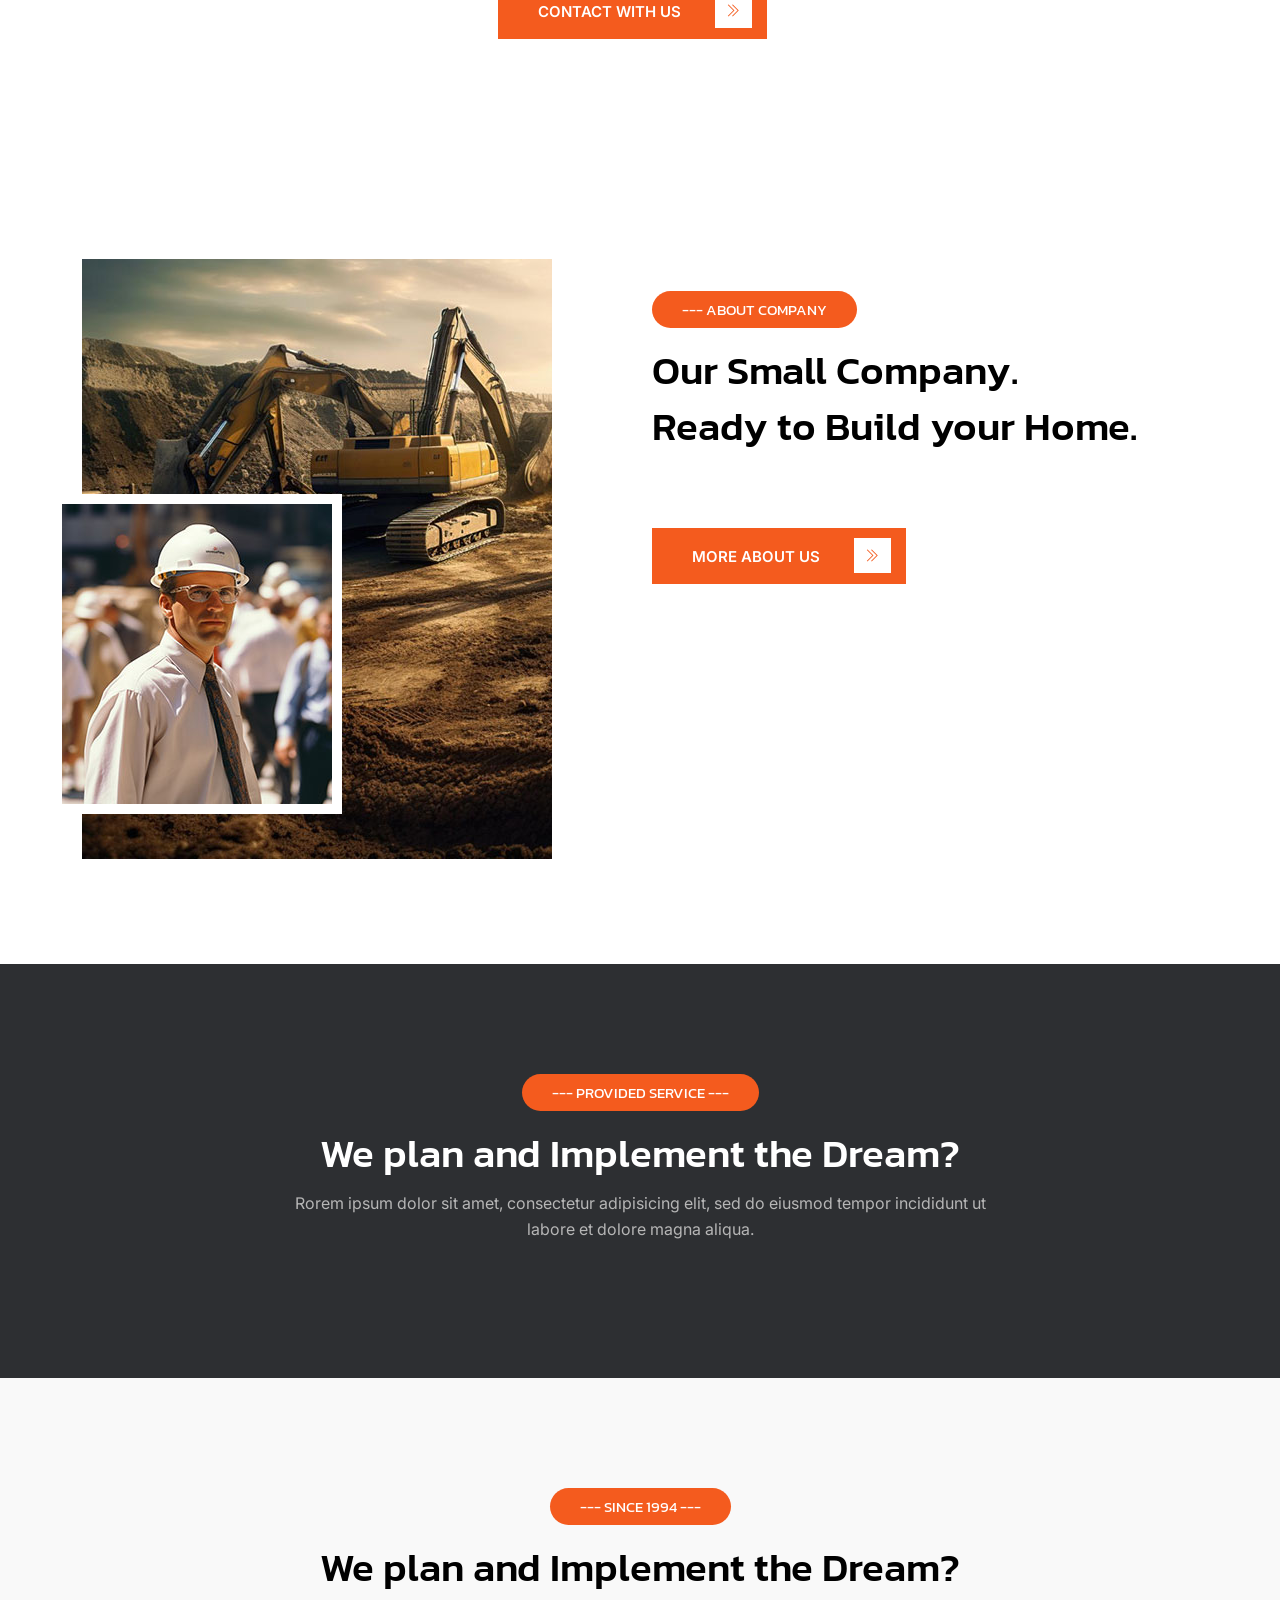
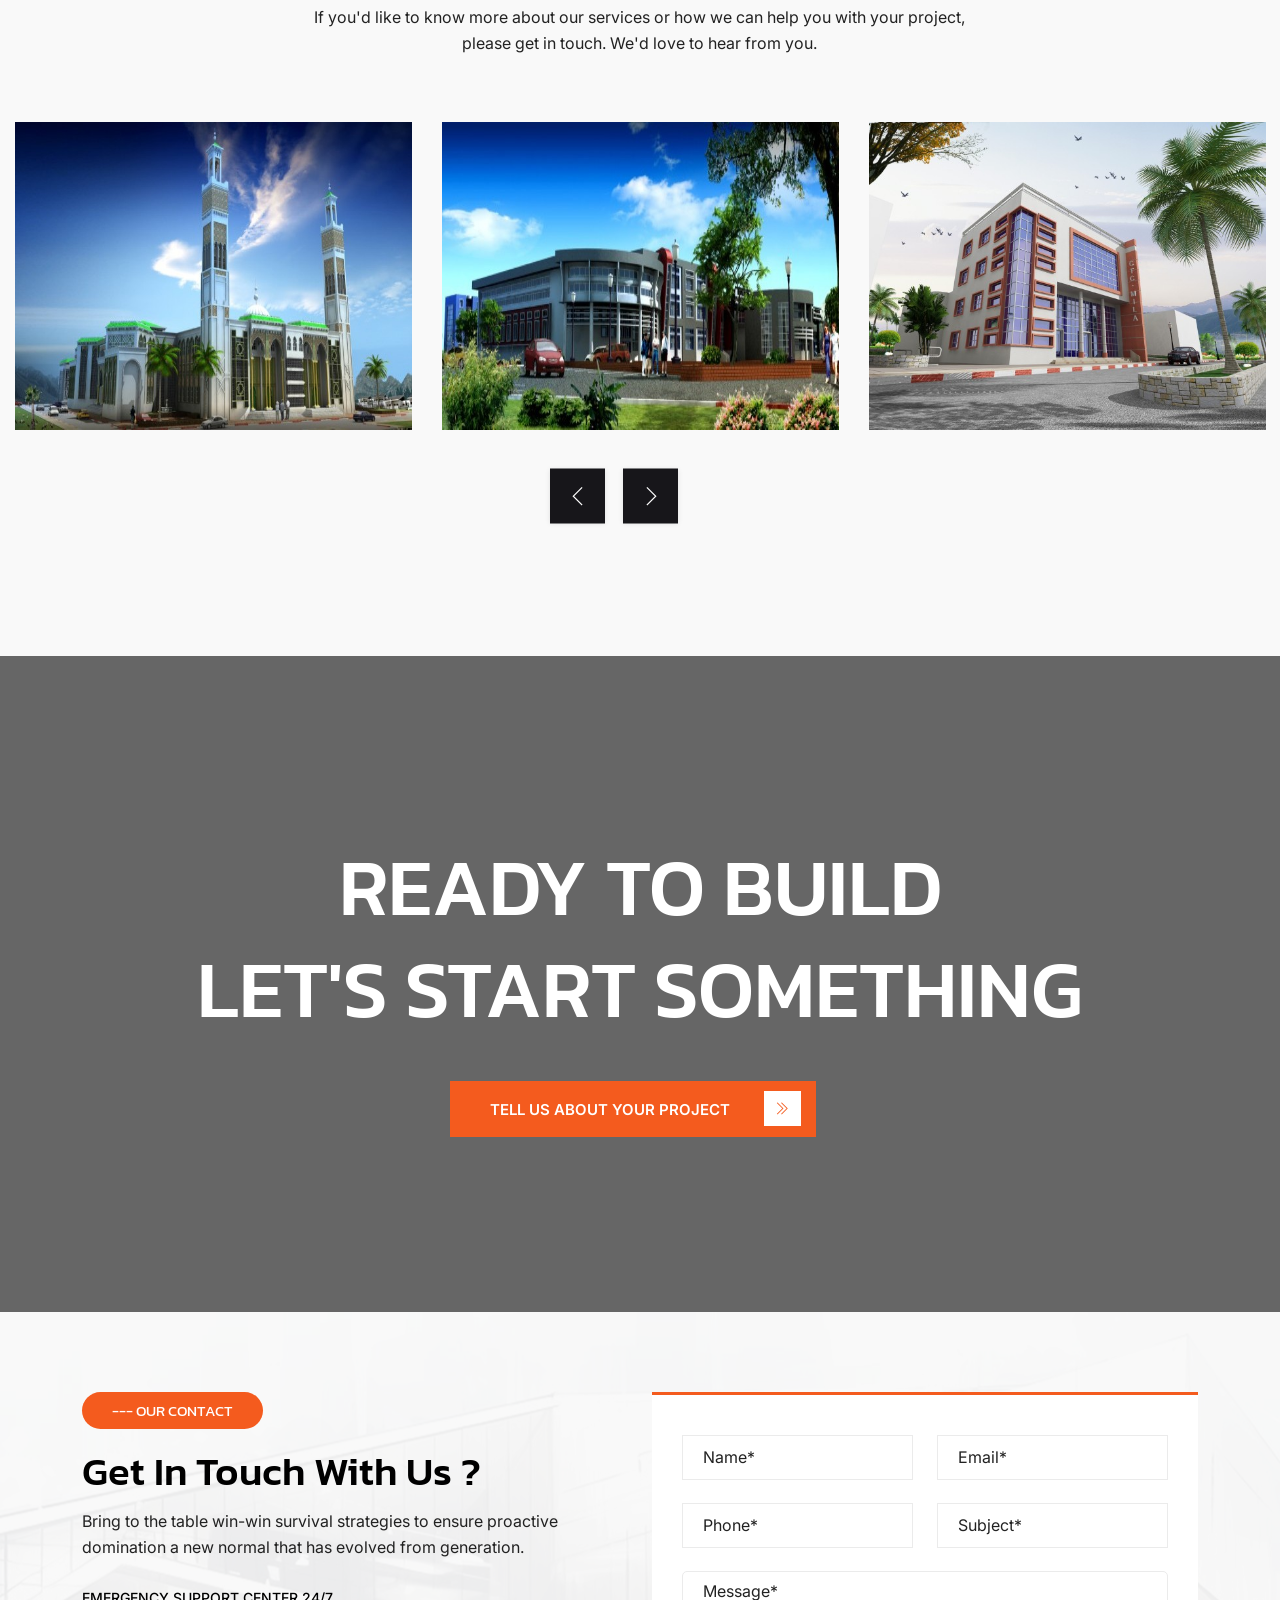
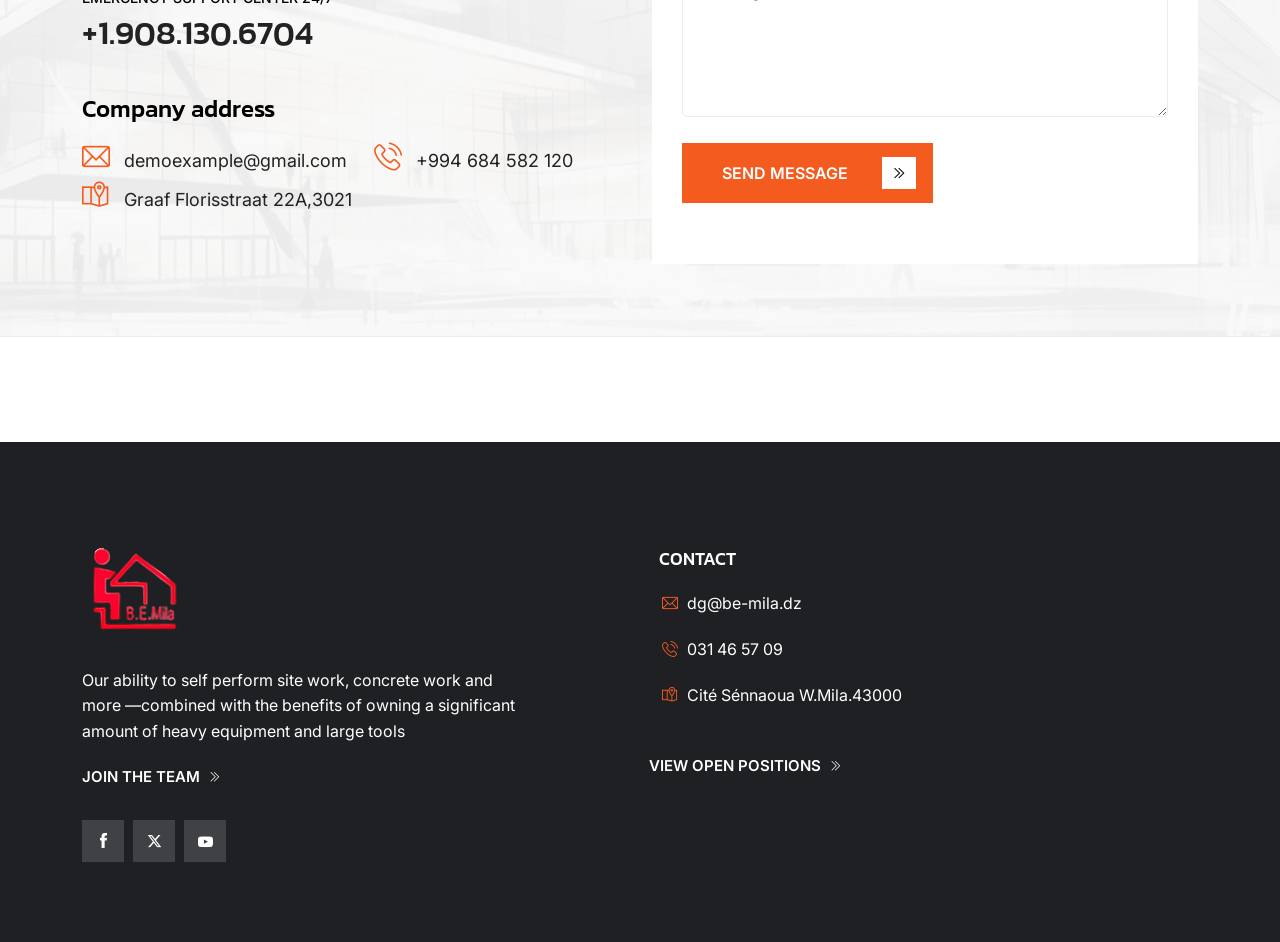
==== commit dd5352ad: "Notes and some fixes" ====
--- a/frontend/index.html
+++ b/frontend/index.html
@@ -298,7 +298,7 @@
             </div>
         </div>
 
-        <!-- ══ FEATURE AREA — qualities loaded dynamically ══════════════ -->
+        <!-- ══ FEATURE AREA ══════════════ -->
         <div class="cg_fetur_area">
             <div class="container">
                 <div class="row">
@@ -673,7 +673,7 @@
             </div>
         </div> -->
 
-        <!-- ══ PROJECT AREA — dynamic featured projects ══════════════════ -->
+        <!-- ══ PROJECT AREA ══════════════════ -->
         <div class="cg_proj_area">
             <div class="container-fluid">
                 <div class="row">
@@ -1105,7 +1105,7 @@
                         </div>
                         <div class="congat_theme_widget congat_f_color col-sm-12 col-md-6 col-lg-7">
                             <div class="widget widget_nav_menu cg_fot_mrlt">
-                                <h2 class="heading-title" data-t="our_service">Our Service</h2>
+                                <h2 class="heading-title" data-t="contact">Contact</h2>
                                 <!-- ↓ Dynamic contact info from DB
                                      direction:ltr on emails/phones so they never flip in Arabic -->
                                 <ul class="icon-list-items" id="footer-emails">
--- a/frontend/style.css
+++ b/frontend/style.css
@@ -5951,3 +5951,64 @@
     padding-left: 0 !important;
     padding-right: 24px !important;
 }
+
+
+/* ══ PROJECT HOVER CARD ═══════════════════════════════════════ */
+.proj-hover-card {
+    position: relative;
+    overflow: hidden;
+}
+
+/* overlay — hidden by default */
+.proj-overlay {
+    position: absolute;
+    bottom: 0;
+    left: 0;
+    right: 0;
+    background: linear-gradient(transparent, rgba(0,0,0,0.85));
+    padding: 40px 20px 20px;
+    transform: translateY(100%);
+    transition: transform 0.35s ease;
+}
+
+/* show on hover */
+.proj-hover-card:hover .proj-overlay {
+    transform: translateY(0);
+}
+
+.proj-overlay-content h2 {
+    margin: 0 0 6px;
+    font-size: 16px;
+    font-weight: 700;
+    line-height: 1.4;
+}
+
+.proj-overlay-content h2 a {
+    color: #fff !important;
+    text-decoration: none;
+}
+
+.proj-overlay-content h2 a:hover {
+    color: #F45B1E !important;
+}
+
+.proj-status {
+    color: #F45B1E;
+    font-size: 13px;
+    font-weight: 600;
+    margin: 0;
+    display: flex;
+    align-items: center;
+    gap: 8px;
+    flex-wrap: wrap;
+}
+
+.proj-date {
+    color: rgba(255,255,255,0.75);
+    font-weight: 400;
+    font-size: 12px;
+}
+
+/* RTL */
+body.rtl .proj-overlay { text-align: right; }
+body.rtl .proj-status  { flex-direction: row-reverse; justify-content: flex-end; }
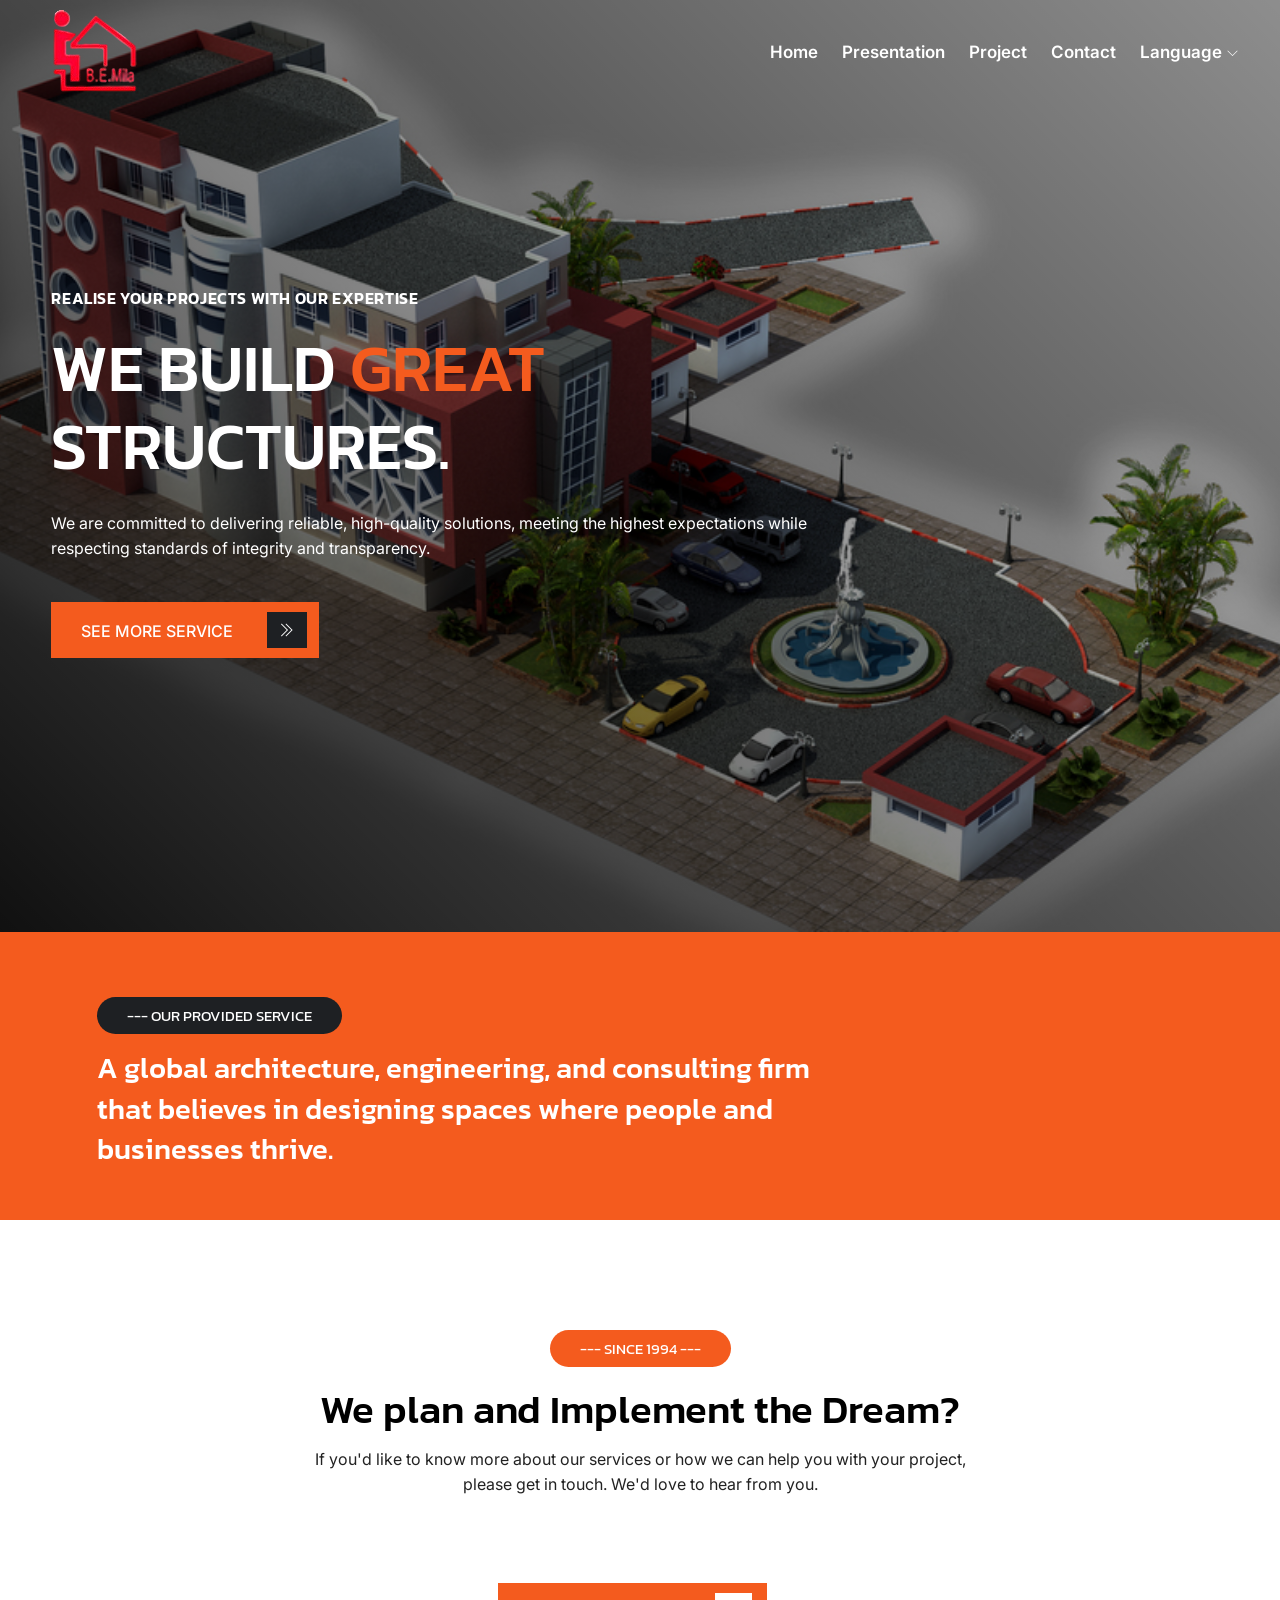
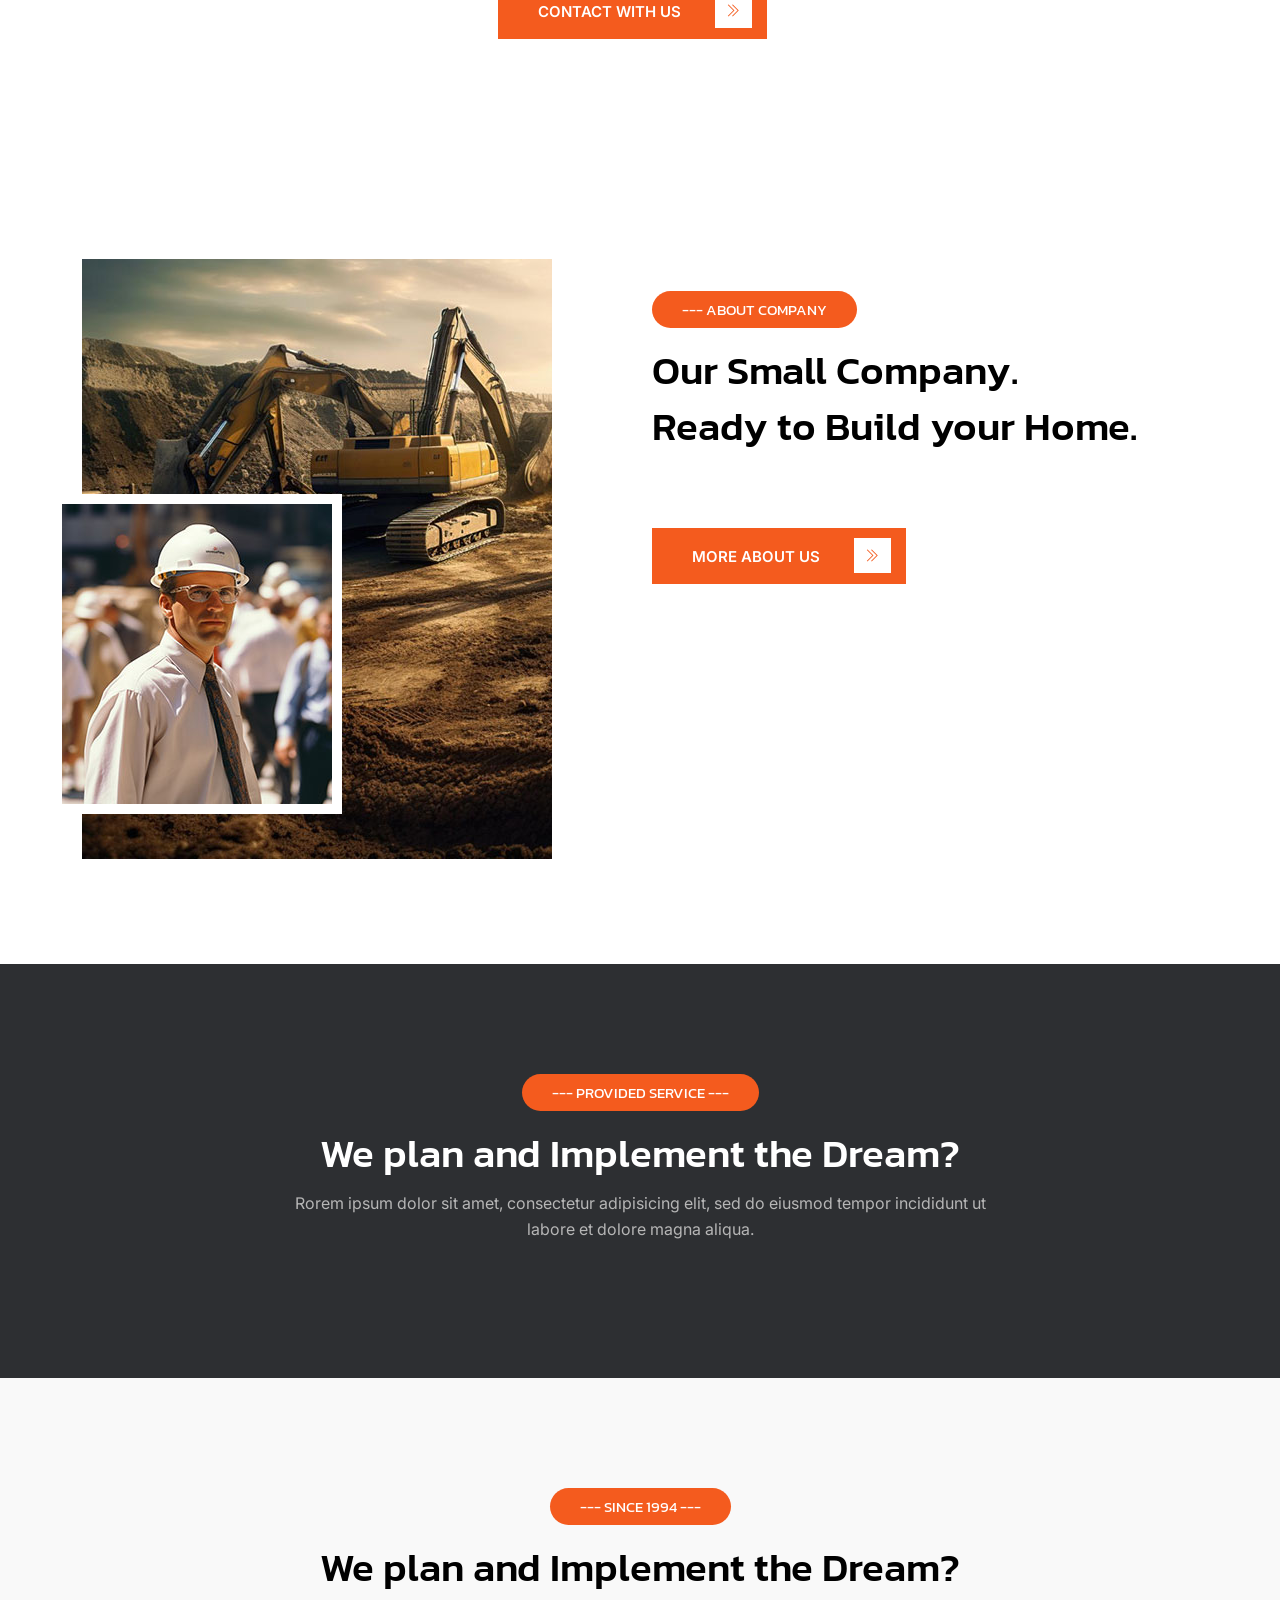
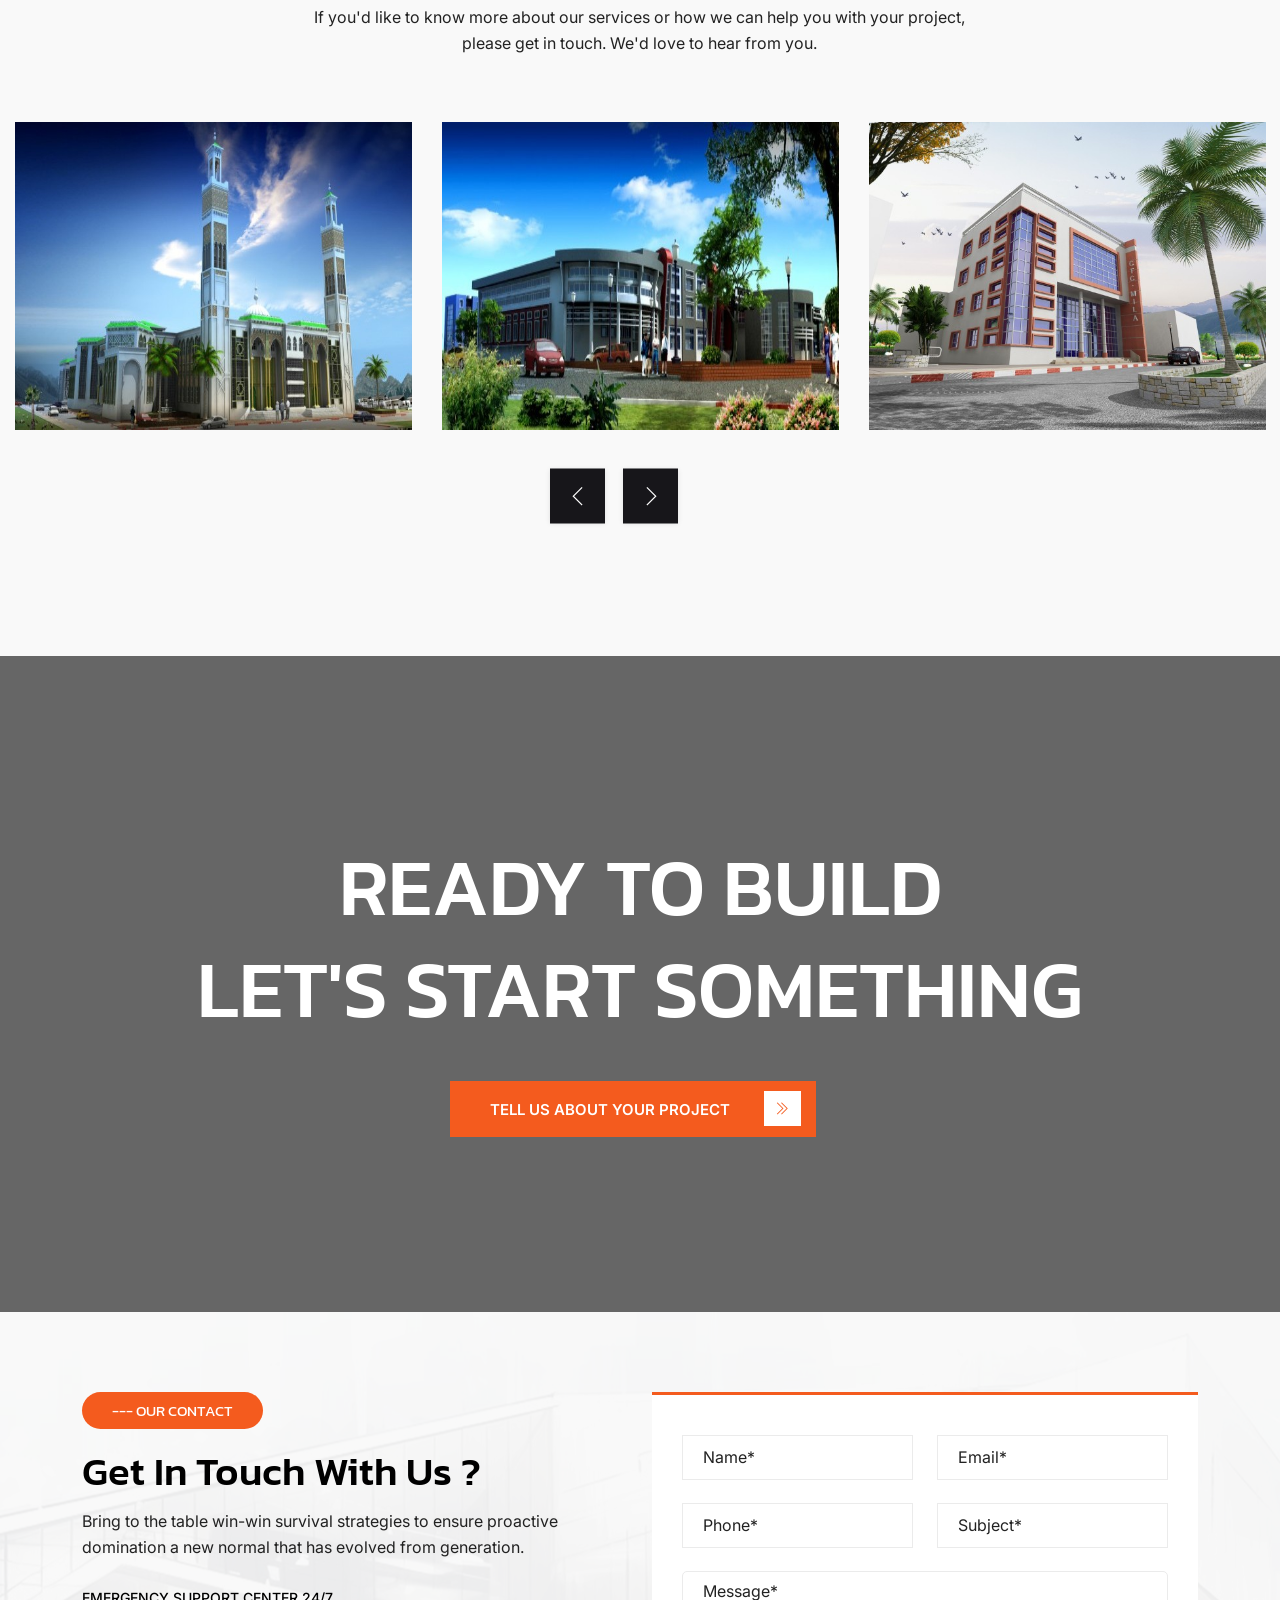
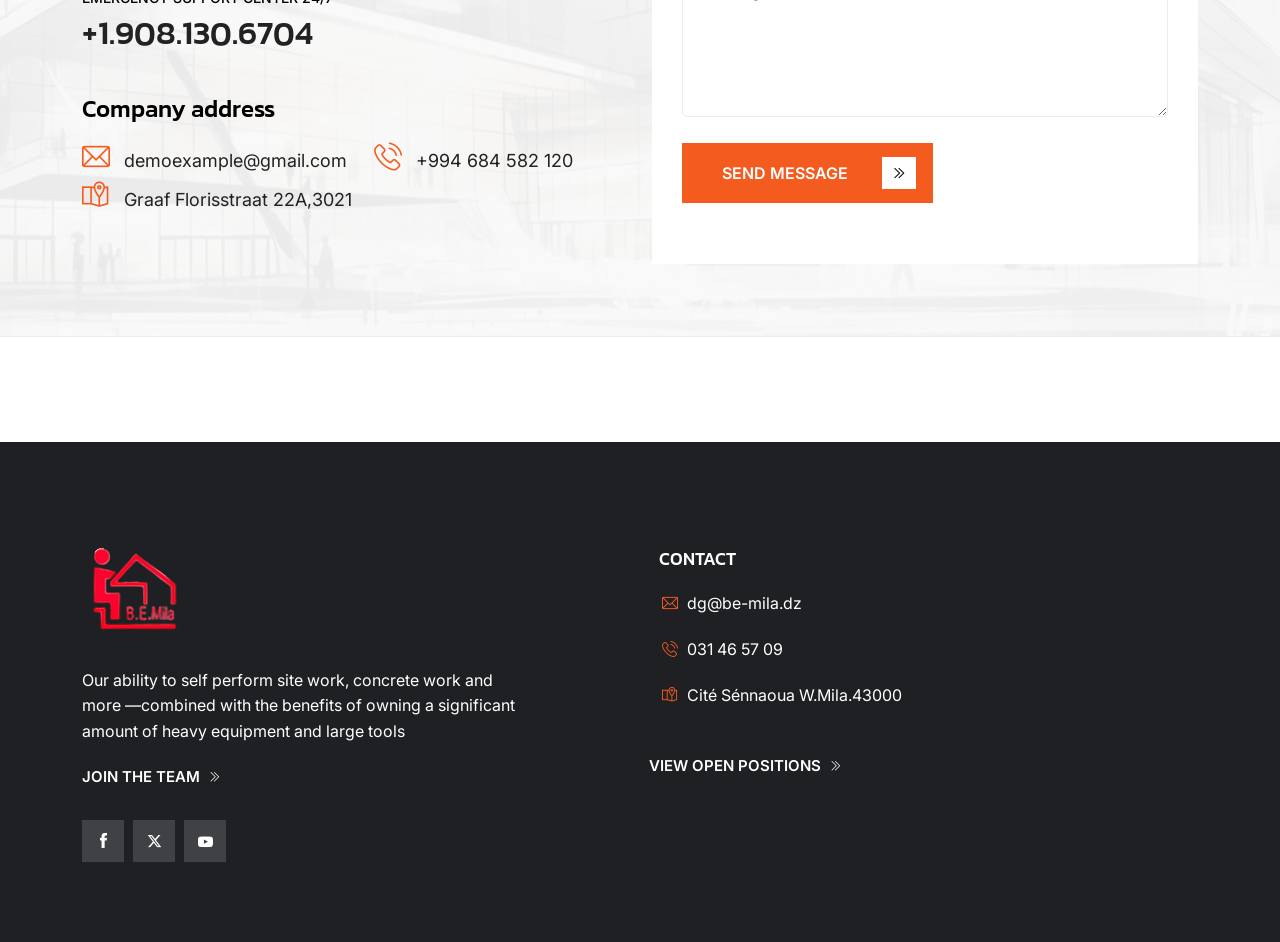
==== commit 87f7f529: "Fixed Menu language + Projects Page" ====
--- a/frontend/index.html
+++ b/frontend/index.html
@@ -125,29 +125,32 @@
                                         </a>
                                     </div>
                                 </div>
-                                <div class="col-md-9 col-sm-9 col-xs-8">
-                                    <nav class="congat_menu nologo_menu13 main-search-menu">
+                            <div class="col-md-9 col-sm-9 col-xs-8">
+                            <nav class="congat_menu nologo_menu13 main-search-menu">
+                                <ul class="sub-menu">
+                                    <li><a href="index.html"        data-t="home">Accueil</a></li>
+                                    <li><a href="about.html"        data-t="presentation">Présentation</a></li>
+                                    <li><a href="project.html"      data-t="projects">Nos Projets</a></li>
+                                    <li><a href="contact.html"      data-t="contact">Contact</a></li>
+                                    <li class="menu-item-has-children">
+                                        <a href="#" data-t="language">Langue</a>
                                         <ul class="sub-menu">
-                                            <li class="menu-item-has-children">
-                                                <a href="#" data-t="home">Home</a>
-                                                <ul class="sub-menu">
-                                                    <li><a href="index.html" data-t="home">Home</a></li>
-                                                </ul>
-                                            </li>
-                                            <li><a href="about.html" data-t="about">About</a></li>
-                                            <li><a href="project.html" data-t="projects">Project</a></li>
-                                            <li><a href="contact.html" data-t="contact">Contact</a></li>
+                                            <li><a href="#" onclick="setLang('fr'); return false;">Français</a></li>
+                                            <li><a href="#" onclick="setLang('en'); return false;">English</a></li>
+                                            <li><a href="#" onclick="setLang('ar'); return false;">العربية</a></li>
                                         </ul>
-                                        <div class="tx_right_otherx d-flex align-items-center">
-                                            <!-- language switcher — replaces static /en/ /ar/ /fr/ links -->
-                                            <div class="donate-btn-header lang-selector">
-                                                <a href="#" class="lang-link" data-lang="en" onclick="setLang('en');return false;">EN</a>
-                                                <a href="#" class="lang-link" data-lang="ar" onclick="setLang('ar');return false;">AR</a>
-                                                <a href="#" class="lang-link" data-lang="fr" onclick="setLang('fr');return false;">FR</a>
-                                            </div>
-                                        </div>
-                                    </nav>
-                                </div>
+                                    </li>
+                                </ul>
+                               <!-- <div class="tx_right_otherx d-flex align-items-center">
+                                    <div class="donate-btn-header lang-selector">
+                                        <a href="#" class="lang-link" data-lang="fr" onclick="setLang('fr'); return false;">FR</a>
+                                        <a href="#" class="lang-link" data-lang="en" onclick="setLang('en'); return false;">EN</a>
+                                        <a href="#" class="lang-link" data-lang="ar" onclick="setLang('ar'); return false;">AR</a>
+                                    </div>
+                                </div>
+                               -->
+                            </nav>
+                        </div>
                             </div>
                         </div>
                     </div>
@@ -190,11 +193,11 @@
                                                     <li><a href="project.html" data-t="projects">Project</a></li>
                                                     <li><a href="contact.html" data-t="contact">Contact</a></li>
                                                     <li class="menu-item-has-children">
-                                                        <a href="#" data-t="language">Language</a>
+                                                        <a href="#" data-t="language">Langue</a>
                                                         <ul class="sub-menu">
-                                                            <li><a href="#" onclick="setLang('en');return false;">English</a></li>
-                                                            <li><a href="#" onclick="setLang('ar');return false;">العربية</a></li>
-                                                            <li><a href="#" onclick="setLang('fr');return false;">Français</a></li>
+                                                            <li><a href="#" onclick="setLang('fr'); return false;">Français</a></li>
+                                                            <li><a href="#" onclick="setLang('en'); return false;">English</a></li>
+                                                            <li><a href="#" onclick="setLang('ar'); return false;">العربية</a></li>
                                                         </ul>
                                                     </li>
                                                 </ul>
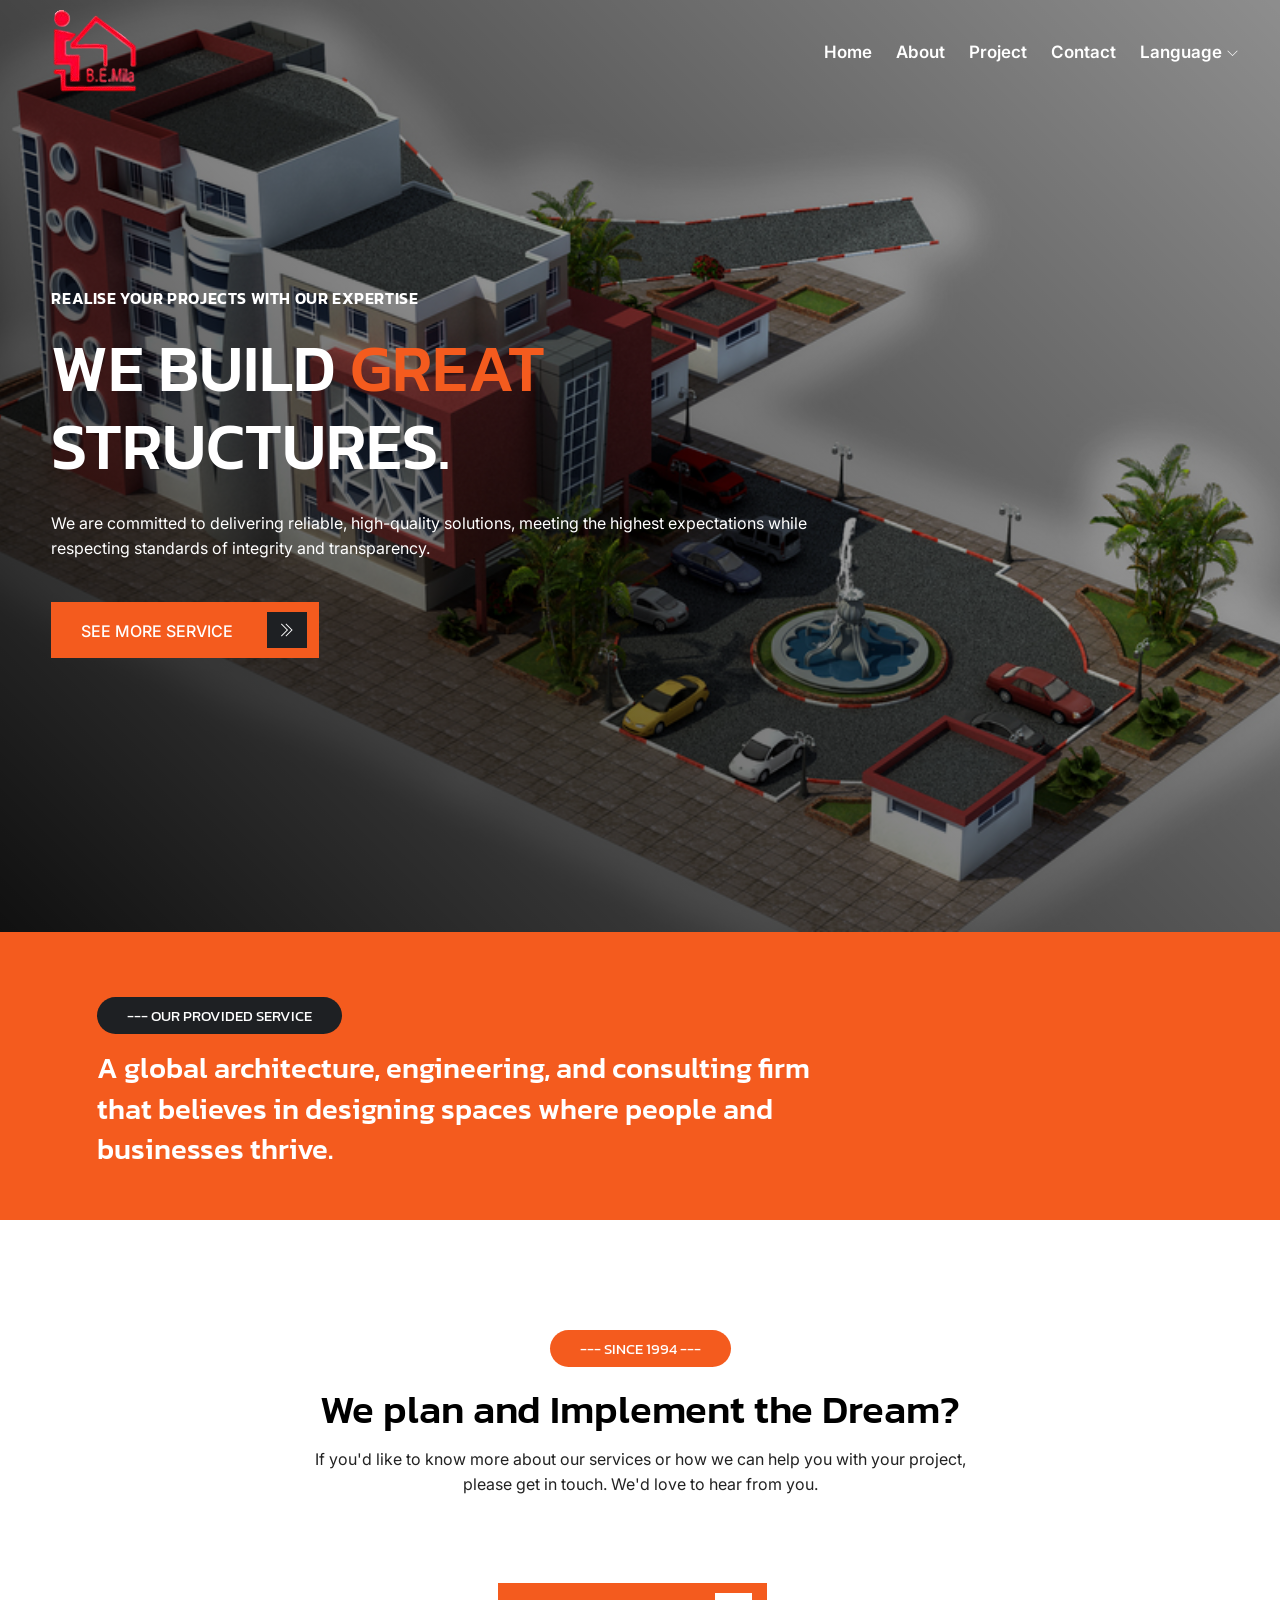
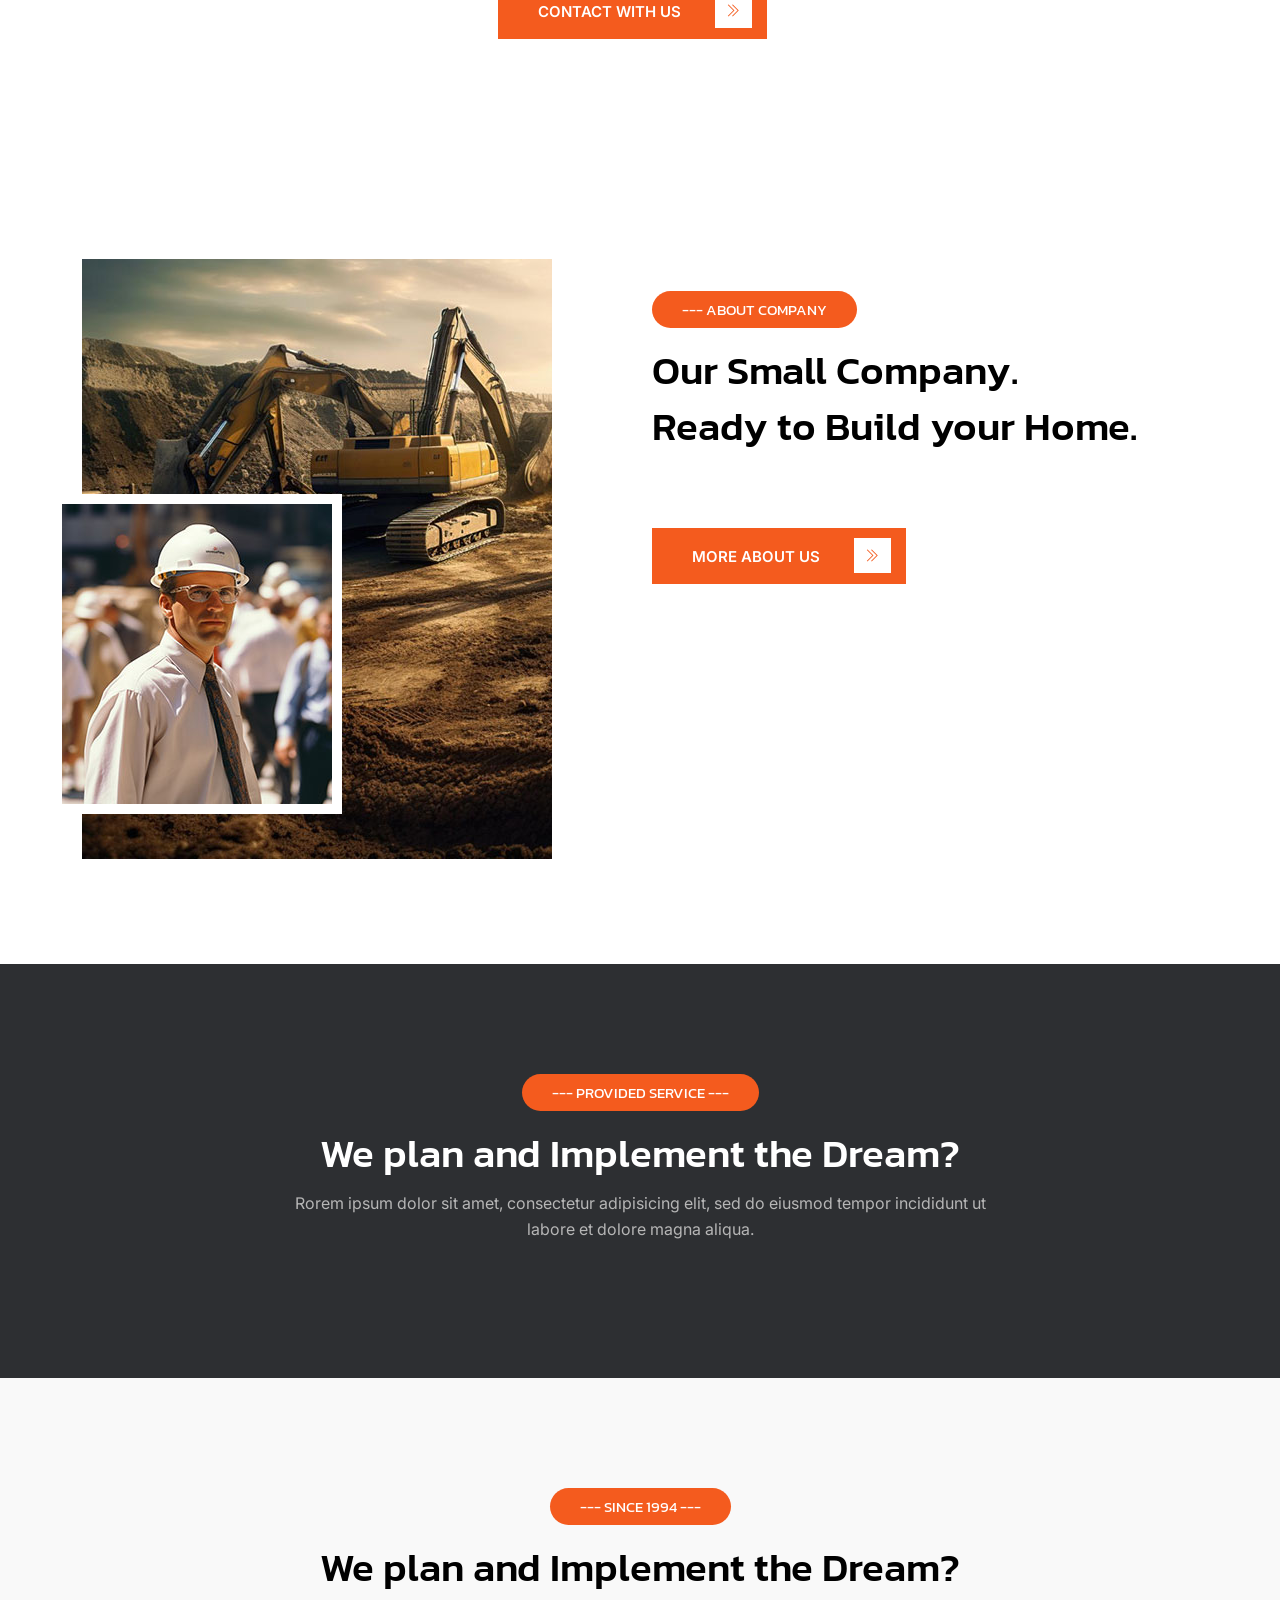
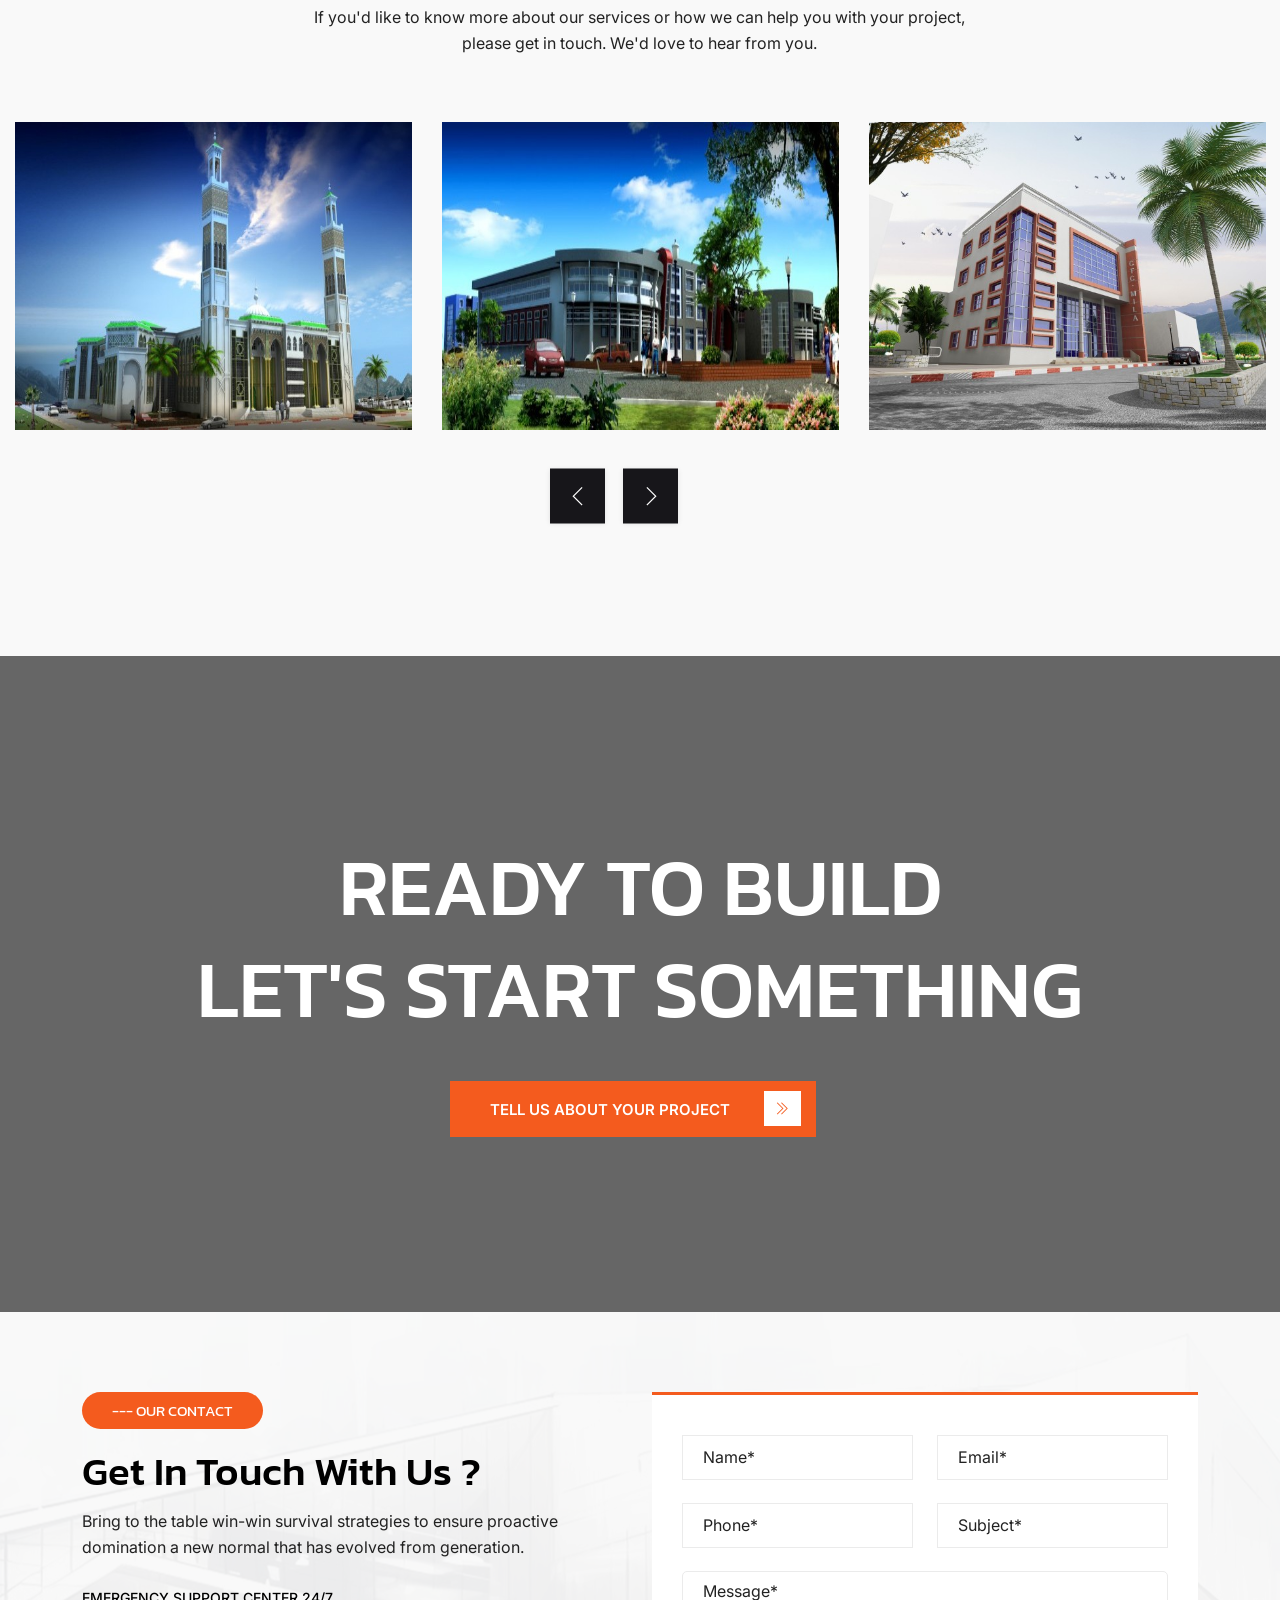
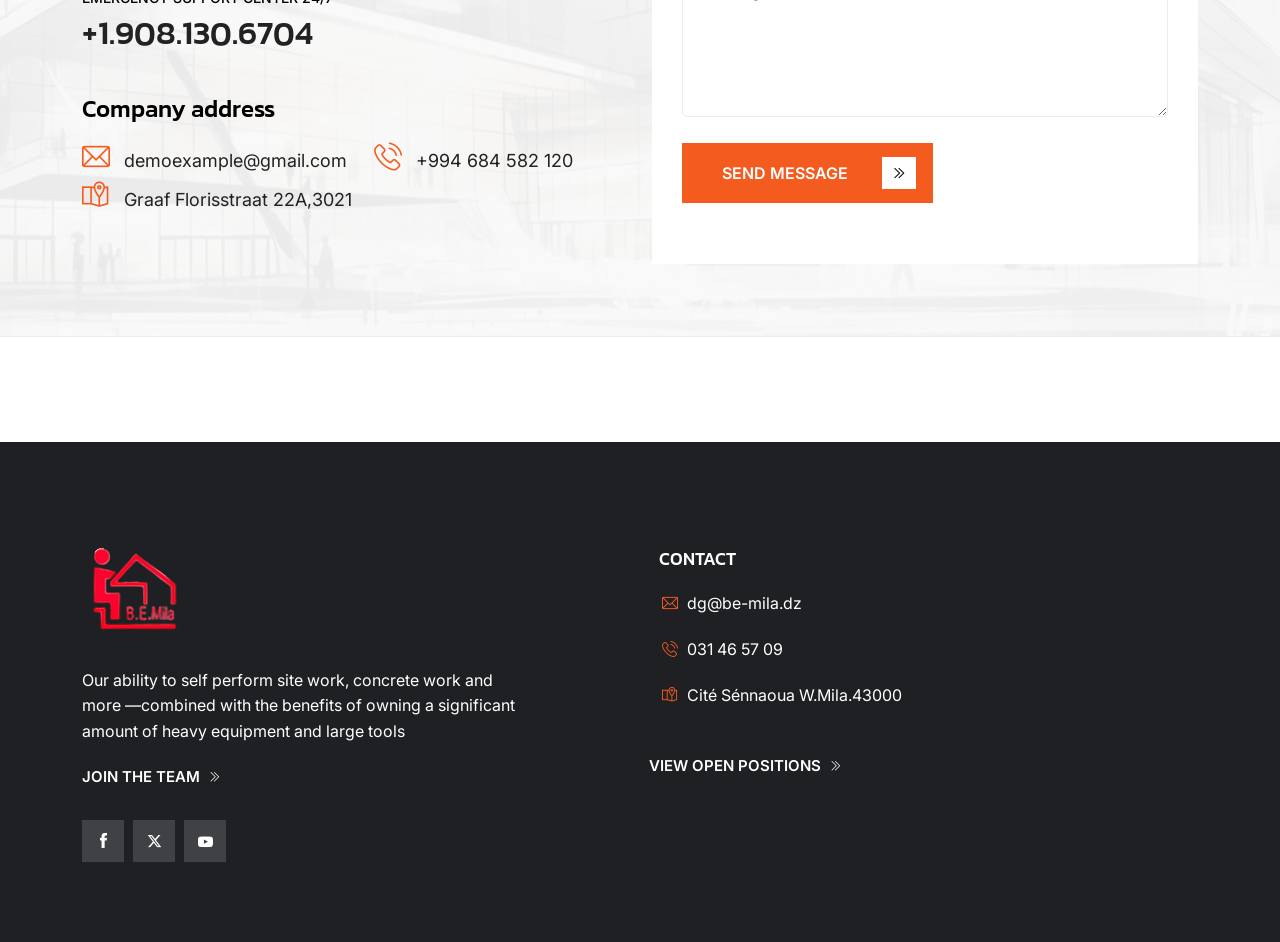
==== commit d2bd0146: "Fix Projects page" ====
--- a/frontend/index.html
+++ b/frontend/index.html
@@ -129,7 +129,7 @@
                             <nav class="congat_menu nologo_menu13 main-search-menu">
                                 <ul class="sub-menu">
                                     <li><a href="index.html"        data-t="home">Accueil</a></li>
-                                    <li><a href="about.html"        data-t="presentation">Présentation</a></li>
+                                    <li><a href="about.html"        data-t="about">A propos</a></li>
                                     <li><a href="project.html"      data-t="projects">Nos Projets</a></li>
                                     <li><a href="contact.html"      data-t="contact">Contact</a></li>
                                     <li class="menu-item-has-children">
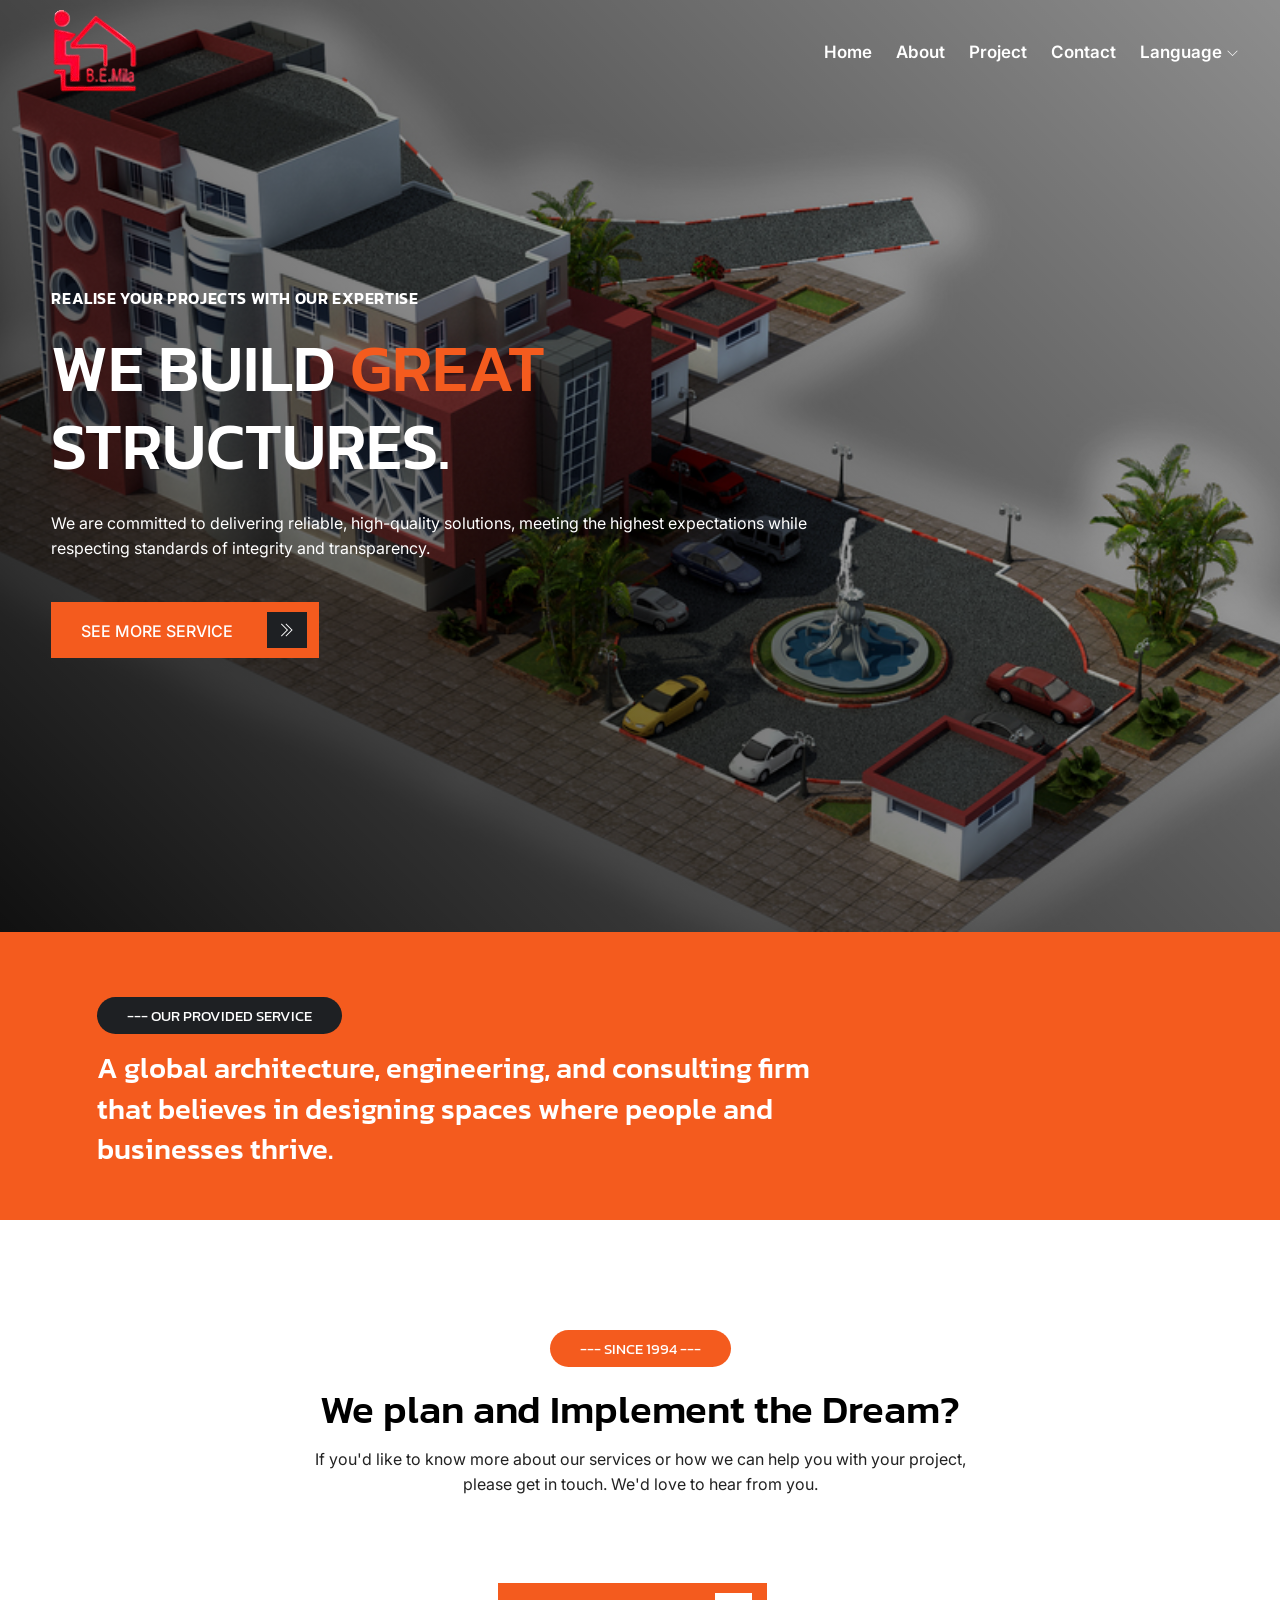
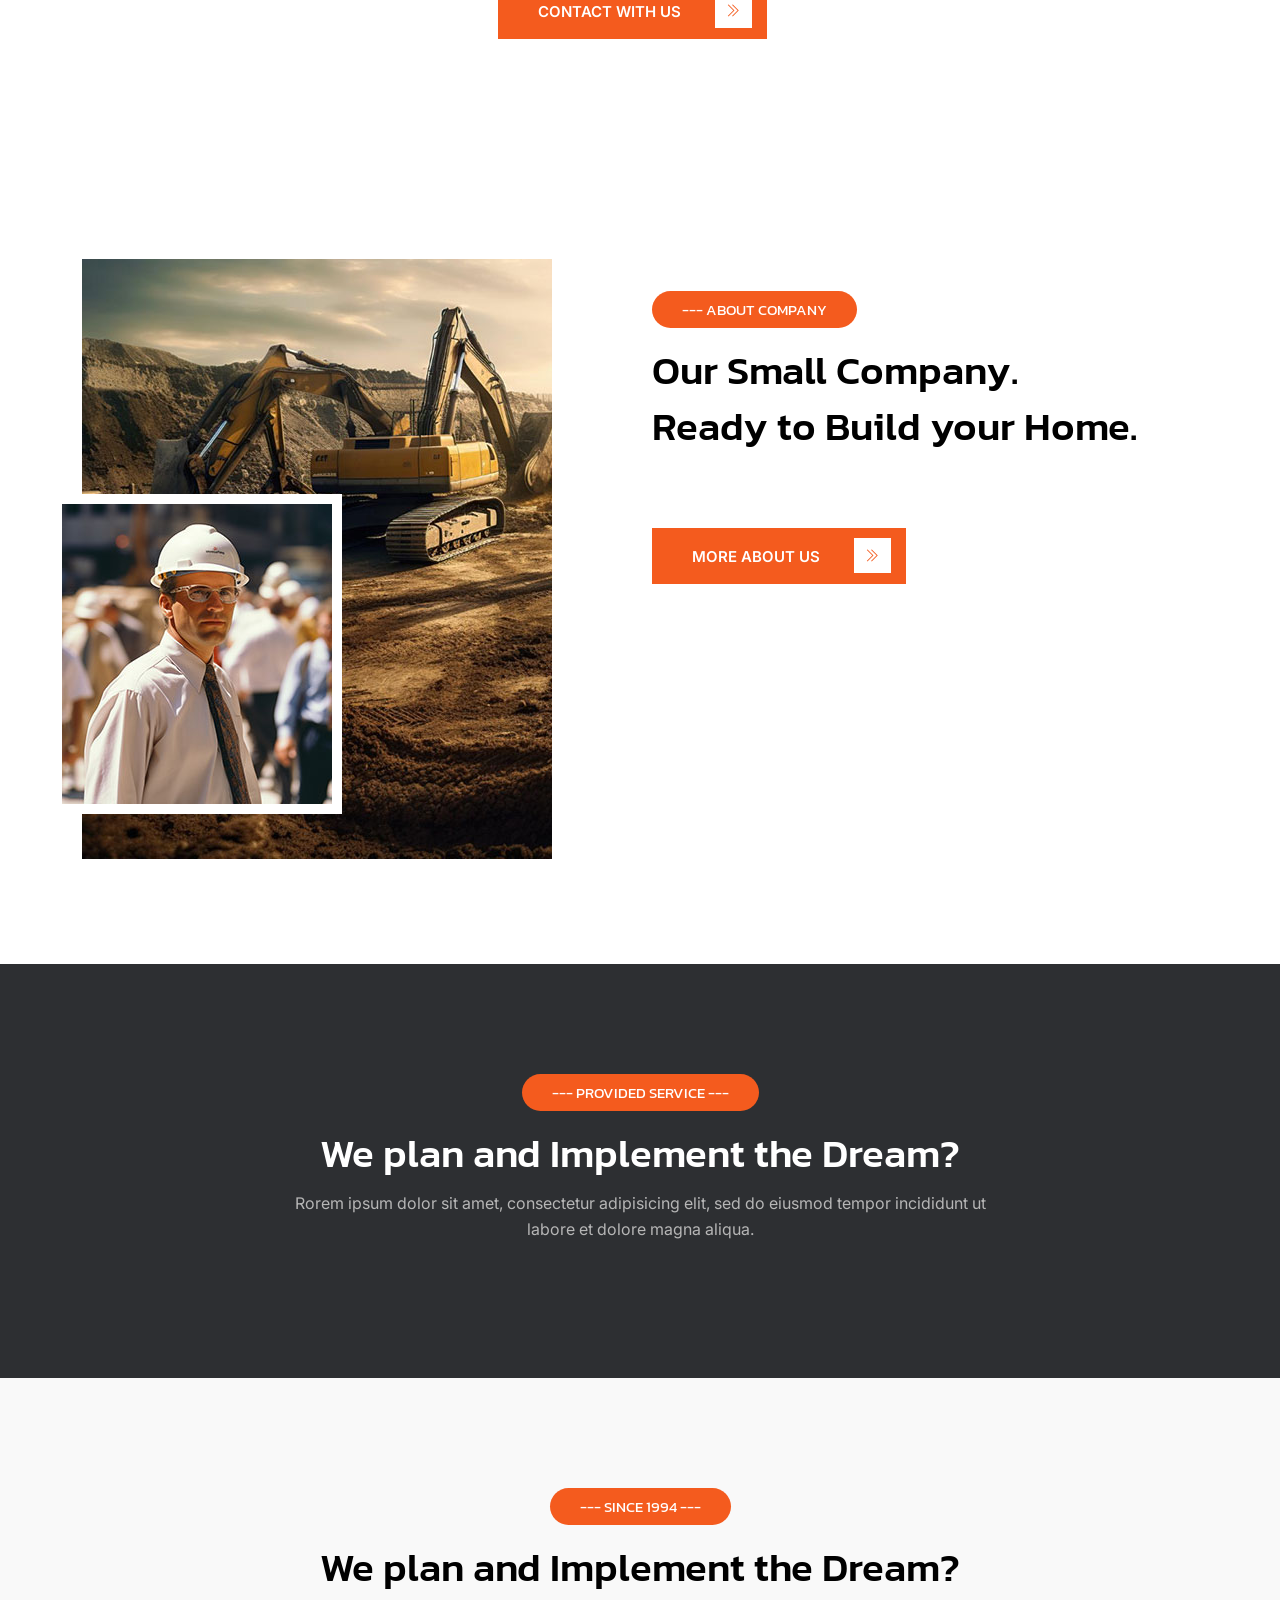
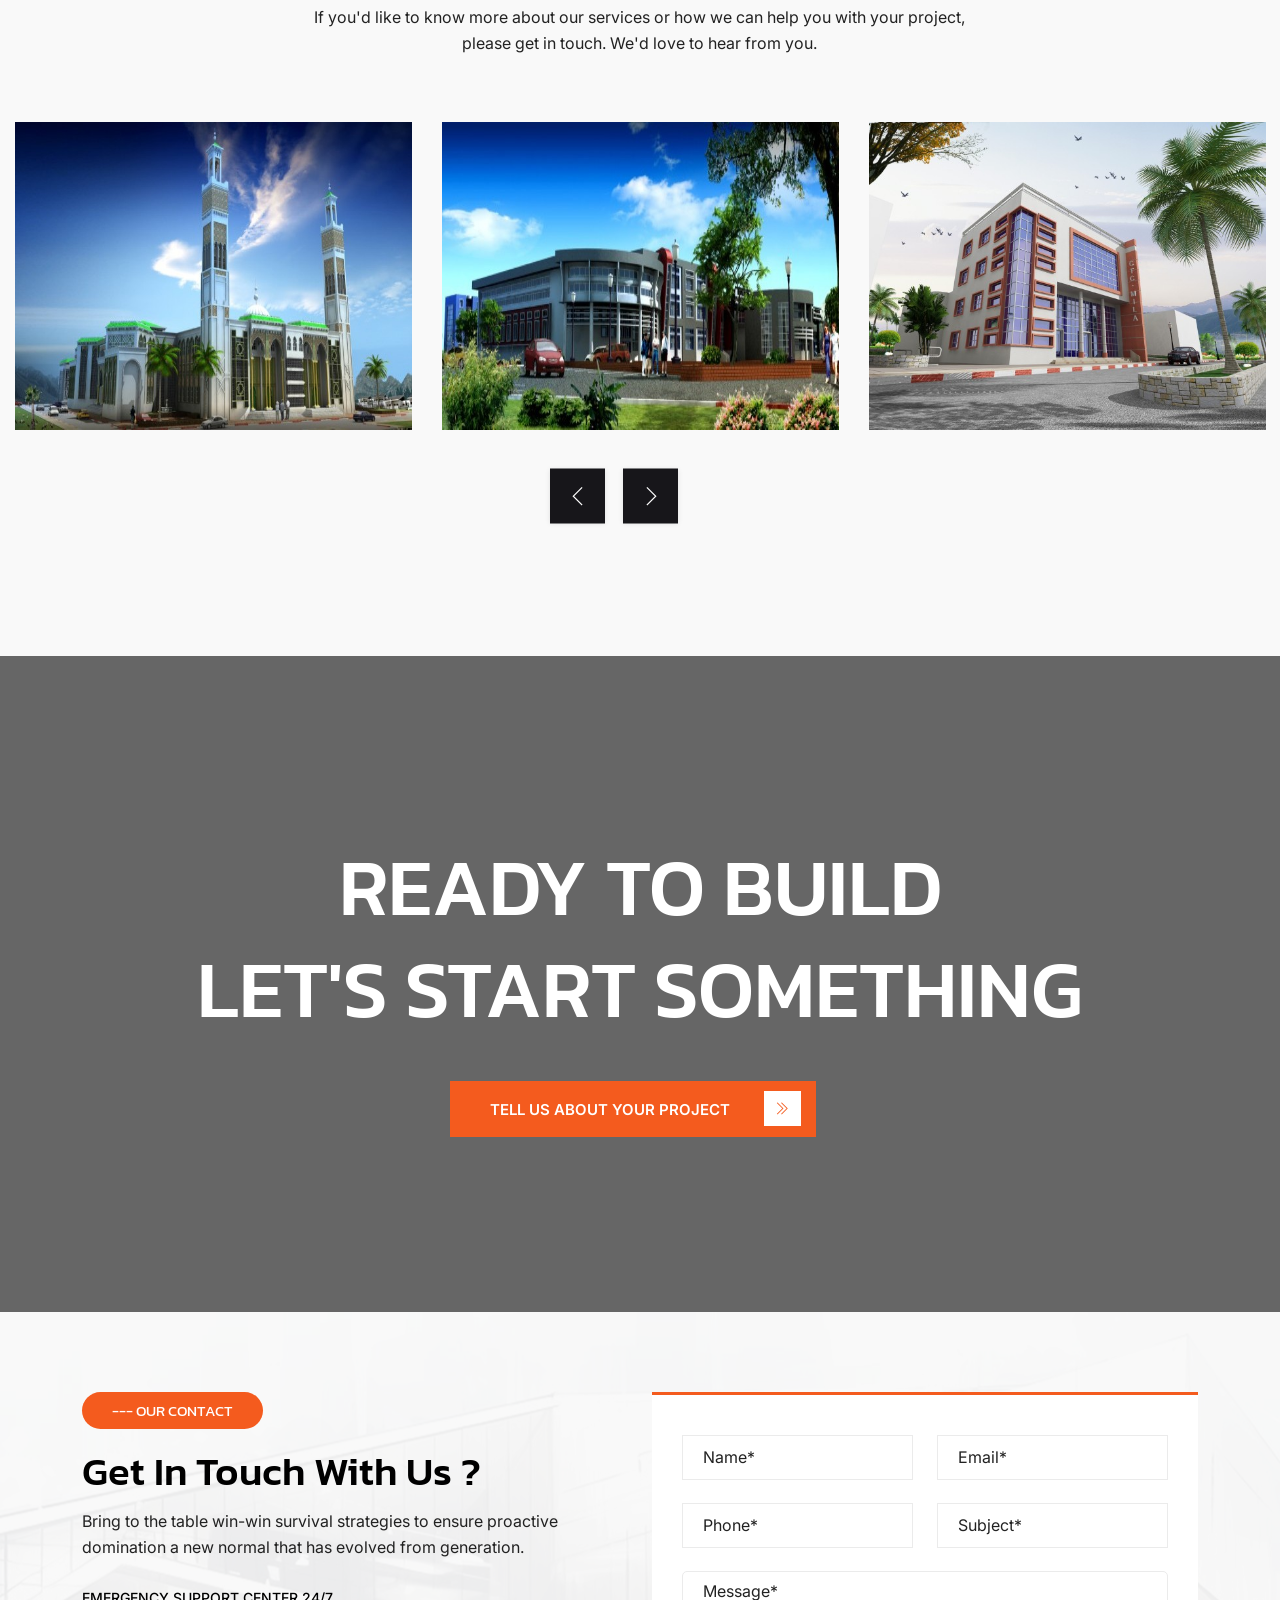
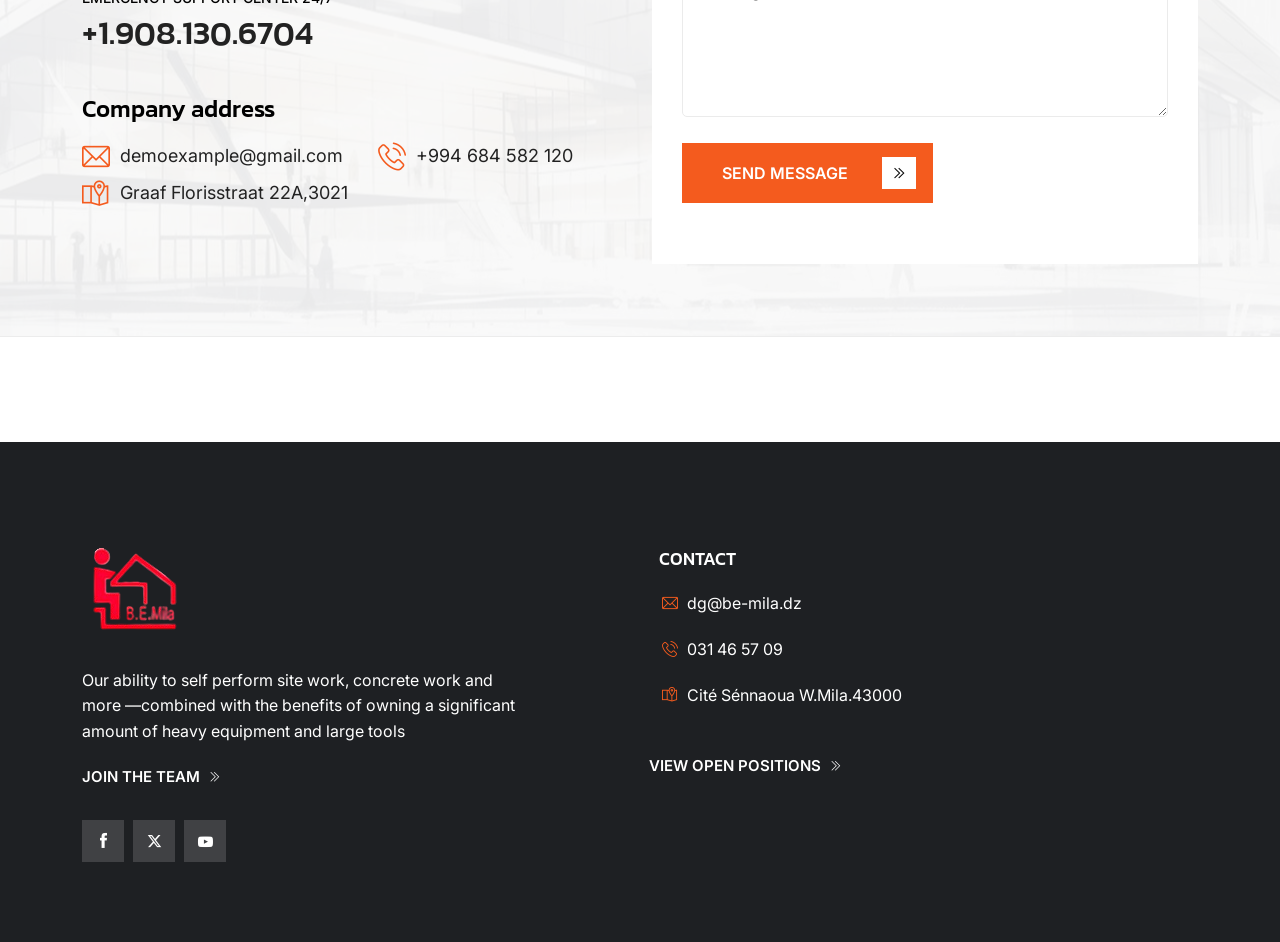
==== commit 96797c55: "Fixed header arabic" ====
--- a/frontend/index.html
+++ b/frontend/index.html
@@ -114,7 +114,7 @@
                 <div class="congat-main-menu one_page menu4 heading_style_4 witr_h_h6">
                     <div class="congat_nav_area transprent-menu scroll_fixed bdbar">
                         <div class="container-fluid">
-                            <div class="row logo-left">
+                            <div class="row logo-left d-flex align-items-center">
                                 <div class="col-md-3 col-sm-3 col-xs-4">
                                     <div class="logo">
                                         <a class="main_sticky_main_l" href="index.html" title="BE-MILA">
@@ -126,7 +126,7 @@
                                     </div>
                                 </div>
                             <div class="col-md-9 col-sm-9 col-xs-8">
-                            <nav class="congat_menu nologo_menu13 main-search-menu">
+                                <nav class="congat_menu nologo_menu13 main-search-menu">
                                 <ul class="sub-menu">
                                     <li><a href="index.html"        data-t="home">Accueil</a></li>
                                     <li><a href="about.html"        data-t="about">A propos</a></li>
--- a/frontend/style.css
+++ b/frontend/style.css
@@ -6011,4 +6011,127 @@
 
 /* RTL */
 body.rtl .proj-overlay { text-align: right; }
-body.rtl .proj-status  { flex-direction: row-reverse; justify-content: flex-end; }+body.rtl .proj-status  { flex-direction: row-reverse; justify-content: flex-end; }
+
+
+/* ══ SLICK RTL FIX ════════════════════════════════════════════ */
+/* Slick internally uses transforms and LTR — never let RTL break it */
+body.rtl .slick-slider,
+body.rtl .slick-list,
+body.rtl .slick-track,
+body.rtl .slick-slide {
+    direction: ltr !important;
+}
+
+/* but content inside each slide should still be RTL */
+body.rtl .slick-slide > div,
+body.rtl .slick-slide .txbdscontent,
+body.rtl .slick-slide .txbdsvtitle,
+body.rtl .slick-slide .txbdcon,
+body.rtl .slick-slide .slide_items,
+body.rtl .slick-slide .witr_single_pslide,
+body.rtl .slick-slide .txbdsva {
+    direction: rtl !important;
+    text-align: right !important;
+}
+
+
+
+
+
+body.rtl .icon-list-icon {
+    margin-left: -6px !important;
+    margin-right: 10px !important;
+}
+
+/* ltr-always elements inside RTL list — keep them left-aligned */
+body.rtl .icon-list-text.ltr-always,
+body.rtl .icon-list-text [style*="direction:ltr"],
+body.rtl .icon-list-text [style*="direction: ltr"] {
+    direction: ltr !important;
+    unicode-bidi: embed !important;
+    text-align: left !important;
+    display: inline-block !important;
+}
+
+/* footer list items need flex to work properly */
+.icon-list-item {
+    display: flex;
+    align-items: center;
+}
+
+
+/* ── RTL HEADER FIX ─────────────────────────────────────────── */
+body.rtl .row.logo-left {
+    flex-direction: row-reverse !important;
+}
+
+body.rtl .congat_menu ul.sub-menu {
+    text-align: right !important;
+}
+
+/* nav items align right */
+body.rtl nav.congat_menu {
+    text-align: right !important;
+    float: right !important;
+    width: 100% !important;
+}
+
+/* sub-menu dropdown appears on the correct side */
+body.rtl .congat_menu .sub-menu .sub-menu {
+    left: auto !important;
+    right: 0 !important;
+}
+
+/* logo stays on the right in RTL */
+body.rtl .logo {
+    float: left !important;
+    text-align: left !important;
+}
+
+/* the nav column floats correctly */
+body.rtl .col-md-9 {
+    float: left !important;
+}
+
+body.rtl .col-md-3 {
+    float: right !important;
+}
+
+/* ── RTL HEADER — nav items flush to the right ─────────────── */
+body.rtl .col-md-9 {
+    display: flex !important;
+    justify-content: flex-end !important;
+    align-items: center !important;
+}
+
+body.rtl .col-md-9 nav.congat_menu {
+    display: flex !important;
+    justify-content: flex-end !important;
+    width: 100% !important;
+}
+
+body.rtl .congat_menu ul.sub-menu:first-child {
+    display: flex !important;
+    align-items: center !important;
+    margin-right: 0 !important;
+    margin-left: auto !important;
+    padding: 0 !important;
+}
+
+body.rtl .congat_menu ul.sub-menu:first-child > li {
+    float: none !important;
+}
+
+/* dropdown */
+body.rtl .congat_menu .menu-item-has-children > .sub-menu {
+    left:      auto !important;
+    right:     0 !important;
+    text-align: right !important;
+}
+
+body.rtl .congat_menu ul.sub-menu:first-child > li {
+    float: none !important;
+    margin-left: 8px !important; 
+    margin-right: 0 !important;
+}
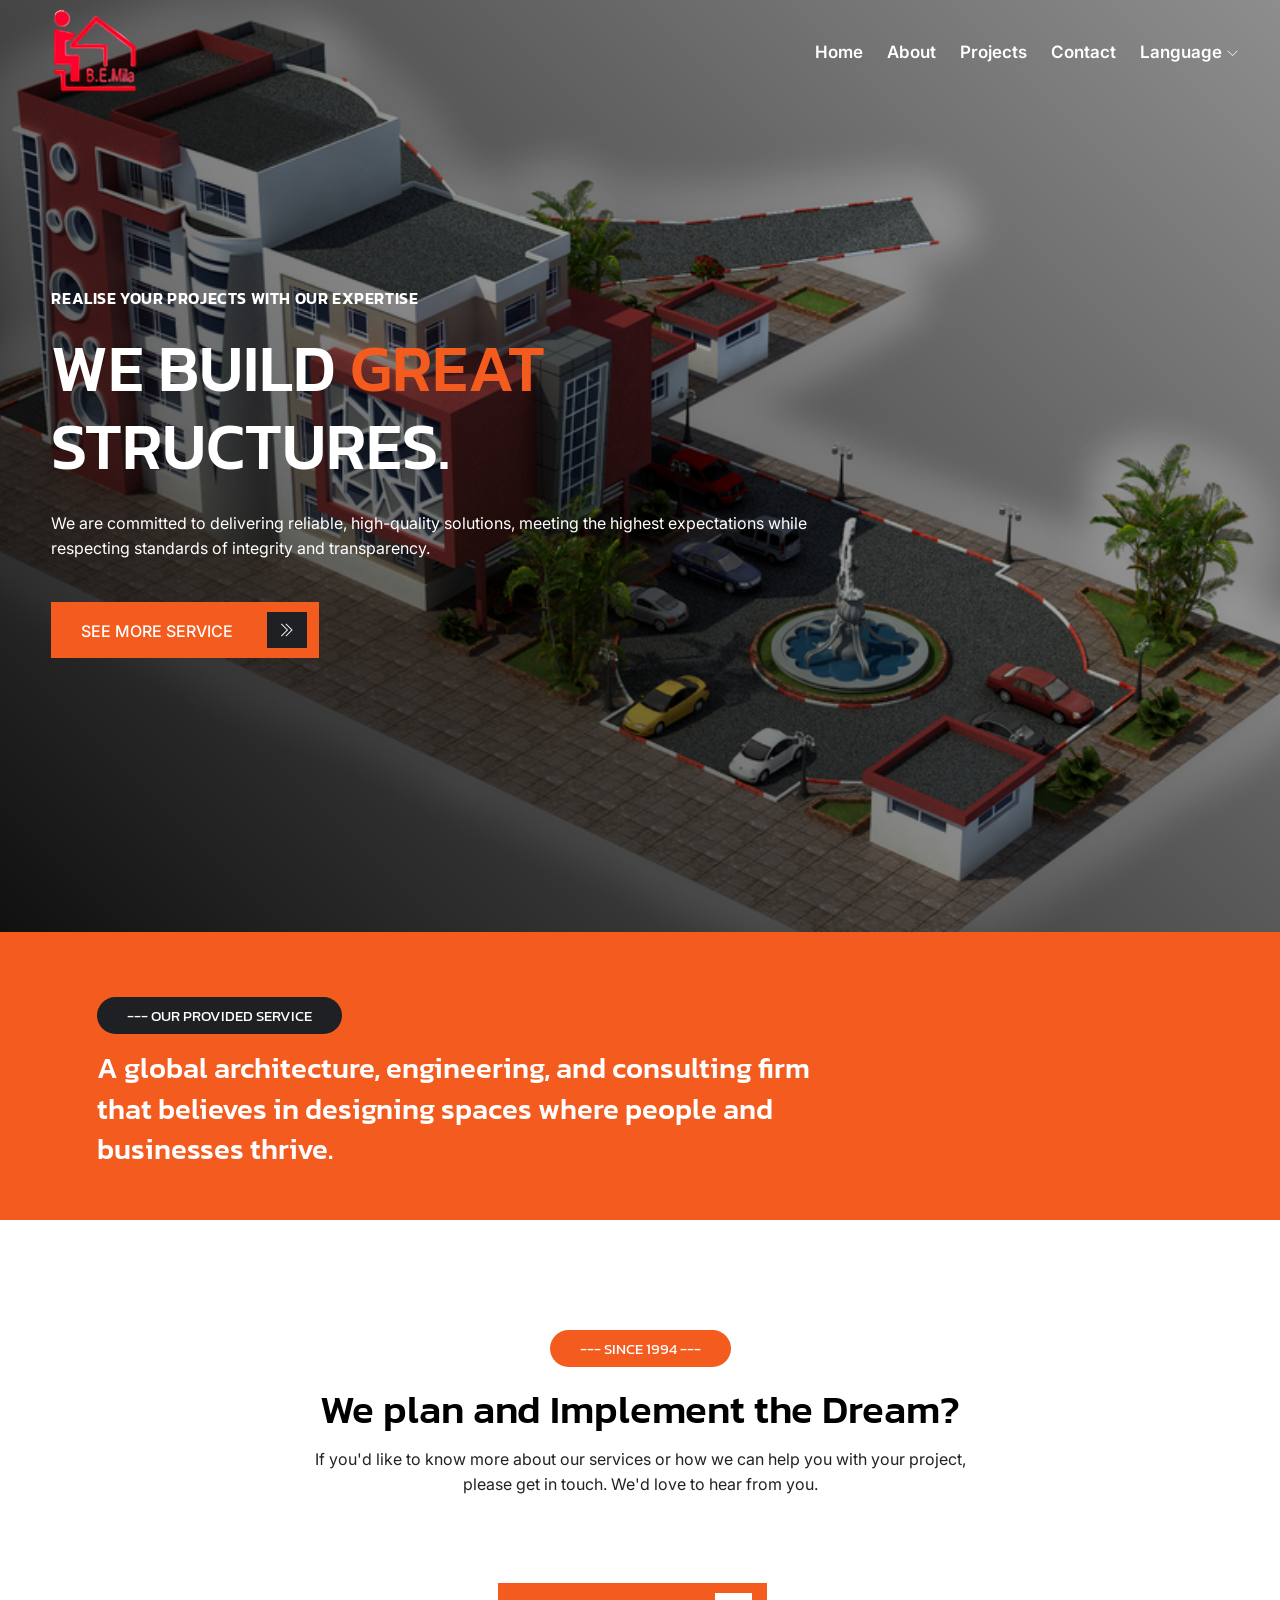
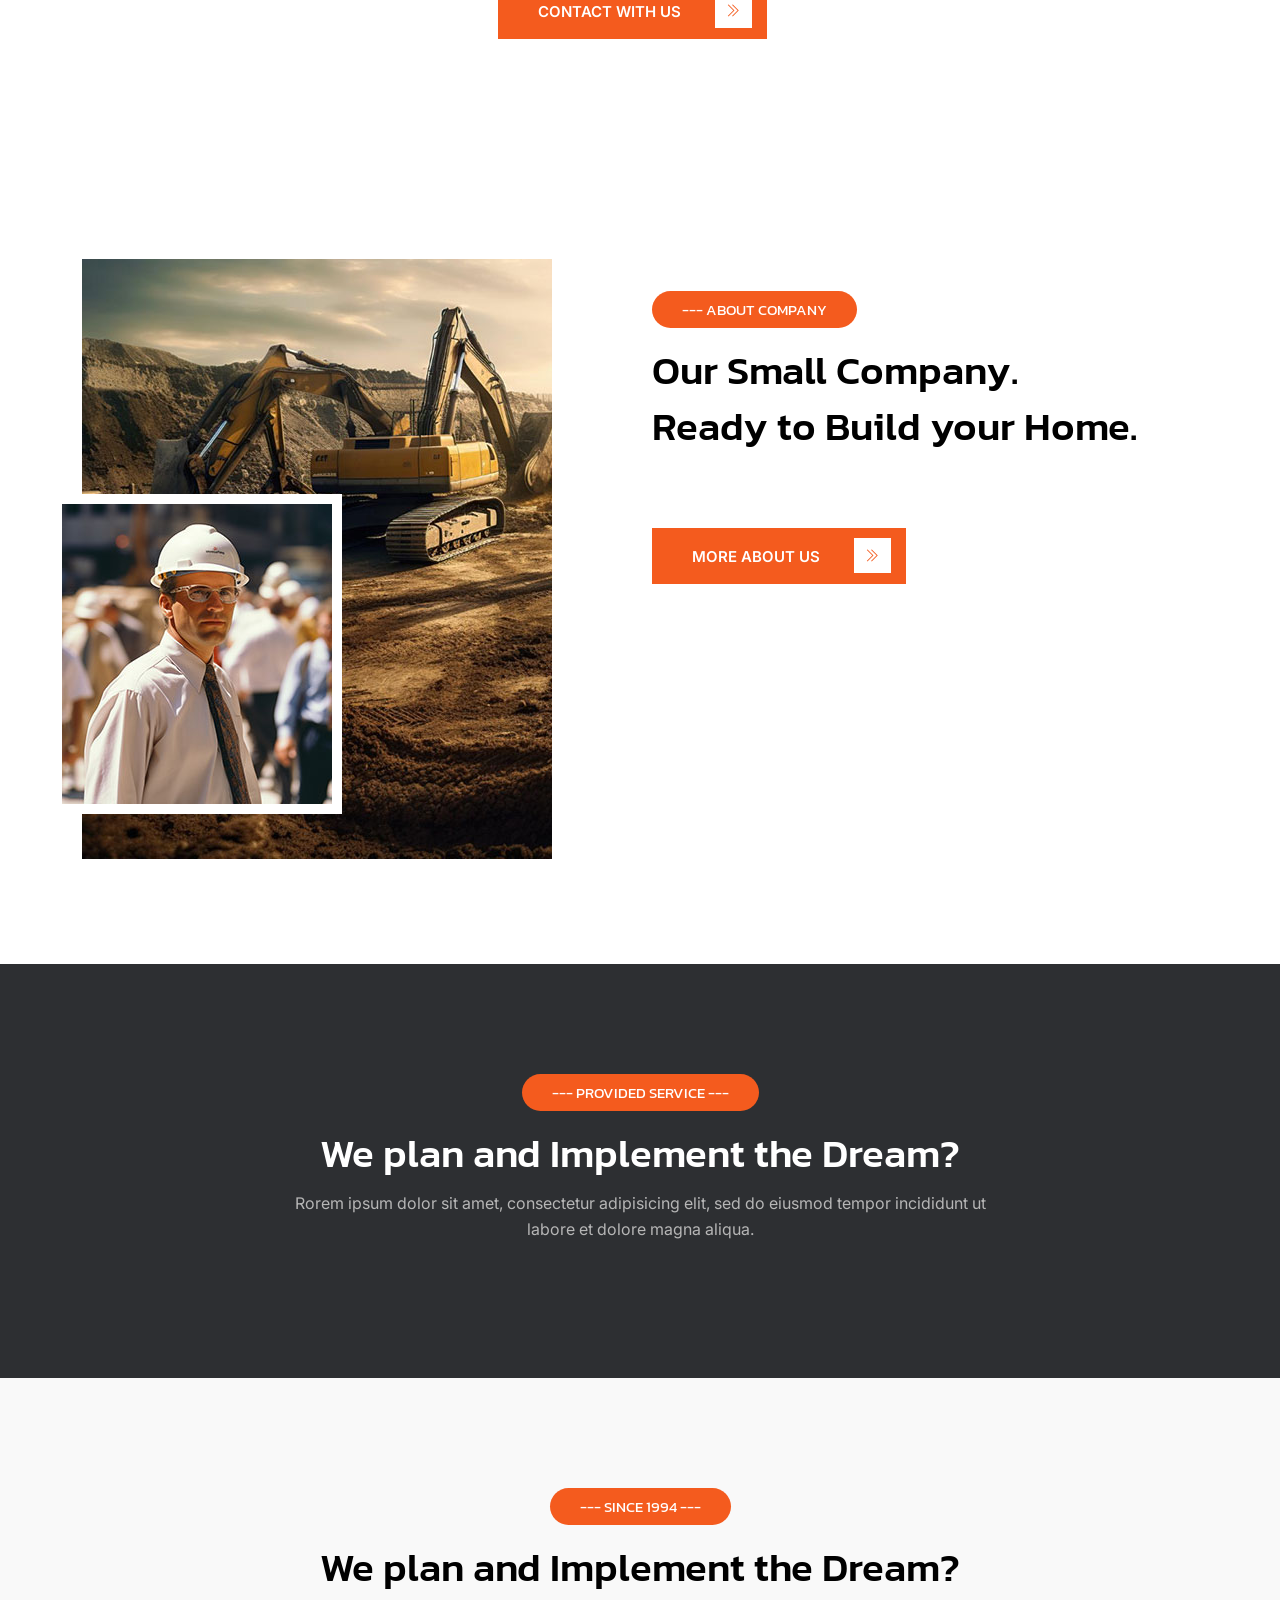
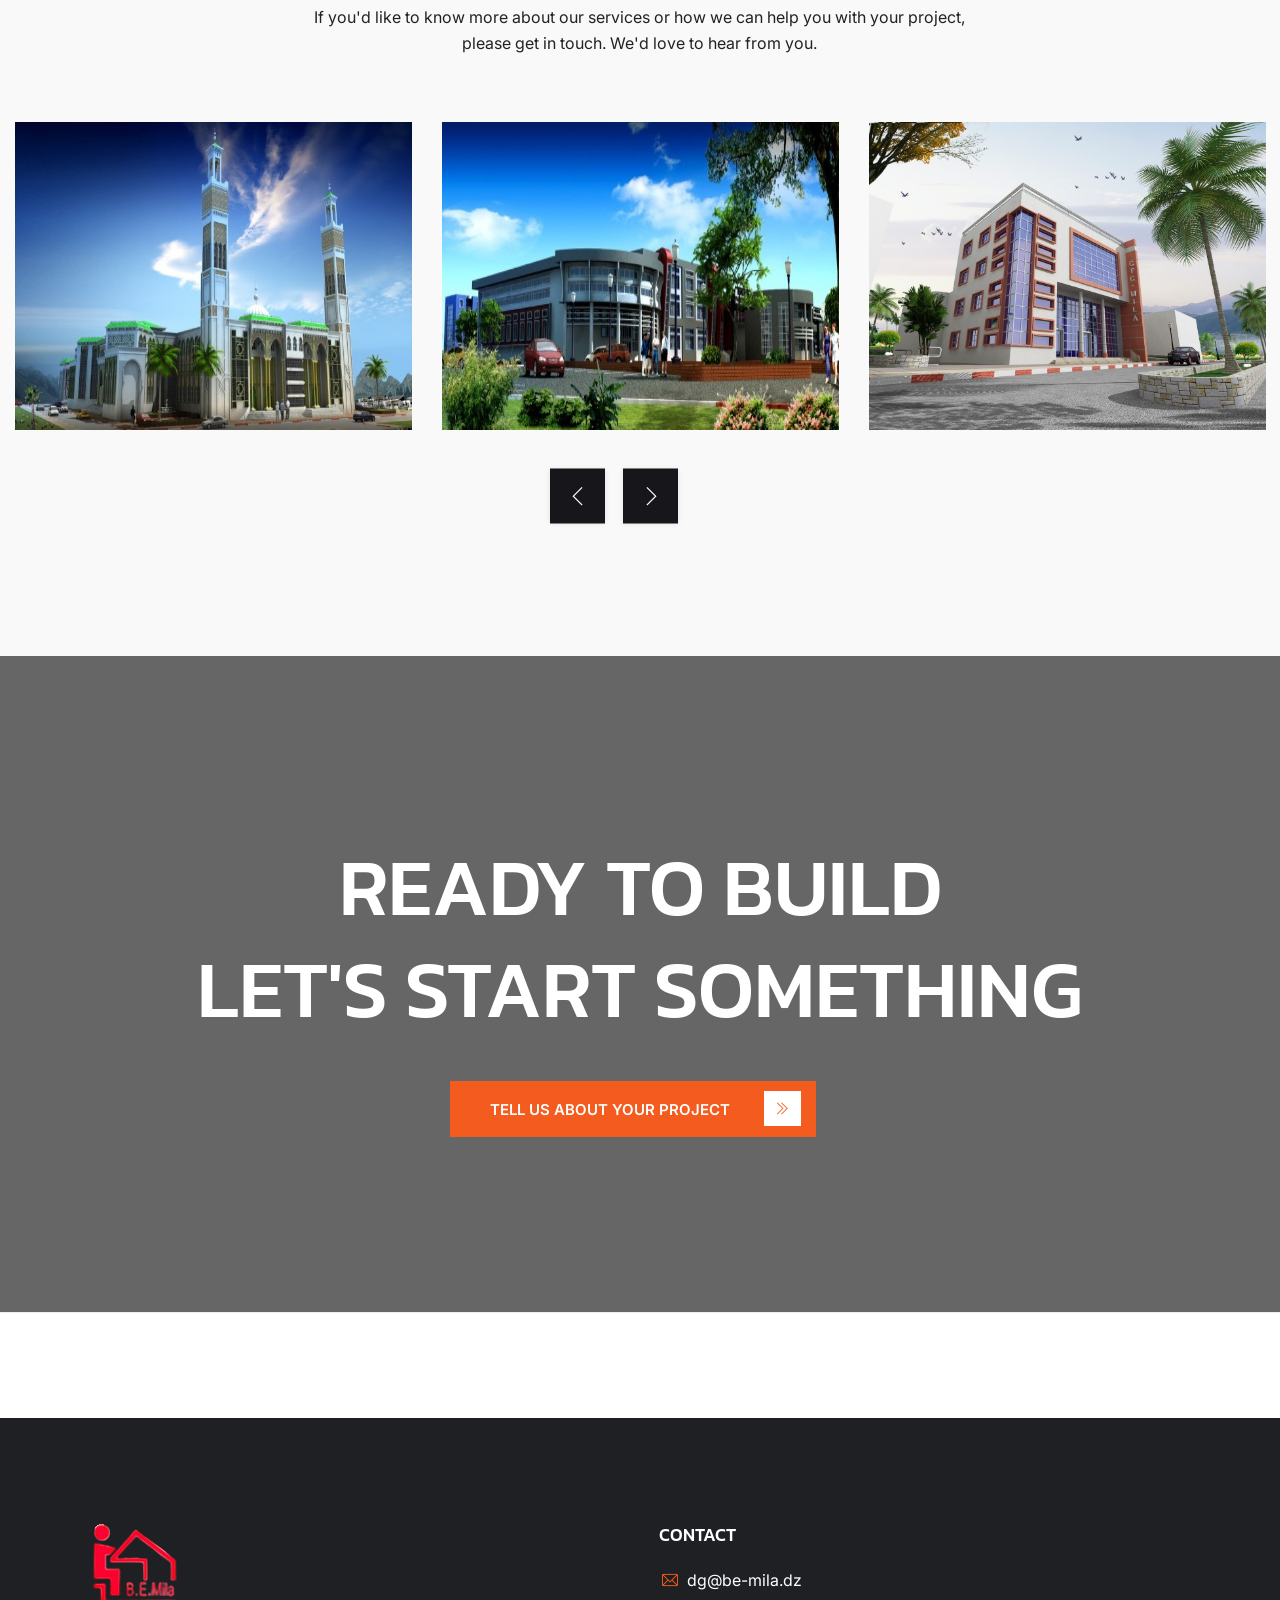
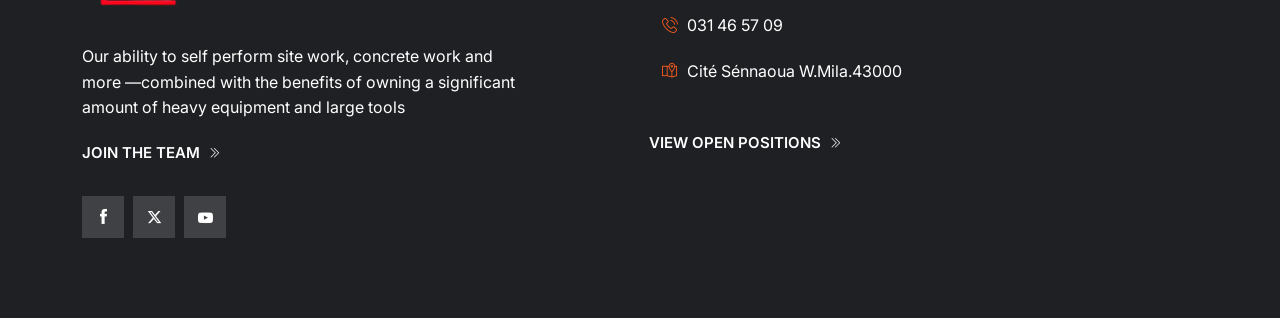
==== commit c473ef1c: "Fixed Header Image and about page" ====
--- a/frontend/index.html
+++ b/frontend/index.html
@@ -890,7 +890,7 @@
             </div>
         </div> -->
 
-        <!-- ══ CONTACT ════════════════════════════════════════════════════ -->
+        <!-- ══ CONTACT ════════════════════════════════════════════════════ 
         <div class="cg_cont_area">
             <div class="container">
                 <div class="row">
@@ -907,7 +907,7 @@
                                 <div class="txbdsi txbdsvflex txbdsvfdrl">
                                     <div class="txbdcon sp-txbdsvfdrl">
                                         <h2 class="txbdsvtitle txstcolor hlight" data-t="emergency">Emergency support center 24/7</h2>
-                                        <!-- dynamic primary phone — always LTR -->
+                                         
                                         <p id="contact-phone" style="direction:ltr;unicode-bidi:embed;">+1.908.130.6704</p>
                                     </div>
                                 </div>
@@ -919,7 +919,6 @@
                                     </div>
                                 </div>
                             </div>
-                            <!-- static contact info — kept as-is, footer has dynamic version -->
                             <ul class="icon-list-items inline-items">
                                 <li class="icon-list-item inline-item">
                                     <span class="icon-list-icon"><i class="flaticon flaticon-mail"></i></span>
@@ -986,7 +985,7 @@
                     </div>
                 </div>
             </div>
-        </div>
+        </div> -->
         <!--
          ══ BLOG ═══════════════════════════════════════════════════════
         <div class="cg_blog_area">
--- a/frontend/style.css
+++ b/frontend/style.css
@@ -6134,4 +6134,20 @@
     float: none !important;
     margin-left: 8px !important; 
     margin-right: 0 !important;
+}
+
+/* qualities cards — text always follows page direction */
+body.rtl .qualities_act .txbdsvtitle,
+body.rtl .qualities_act .txbdcon,
+body.rtl .qualities_act .txbdsva {
+    direction: rtl !important;
+    text-align: center !important;  /* center is fine for cards */
+}
+
+/* keep the carousel track itself LTR */
+body.rtl .qualities_act,
+body.rtl .qualities_act .slick-list,
+body.rtl .qualities_act .slick-track,
+body.rtl .qualities_act .slick-slide {
+    direction: ltr !important;
 }
